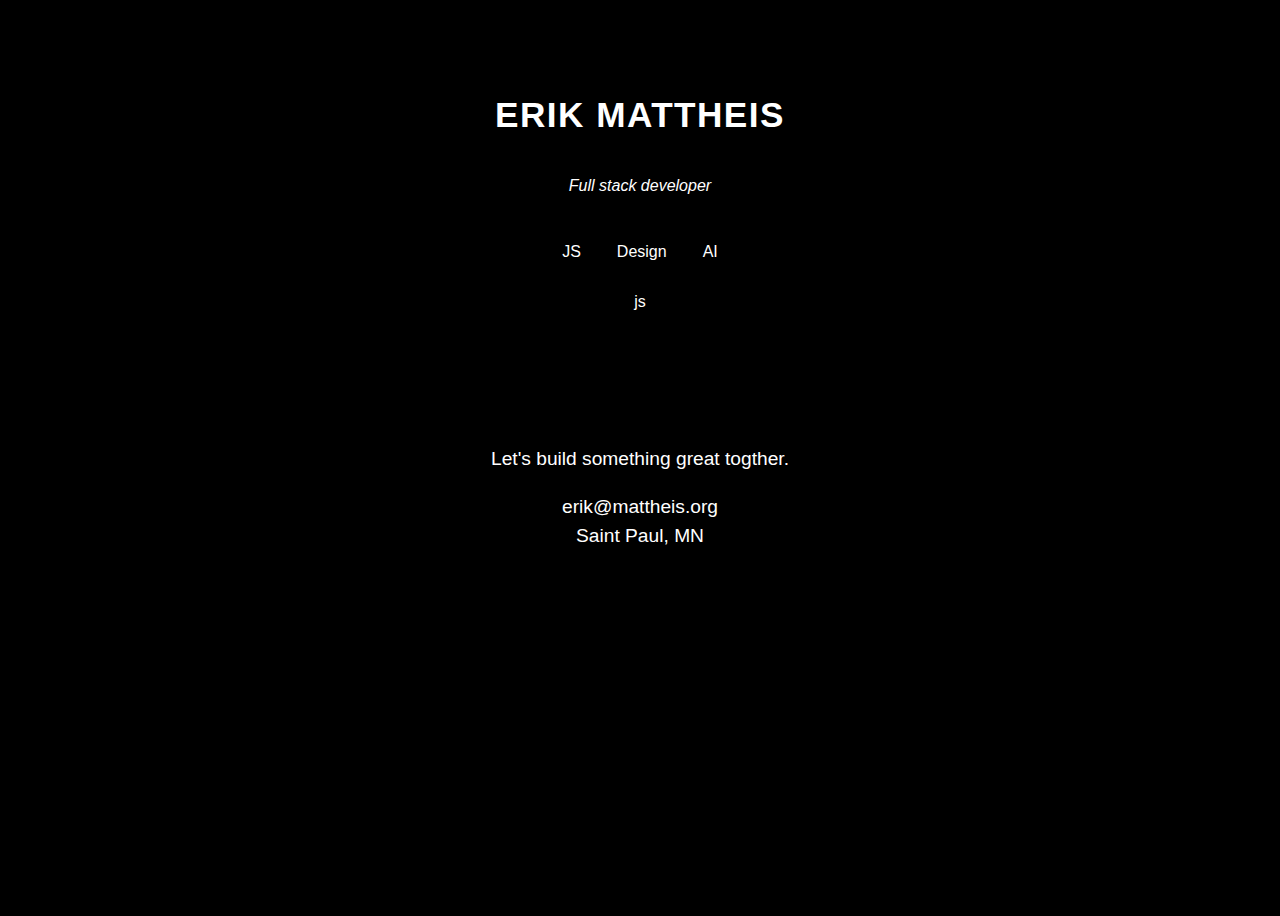
==== app/index2.html @ 21489ff0 "layout" ====
<!doctype html>
<html lang="en">

<head>
  <meta charset="UTF-8" />
  <link rel="icon" type="image/svg+xml" href="/vite.svg" />
  <meta name="viewport" content="width=device-width, initial-scale=1.0" />
  <link rel="preconnect" href="https://fonts.googleapis.com">
  <link rel="preconnect" href="https://fonts.gstatic.com" crossorigin>

  <title>Erik Mattheis</title>
  <style>
    :root {
      font-family: 'Rubik', 'Arial', serif;
      font-weight: 400;
      line-height: 1.5;
      color-scheme: light dark;
      font-synthesis: none;
      text-rendering: optimizeLegibility;
      -webkit-font-smoothing: antialiased;
      -moz-osx-font-smoothing: grayscale;
    }

    .black {
      font-weight: 900;
    }

    body {
      color: rgba(255, 255, 255);
      background-color: #000;
      min-width: 320px;
      min-height: 100vh;
      background-image: linear-gradient(to top, #000000, transparent);
    }

    .modal-loader {
      display: flex;
      flex-direction: column;
      align-items: center;
      justify-content: center;
      text-align: center;
      position: absolute;
      z-index: 31;
      left: 0;
      top: 0;
      width: 100%;
      height: 100%;
      background-color: rgba(0, 0, 0);
      transition: all 0.8s ease-in-out;
      margin-top: 2rem;
      padding: 2rem;
    }

    .image {
      width: 100%;
    }

    .page {
      display: flex;
      flex-direction: column;
      align-items: center;
      justify-content: center;
    }

    .card {
      display: flex;
      flex-direction: column;
      justify-content: center;
      align-items: center;
      width: 320px;
      margin-top: 2rem;
      padding: 2rem;
      border-radius: 0;
      background: linear-gradient(180deg, #000000ff, #00000033, transparent) no-repeat;
    }

    h1 {
      font-weight: 700;
      font-size: 2.2rem;
      letter-spacing: 0.09rem;
      line-height: 1.1;
      margin-top: 1rem 0;
    }

    .graphic {
      width: 6rem;
      margin: 3rem 2rem;
      display: flex;
      flex-direction: column;
      align-items: center;
      justify-content: start;
      position: relative;
      transition: all 0.3s ease-in-out;
    }

    .graphic:hover,
    .graphic:active {
      opacity: 1;
      cursor: pointer;
    }

    .title {
      transition: all 0.3s ease-in-out;
      text-align: center;
    }

    .graphic:hover .title,
    .graphic:active .title {
      transform: scale(1.2)
    }

    .message {
      margin-top: 2em;
      font-size: 1.2em;
    }

    footer {
      display: flex;
      flex-direction: column;
      align-items: center;
      justify-content: center;
      margin-top: 2rem;
      font-size: 1.2rem;
    }

    .animated {
      transition-property: all;
      transition-timing-function: ease-in-out;
    }

    .dur02 {
      transition-duration: 0.2s;
    }

    .dur04 {
      transition-duration: 0.4s;
    }

    .dur06 {
      transition-duration: 0.6s;
    }

    .dur08 {
      transition-duration: 0.8s;
    }

    .blurred {
      filter: blur(60px);
      opacity: 0.8;
    }

    .left {
      transform: translateX(-4rem);
    }

    .right {
      transform: translateX(4rem);
    }

    .transparent {
      opacity: 0;
    }

    /* tabs */

    ul.tabs {
      display: flex;
      flex-direction: row;
      list-style: none;
      padding: 0;
    }

    ul.tabs li {
      margin: 0 0.5rem;
    }

    .button a {
      text-decoration: none;
      position: relative;
      padding: 10px;
      display: inline-block;
    }

    .button a::after {
      content: '';
      position: absolute;
      bottom: 0;
      left: 0;
      right: 0;
      margin: auto;
      width: 0;
      height: 2px;
      background: #000;
      transition: all 0.3s ease-in-out;
    }

    @media (prefers-color-scheme: dark) {
      .button a::after {
        background: #fff;
        /* color for dark theme */
      }
    }

    .active.button a::after,
    .button a:hover::after {
      width: 100%;
    }

    a {
      color: inherit;
      text-decoration: none;
    }

    .subject {
      opacity: 0;
      visibility: hidden;
      transition: opacity 1s ease-out, visibility 1s ease-out;
    }

    .subject.subject-active {
      opacity: 1;
      visibility: visible;
    }

    .topics {
      display: block;
      justify-content: center;
      margin-bottom: 4rem;
    }

    .topic {
      display: flex;
      flex-direction: column;
      align-items: center;
      justify-content: center;
      position: relative;
      margin: 2rem 0;
      padding: 2rem;
      width: 320px;
      transition: all 0.3s ease-in-out;
    }

    .fade {
      transition: opacity 1s ease-out, visibility 1s ease-out;
      opacity: 0;
      visibility: hidden;
    }
  </style>

  <script>
    let loaderTimeout;

    function removeLoading() {
      const loader = document.getElementsByClassName("loader-container");
      if (loader[0]) {
        loader[0].remove();
      }
    }

    function hideLoading() {
      clearTimeout(loaderTimeout);

      const loader = document.getElementsByClassName("loader-container");

      if (loader[0]) {
        loader[0].classList.add("transparent");
      }

      document.removeEventListener("mousemove", hideLoading);
      document.removeEventListener("touchstart", hideLoading);

      animateContent();

      setTimeout(removeLoading, 1000);
    }

    function animateLoader() {
      const allElements = document.getElementsByClassName("loader");
      for (let i = 0; i < allElements.length; i++) {
        allElements[i].classList.remove("left", "right", "blurred");
      }
    }

    function animateContent() {

      const allElements = document.getElementsByClassName("header");
      for (let i = 0; i < allElements.length; i++) {
        allElements[i].classList.remove("left", "right", "blurred");
      }
    }
    function handleClick(event, subjectId) {
      console.log("handleClick", subjectId);
      event.preventDefault();


      const currentActiveButton = document.querySelector(".button.active");
      currentActiveButton.classList.remove("active");

      const newActiveButton = document.getElementById("button-" + subjectId);
      newActiveButton.classList.add("active");

      const currentActiveSubject = document.querySelector(".subject-active");
      currentActiveSubject.classList.remove("subject-active");

      const newActiveSubject = document.getElementById(subjectId);
      newActiveSubject.classList.add("subject-active");
    }


    function attachListeners() {

      const buttonAi = document.getElementById("button-ai");
      const buttonJs = document.getElementById("button-js");
      const buttonDesign = document.getElementById("button-design");

      buttonAi.addEventListener("click", function (event) {
        handleClick(event, "ai");
      });

      buttonJs.addEventListener("click", function (event) {
        handleClick(event, "js");
      });

      buttonDesign.addEventListener("click", function (event) {
        handleClick(event, "design");
      });
    }

    window.onload = function () {
      attachListeners();
      animateContent();
    };

    window.addEventListener("scroll", function () {
      const topics = document.querySelectorAll(".topic .graphic");

      const noElement = {
        getPropertyValue: function () {
          return 0;
        },
      };

      const contentPadding = 16;

      const animationHeight = window.innerHeight * 0.2;

      topics.forEach(function (topic) {
        const rect = topic.getBoundingClientRect();

        const distanceFromTop = rect.bottom - contentPadding;
        const distanceFromBottom = window.innerHeight - rect.top;

        if (distanceFromTop > 0 && distanceFromTop < animationHeight) {
          const translateX = distanceFromTop - animationHeight;

          topic.style.transform = "translateX(" + translateX + "px)";
          topic.style.opacity = distanceFromTop / animationHeight;
        } else if (distanceFromBottom > 0 && distanceFromBottom < animationHeight) {
          const translateX = animationHeight - distanceFromBottom;

          topic.style.transform = "translateX(" + translateX + "px)";
          topic.style.opacity = distanceFromBottom / animationHeight;
        }
      });

      const copies = document.querySelectorAll(".copy");

      copies.forEach(function (copy) {
        let copyStyle;

        if (copy) {
          copyStyle = window.getComputedStyle(copy);
        } else {
          copyStyle = noElement;
        }

        const rect2 = copy.getBoundingClientRect();

        const distanceFromTop2 = rect2.bottom - contentPadding;
        const distanceFromBottom2 = window.innerHeight - rect2.top;

        if (distanceFromTop2 > 0 && distanceFromTop2 < animationHeight) {
          const translateX = distanceFromTop2 - animationHeight;

          copy.style.transform = "translateX(" + translateX + "px)";
          copy.style.opacity = distanceFromTop2 / animationHeight;
        } else if (
          distanceFromBottom2 > 0 &&
          distanceFromBottom2 < animationHeight
        ) {
          const translateX = animationHeight - distanceFromBottom2;

          copy.style.transform = "translateX(" + translateX + "px)";
          copy.style.opacity = distanceFromBottom2 / animationHeight;
          return;
        }
      });
    });

  </script>
</head>

<body>

  <div class="page">
    <div class="card">
      <h1 class="header black animated dur08 blurred">ERIK MATTHEIS</h1>
      <p class="header animated dur04 blurred left">
        <em>Full stack developer</em>
      </p>

      <ul class="tabs header animated dur06 right">
        <li id="button-js" class="button button-js"><a href>JS</a></li>
        <li id="button-design" class="button button-design active"><a href>Design</a></li>
        <li id="button-ai" class="button button-ai"><a href>AI</a></li>
      </ul>

      <div id="js" class="subject js subject-active">
        <!-- JS content goes here -->
        js
      </div>

      <div id="design" class="subject design">
        <!-- Design content goes here -->
        design
      </div>

      <div id="ai" class="subject ai">
        ai
      </div>

    </div>
  </div>

  <footer>
    <p>Let's build something great togther.</p>
    <a href="mailto:erik@mattheis.org">erik@mattheis.org</a>
    Saint Paul, MN
  </footer>
  </div>
  <!--
  <script type="module" src="/main.js">
  </script>
-->
  <script async src="https://www.googletagmanager.com/gtag/js?id=G-ZEP8V7LPC9"></script>
  <script>
    window.dataLayer = window.dataLayer || [];
    function gtag() { dataLayer.push(arguments); }
    gtag('js', new Date());

    gtag('config', 'G-ZEP8V7LPC9');
  </script>

</body>

</html>
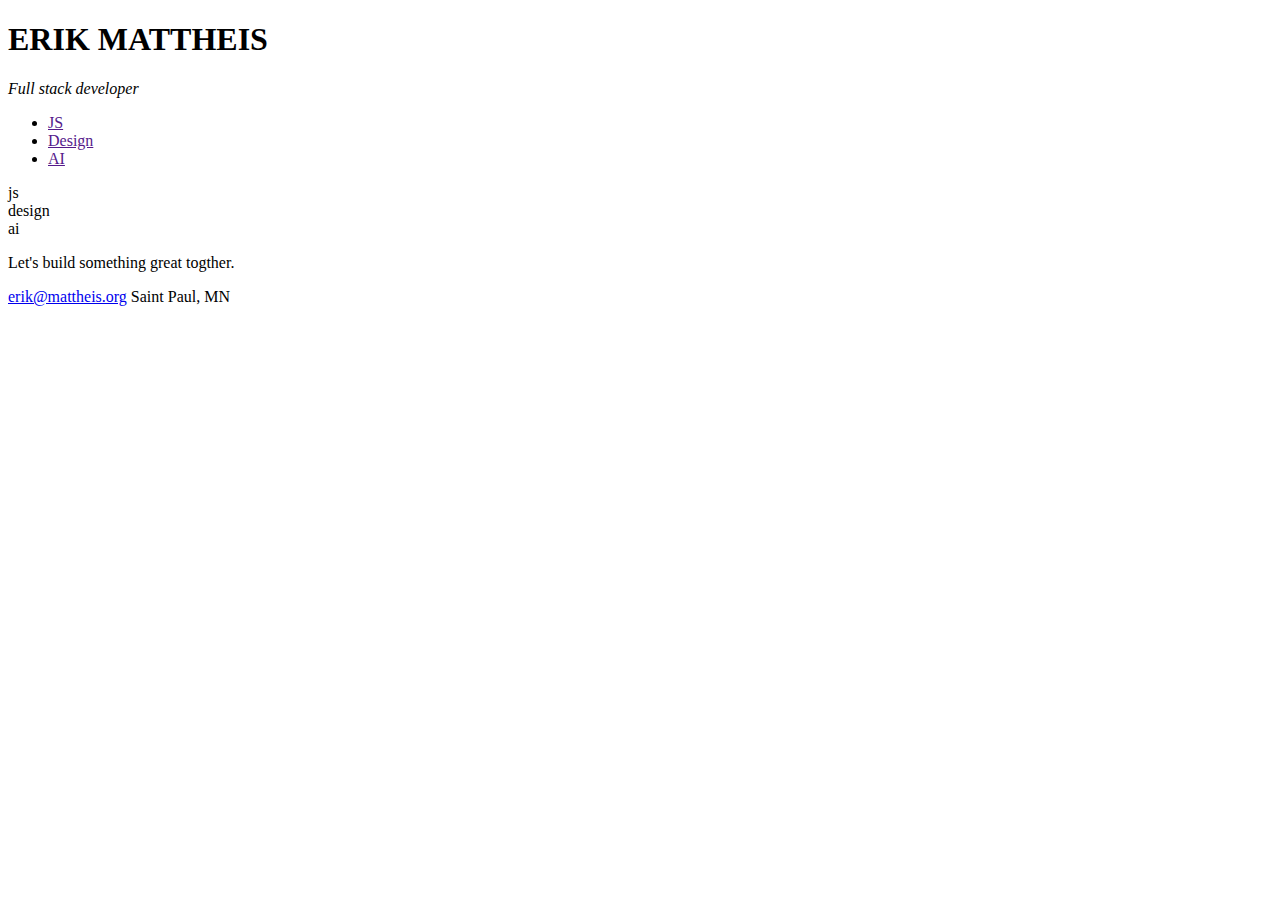
==== commit d443abfc: "Fade-in and tabs working" ====
--- a/app/index2.html
+++ b/app/index2.html
@@ -8,396 +8,10 @@
   <link rel="preconnect" href="https://fonts.googleapis.com">
   <link rel="preconnect" href="https://fonts.gstatic.com" crossorigin>
 
+  <link rel="stylesheet" href="/style.css" />
+
   <title>Erik Mattheis</title>
-  <style>
-    :root {
-      font-family: 'Rubik', 'Arial', serif;
-      font-weight: 400;
-      line-height: 1.5;
-      color-scheme: light dark;
-      font-synthesis: none;
-      text-rendering: optimizeLegibility;
-      -webkit-font-smoothing: antialiased;
-      -moz-osx-font-smoothing: grayscale;
-    }
 
-    .black {
-      font-weight: 900;
-    }
-
-    body {
-      color: rgba(255, 255, 255);
-      background-color: #000;
-      min-width: 320px;
-      min-height: 100vh;
-      background-image: linear-gradient(to top, #000000, transparent);
-    }
-
-    .modal-loader {
-      display: flex;
-      flex-direction: column;
-      align-items: center;
-      justify-content: center;
-      text-align: center;
-      position: absolute;
-      z-index: 31;
-      left: 0;
-      top: 0;
-      width: 100%;
-      height: 100%;
-      background-color: rgba(0, 0, 0);
-      transition: all 0.8s ease-in-out;
-      margin-top: 2rem;
-      padding: 2rem;
-    }
-
-    .image {
-      width: 100%;
-    }
-
-    .page {
-      display: flex;
-      flex-direction: column;
-      align-items: center;
-      justify-content: center;
-    }
-
-    .card {
-      display: flex;
-      flex-direction: column;
-      justify-content: center;
-      align-items: center;
-      width: 320px;
-      margin-top: 2rem;
-      padding: 2rem;
-      border-radius: 0;
-      background: linear-gradient(180deg, #000000ff, #00000033, transparent) no-repeat;
-    }
-
-    h1 {
-      font-weight: 700;
-      font-size: 2.2rem;
-      letter-spacing: 0.09rem;
-      line-height: 1.1;
-      margin-top: 1rem 0;
-    }
-
-    .graphic {
-      width: 6rem;
-      margin: 3rem 2rem;
-      display: flex;
-      flex-direction: column;
-      align-items: center;
-      justify-content: start;
-      position: relative;
-      transition: all 0.3s ease-in-out;
-    }
-
-    .graphic:hover,
-    .graphic:active {
-      opacity: 1;
-      cursor: pointer;
-    }
-
-    .title {
-      transition: all 0.3s ease-in-out;
-      text-align: center;
-    }
-
-    .graphic:hover .title,
-    .graphic:active .title {
-      transform: scale(1.2)
-    }
-
-    .message {
-      margin-top: 2em;
-      font-size: 1.2em;
-    }
-
-    footer {
-      display: flex;
-      flex-direction: column;
-      align-items: center;
-      justify-content: center;
-      margin-top: 2rem;
-      font-size: 1.2rem;
-    }
-
-    .animated {
-      transition-property: all;
-      transition-timing-function: ease-in-out;
-    }
-
-    .dur02 {
-      transition-duration: 0.2s;
-    }
-
-    .dur04 {
-      transition-duration: 0.4s;
-    }
-
-    .dur06 {
-      transition-duration: 0.6s;
-    }
-
-    .dur08 {
-      transition-duration: 0.8s;
-    }
-
-    .blurred {
-      filter: blur(60px);
-      opacity: 0.8;
-    }
-
-    .left {
-      transform: translateX(-4rem);
-    }
-
-    .right {
-      transform: translateX(4rem);
-    }
-
-    .transparent {
-      opacity: 0;
-    }
-
-    /* tabs */
-
-    ul.tabs {
-      display: flex;
-      flex-direction: row;
-      list-style: none;
-      padding: 0;
-    }
-
-    ul.tabs li {
-      margin: 0 0.5rem;
-    }
-
-    .button a {
-      text-decoration: none;
-      position: relative;
-      padding: 10px;
-      display: inline-block;
-    }
-
-    .button a::after {
-      content: '';
-      position: absolute;
-      bottom: 0;
-      left: 0;
-      right: 0;
-      margin: auto;
-      width: 0;
-      height: 2px;
-      background: #000;
-      transition: all 0.3s ease-in-out;
-    }
-
-    @media (prefers-color-scheme: dark) {
-      .button a::after {
-        background: #fff;
-        /* color for dark theme */
-      }
-    }
-
-    .active.button a::after,
-    .button a:hover::after {
-      width: 100%;
-    }
-
-    a {
-      color: inherit;
-      text-decoration: none;
-    }
-
-    .subject {
-      opacity: 0;
-      visibility: hidden;
-      transition: opacity 1s ease-out, visibility 1s ease-out;
-    }
-
-    .subject.subject-active {
-      opacity: 1;
-      visibility: visible;
-    }
-
-    .topics {
-      display: block;
-      justify-content: center;
-      margin-bottom: 4rem;
-    }
-
-    .topic {
-      display: flex;
-      flex-direction: column;
-      align-items: center;
-      justify-content: center;
-      position: relative;
-      margin: 2rem 0;
-      padding: 2rem;
-      width: 320px;
-      transition: all 0.3s ease-in-out;
-    }
-
-    .fade {
-      transition: opacity 1s ease-out, visibility 1s ease-out;
-      opacity: 0;
-      visibility: hidden;
-    }
-  </style>
-
-  <script>
-    let loaderTimeout;
-
-    function removeLoading() {
-      const loader = document.getElementsByClassName("loader-container");
-      if (loader[0]) {
-        loader[0].remove();
-      }
-    }
-
-    function hideLoading() {
-      clearTimeout(loaderTimeout);
-
-      const loader = document.getElementsByClassName("loader-container");
-
-      if (loader[0]) {
-        loader[0].classList.add("transparent");
-      }
-
-      document.removeEventListener("mousemove", hideLoading);
-      document.removeEventListener("touchstart", hideLoading);
-
-      animateContent();
-
-      setTimeout(removeLoading, 1000);
-    }
-
-    function animateLoader() {
-      const allElements = document.getElementsByClassName("loader");
-      for (let i = 0; i < allElements.length; i++) {
-        allElements[i].classList.remove("left", "right", "blurred");
-      }
-    }
-
-    function animateContent() {
-
-      const allElements = document.getElementsByClassName("header");
-      for (let i = 0; i < allElements.length; i++) {
-        allElements[i].classList.remove("left", "right", "blurred");
-      }
-    }
-    function handleClick(event, subjectId) {
-      console.log("handleClick", subjectId);
-      event.preventDefault();
-
-
-      const currentActiveButton = document.querySelector(".button.active");
-      currentActiveButton.classList.remove("active");
-
-      const newActiveButton = document.getElementById("button-" + subjectId);
-      newActiveButton.classList.add("active");
-
-      const currentActiveSubject = document.querySelector(".subject-active");
-      currentActiveSubject.classList.remove("subject-active");
-
-      const newActiveSubject = document.getElementById(subjectId);
-      newActiveSubject.classList.add("subject-active");
-    }
-
-
-    function attachListeners() {
-
-      const buttonAi = document.getElementById("button-ai");
-      const buttonJs = document.getElementById("button-js");
-      const buttonDesign = document.getElementById("button-design");
-
-      buttonAi.addEventListener("click", function (event) {
-        handleClick(event, "ai");
-      });
-
-      buttonJs.addEventListener("click", function (event) {
-        handleClick(event, "js");
-      });
-
-      buttonDesign.addEventListener("click", function (event) {
-        handleClick(event, "design");
-      });
-    }
-
-    window.onload = function () {
-      attachListeners();
-      animateContent();
-    };
-
-    window.addEventListener("scroll", function () {
-      const topics = document.querySelectorAll(".topic .graphic");
-
-      const noElement = {
-        getPropertyValue: function () {
-          return 0;
-        },
-      };
-
-      const contentPadding = 16;
-
-      const animationHeight = window.innerHeight * 0.2;
-
-      topics.forEach(function (topic) {
-        const rect = topic.getBoundingClientRect();
-
-        const distanceFromTop = rect.bottom - contentPadding;
-        const distanceFromBottom = window.innerHeight - rect.top;
-
-        if (distanceFromTop > 0 && distanceFromTop < animationHeight) {
-          const translateX = distanceFromTop - animationHeight;
-
-          topic.style.transform = "translateX(" + translateX + "px)";
-          topic.style.opacity = distanceFromTop / animationHeight;
-        } else if (distanceFromBottom > 0 && distanceFromBottom < animationHeight) {
-          const translateX = animationHeight - distanceFromBottom;
-
-          topic.style.transform = "translateX(" + translateX + "px)";
-          topic.style.opacity = distanceFromBottom / animationHeight;
-        }
-      });
-
-      const copies = document.querySelectorAll(".copy");
-
-      copies.forEach(function (copy) {
-        let copyStyle;
-
-        if (copy) {
-          copyStyle = window.getComputedStyle(copy);
-        } else {
-          copyStyle = noElement;
-        }
-
-        const rect2 = copy.getBoundingClientRect();
-
-        const distanceFromTop2 = rect2.bottom - contentPadding;
-        const distanceFromBottom2 = window.innerHeight - rect2.top;
-
-        if (distanceFromTop2 > 0 && distanceFromTop2 < animationHeight) {
-          const translateX = distanceFromTop2 - animationHeight;
-
-          copy.style.transform = "translateX(" + translateX + "px)";
-          copy.style.opacity = distanceFromTop2 / animationHeight;
-        } else if (
-          distanceFromBottom2 > 0 &&
-          distanceFromBottom2 < animationHeight
-        ) {
-          const translateX = animationHeight - distanceFromBottom2;
-
-          copy.style.transform = "translateX(" + translateX + "px)";
-          copy.style.opacity = distanceFromBottom2 / animationHeight;
-          return;
-        }
-      });
-    });
-
-  </script>
 </head>
 
 <body>
@@ -409,13 +23,13 @@
         <em>Full stack developer</em>
       </p>
 
-      <ul class="tabs header animated dur06 right">
-        <li id="button-js" class="button button-js"><a href>JS</a></li>
-        <li id="button-design" class="button button-design active"><a href>Design</a></li>
+      <ul class="tabs header animated dur06 blurred">
+        <li id="button-js" class="button button-js active"><a href>JS</a></li>
+        <li id="button-design" class="button button-design"><a href>Design</a></li>
         <li id="button-ai" class="button button-ai"><a href>AI</a></li>
       </ul>
 
-      <div id="js" class="subject js subject-active">
+      <div id="js" class="subject js subject-active header animated dur08 blurred">
         <!-- JS content goes here -->
         js
       </div>
@@ -432,16 +46,16 @@
     </div>
   </div>
 
-  <footer>
+  <footer class="header animated dur06 blurred">
     <p>Let's build something great togther.</p>
     <a href="mailto:erik@mattheis.org">erik@mattheis.org</a>
     Saint Paul, MN
   </footer>
   </div>
-  <!--
+
   <script type="module" src="/main.js">
   </script>
--->
+
   <script async src="https://www.googletagmanager.com/gtag/js?id=G-ZEP8V7LPC9"></script>
   <script>
     window.dataLayer = window.dataLayer || [];
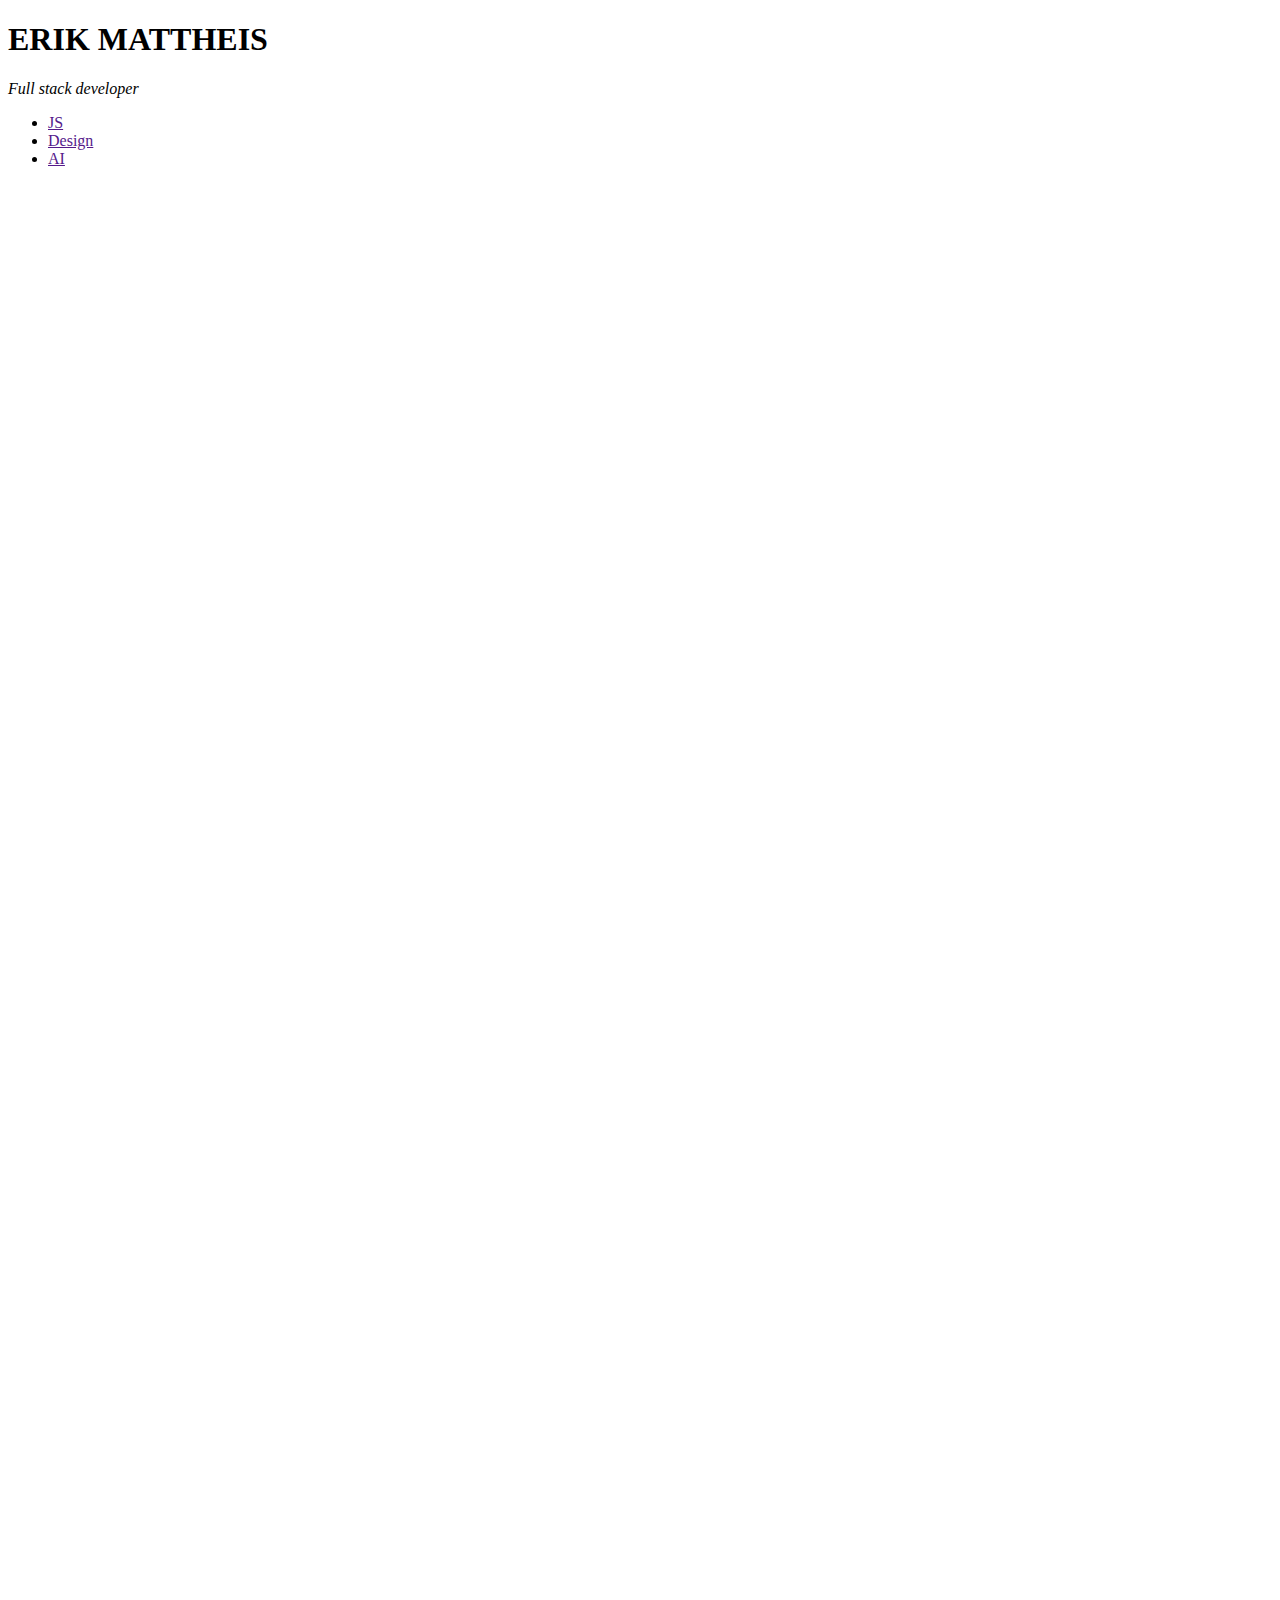
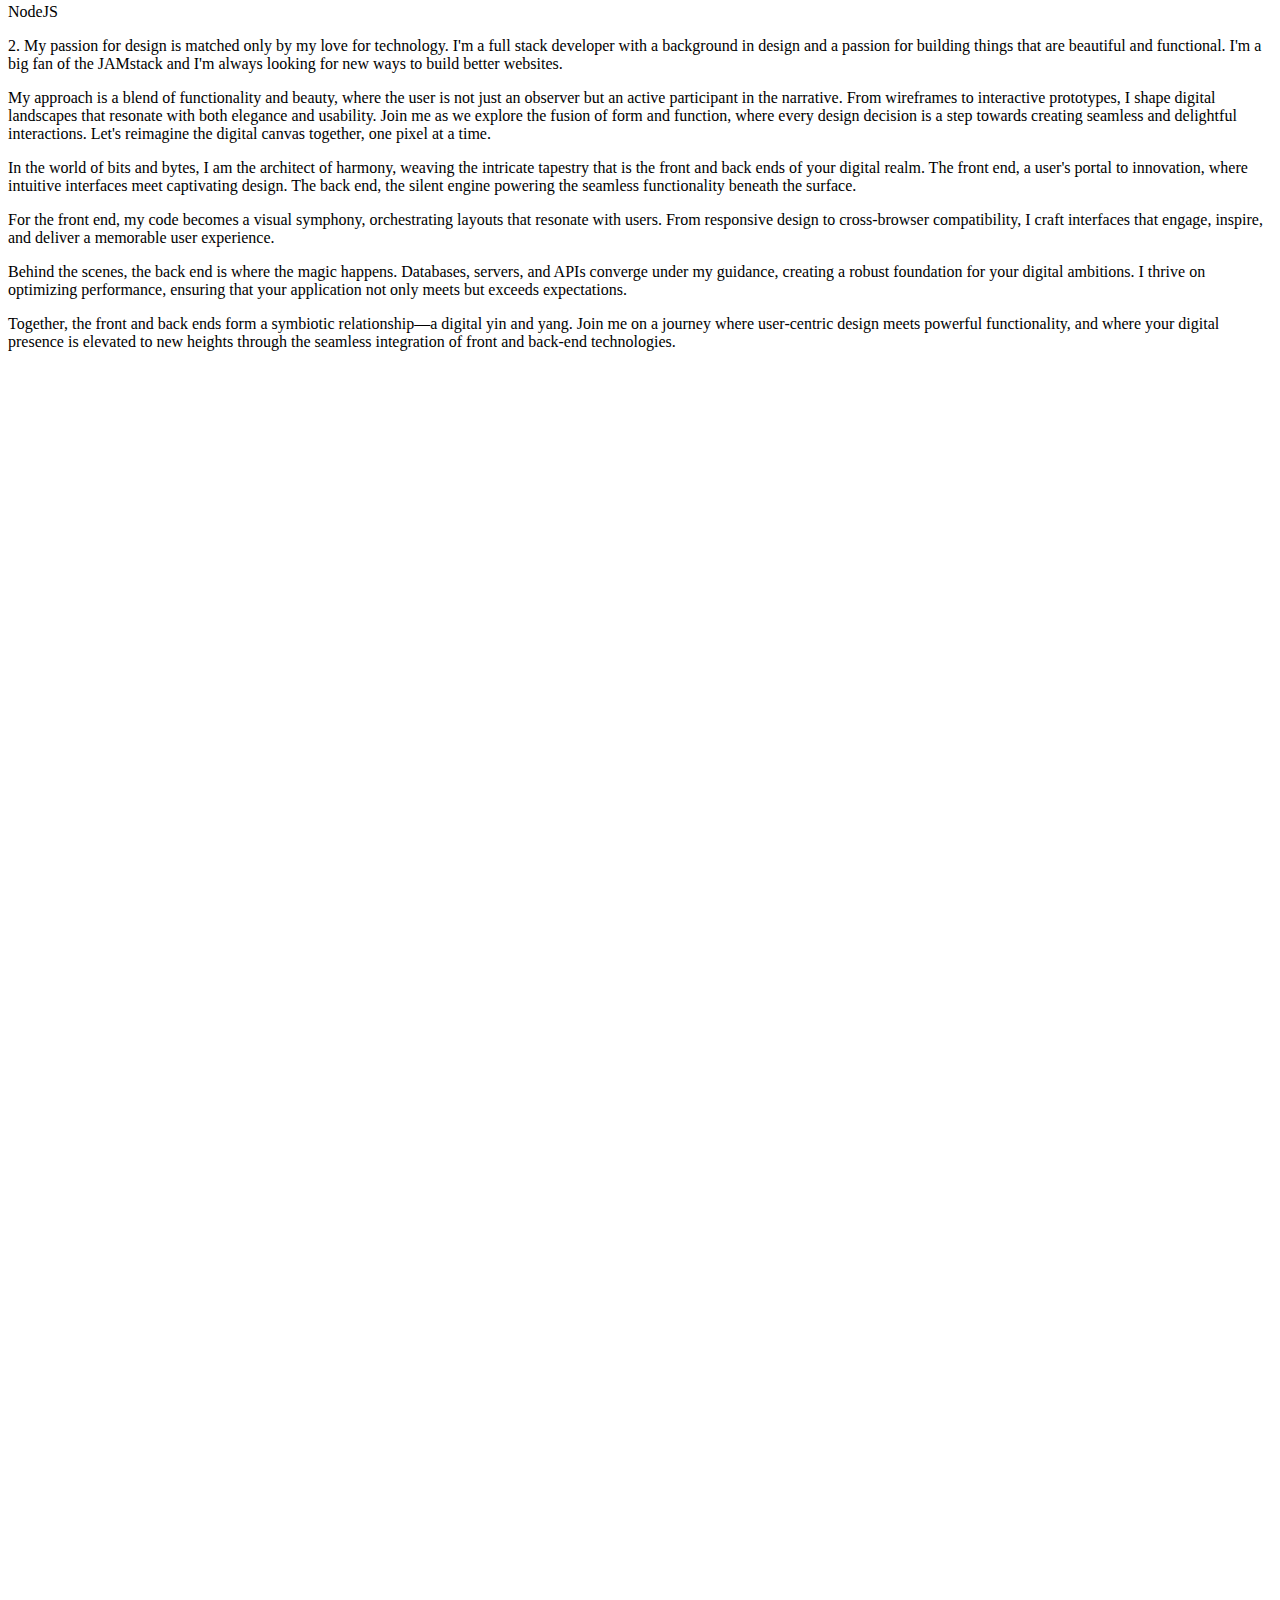
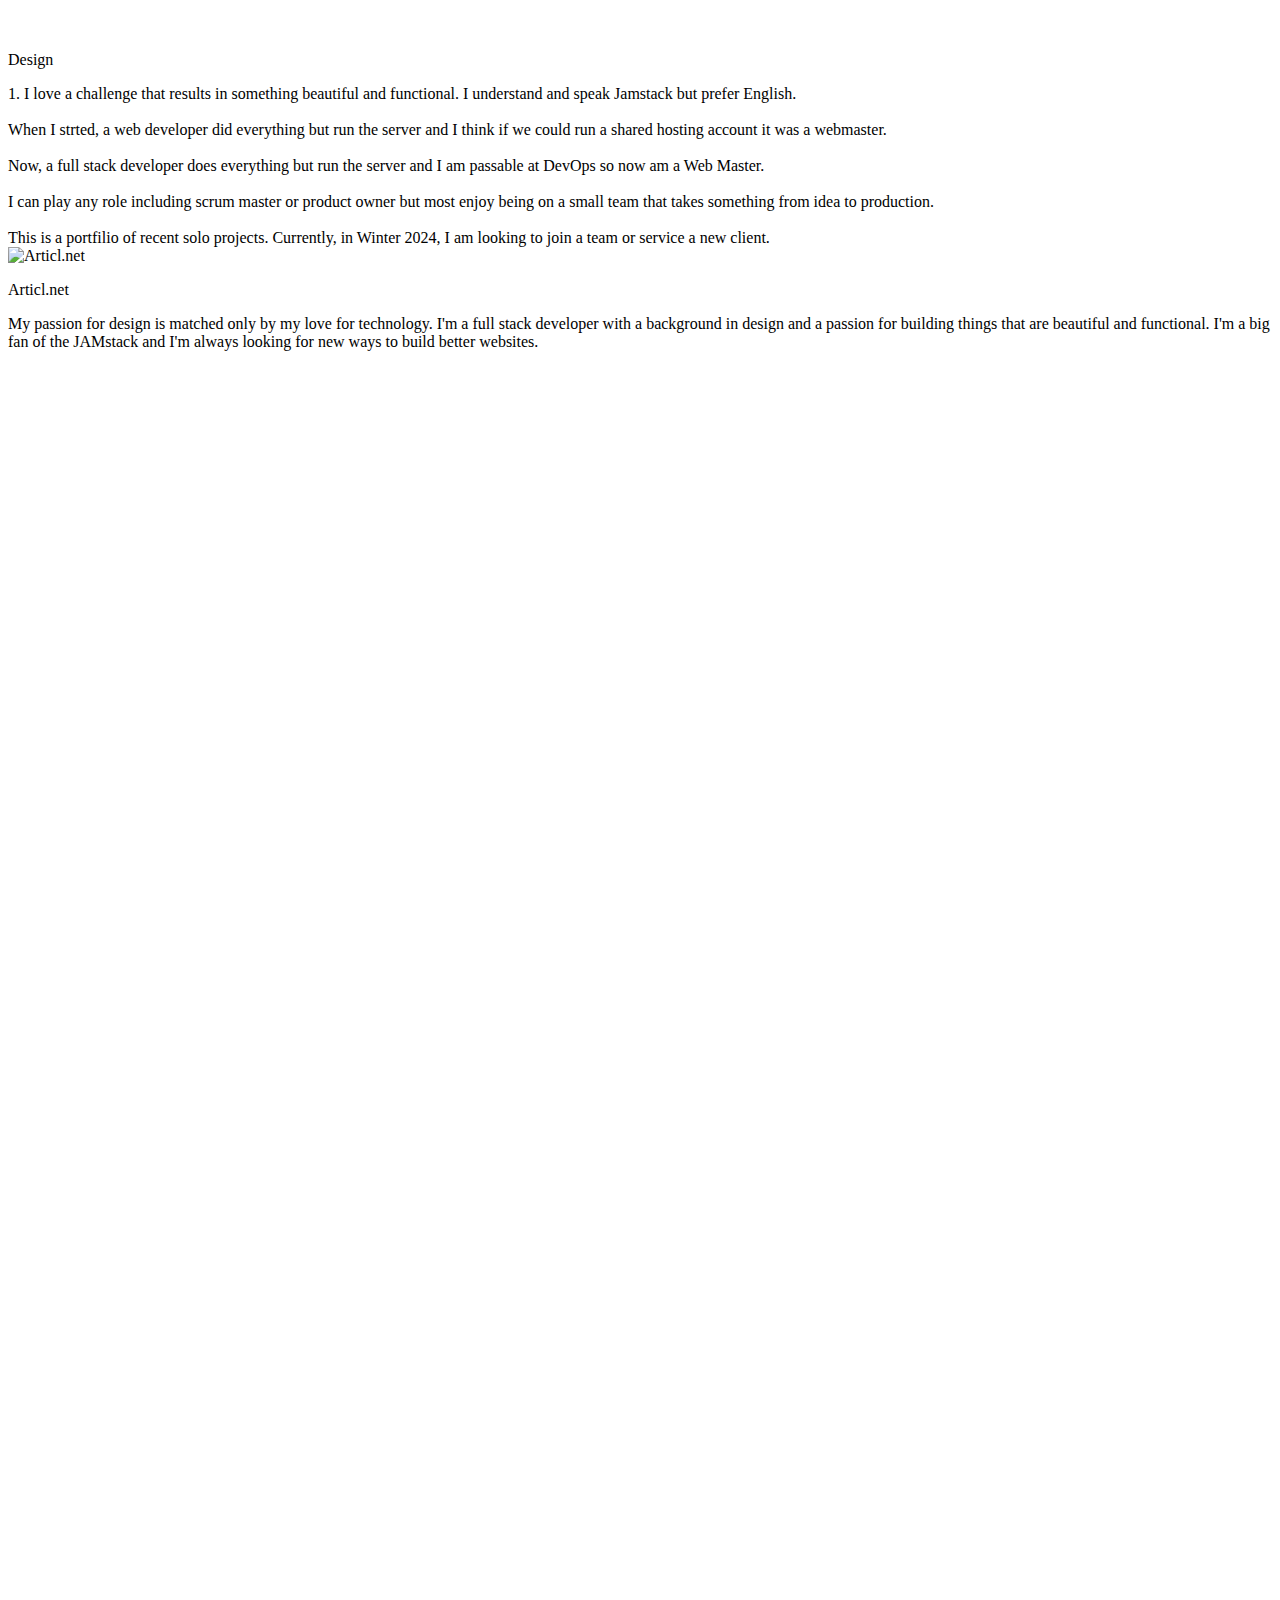
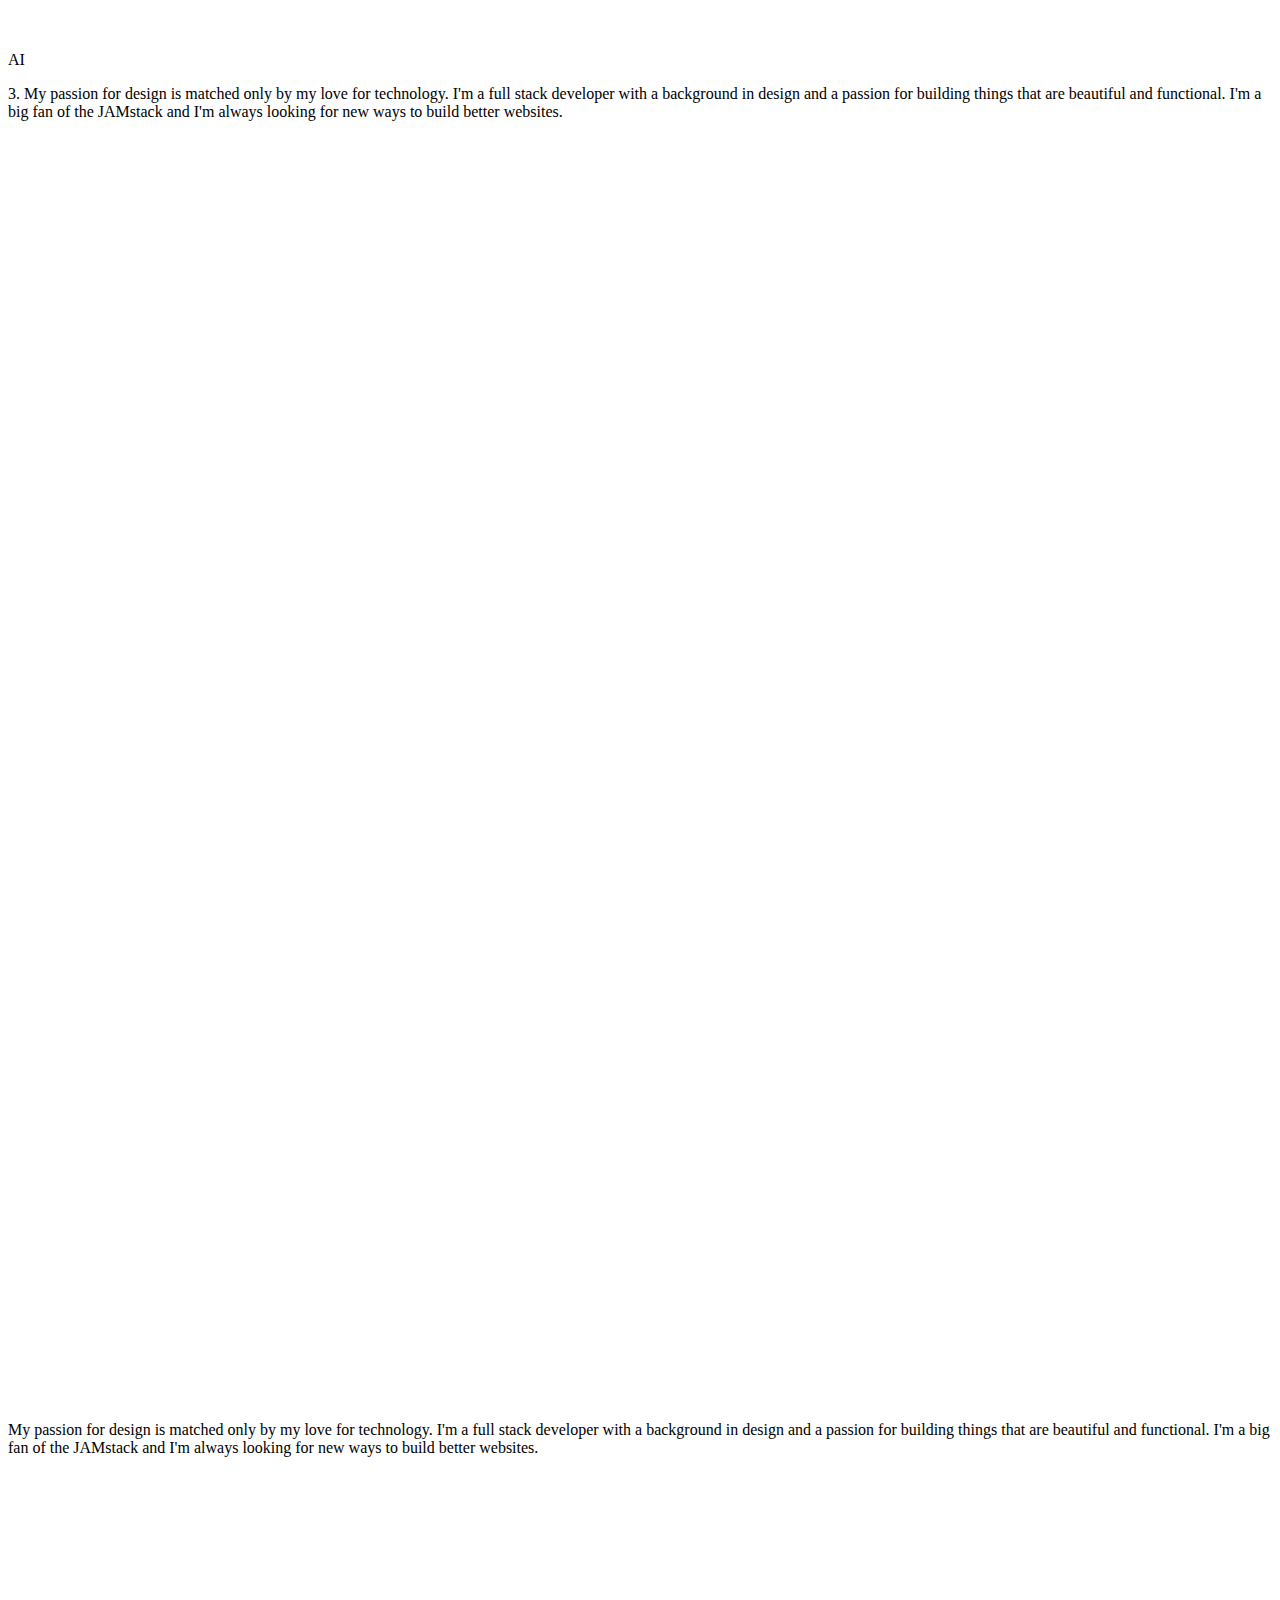
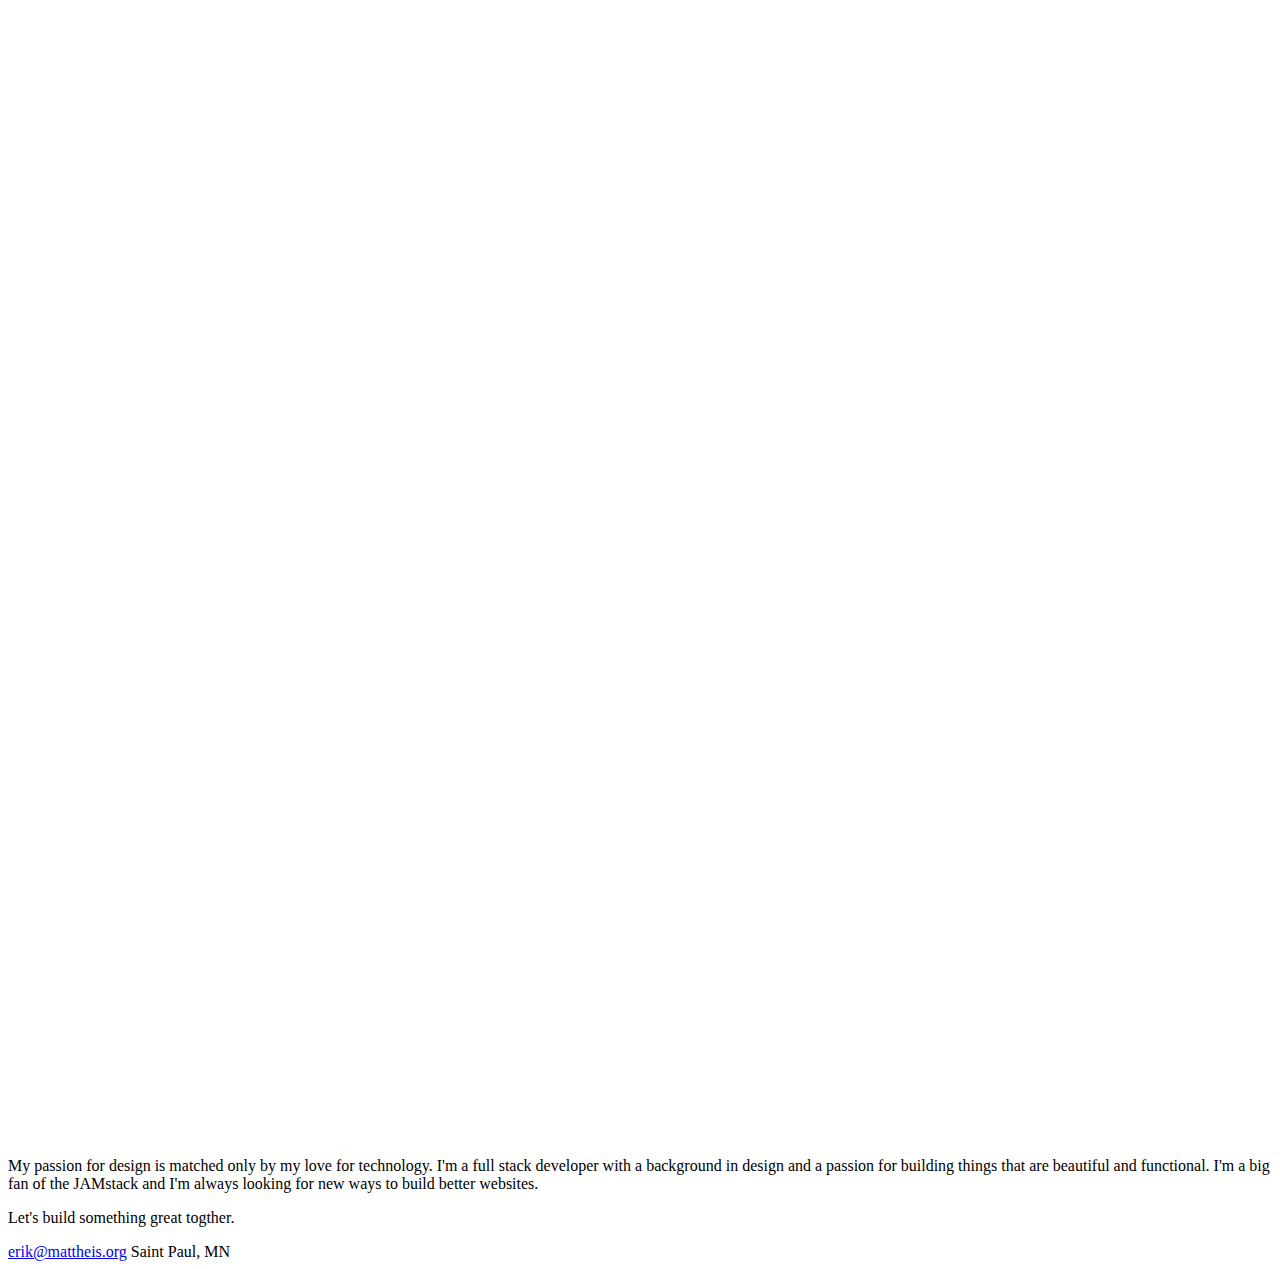
==== commit 5e99ad99: "styling" ====
--- a/app/index2.html
+++ b/app/index2.html
@@ -30,17 +30,166 @@
       </ul>
 
       <div id="js" class="subject js subject-active header animated dur08 blurred">
-        <!-- JS content goes here -->
-        js
+        <div class="topic">
+          <div class="graphic">
+            <svg class="image" viewBox="2 1 28 31" version="1.1" xmlns="http://www.w3.org/2000/svg">
+              <g>
+                <title>NodeJS</title>
+                <path fill="#ffffff"
+                  d="M24.871 18.491c0-2.374-1.605-3.007-4.982-3.453-3.413-0.451-3.76-0.685-3.76-1.483 0-0.66 0.294-1.541 2.822-1.541 2.258 0 3.090 0.486 3.433 2.008 0.032 0.143 0.158 0.248 0.309 0.249h1.426c0.092-0.001 0.174-0.040 0.232-0.101l0-0c0.053-0.057 0.085-0.133 0.085-0.217 0-0.010-0-0.019-0.001-0.029l0 0.001c-0.221-2.622-1.963-3.844-5.483-3.844-3.134 0-5.004 1.322-5.004 3.54 0 2.406 1.859 3.070 4.867 3.368 3.599 0.352 3.878 0.878 3.878 1.586 0 1.228-0.986 1.752-3.302 1.752-2.908 0-3.548-0.73-3.763-2.177-0.025-0.153-0.156-0.269-0.315-0.269-0 0-0.001 0-0.001 0h-1.421c-0.001 0-0.001 0-0.002 0-0.174 0-0.315 0.141-0.315 0.315 0 0 0 0.001 0 0.001v-0c0 1.852 1.007 4.059 5.817 4.059 3.484 0.001 5.481-1.369 5.481-3.765zM15.998 30.996c-0 0-0.001 0-0.001 0-0.424 0-0.821-0.115-1.162-0.315l0.011 0.006-3.669-2.171c-0.547-0.306-0.28-0.415-0.1-0.479 0.633-0.2 1.183-0.456 1.691-0.773l-0.031 0.018c0.034-0.016 0.075-0.026 0.117-0.026 0.058 0 0.111 0.018 0.156 0.048l-0.001-0.001 2.819 1.673c0.049 0.027 0.108 0.042 0.17 0.042s0.121-0.016 0.172-0.043l-0.002 0.001 10.991-6.343c0.101-0.062 0.167-0.171 0.167-0.296 0-0 0-0.001 0-0.001v0-12.684c-0-0.128-0.068-0.239-0.17-0.302l-0.002-0.001-10.986-6.338c-0.049-0.028-0.107-0.044-0.169-0.044s-0.121 0.016-0.171 0.045l0.002-0.001-10.983 6.34c-0.104 0.062-0.172 0.174-0.174 0.301v12.684c0 0.126 0.070 0.235 0.172 0.293l0.002 0.001 3.010 1.739c1.633 0.817 2.634-0.145 2.634-1.112v-12.523c0-0 0-0 0-0 0-0.174 0.141-0.316 0.316-0.316 0.001 0 0.003 0 0.004 0h1.393c0 0 0.001 0 0.001 0 0.175 0 0.317 0.141 0.318 0.316v12.523c0.016 0.118 0.026 0.255 0.026 0.394 0 1.682-1.363 3.045-3.045 3.045-0.082 0-0.164-0.003-0.245-0.010l0.011 0.001c-0.024 0-0.053 0.001-0.082 0.001-0.906 0-1.753-0.256-2.47-0.701l0.020 0.012-2.884-1.658c-0.694-0.409-1.152-1.153-1.152-2.004 0-0 0-0 0-0v0-12.684c0-0.851 0.458-1.594 1.141-1.997l0.011-0.006 10.991-6.351c0.333-0.186 0.731-0.295 1.155-0.295s0.821 0.109 1.167 0.301l-0.012-0.006 10.989 6.351c0.695 0.409 1.154 1.152 1.155 2.003v12.684c-0.002 0.851-0.46 1.595-1.144 1.998l-0.011 0.006-10.989 6.346c-0.33 0.194-0.726 0.309-1.149 0.309-0.002 0-0.005 0-0.007 0h0z">
+                </path>
+              </g>
+            </svg>
+            <p class="title">NodeJS</p>
+          </div>
+          <div class="copy">
+            <p>2. My passion for design is matched only by my love for technology. I'm a full stack developer with a
+              background in design and a passion for building things that are beautiful and functional. I'm a big fan of
+              the JAMstack and I'm always looking for new ways to build better websites.</p>
+
+            <p>My approach is a blend of functionality and beauty, where the user is not just an observer but an active
+              participant in the narrative. From wireframes to interactive prototypes, I shape digital landscapes that
+              resonate with both elegance and usability. Join me as we explore the fusion of form and function, where
+              every design decision is a step towards creating seamless and delightful interactions. Let's reimagine the
+              digital canvas together, one pixel at a time.</p>
+
+            <p>In the world of bits and bytes, I am the architect of harmony, weaving the intricate tapestry that is the
+              front and back ends of your digital realm. The front end, a user's portal to innovation, where intuitive
+              interfaces meet captivating design. The back end, the silent engine powering the seamless functionality
+              beneath the surface.</p>
+
+            <p>For the front end, my code becomes a visual symphony, orchestrating layouts that resonate with users.
+              From
+              responsive design to cross-browser compatibility, I craft interfaces that engage, inspire, and deliver a
+              memorable user experience.</p>
+
+            <p>Behind the scenes, the back end is where the magic happens. Databases, servers, and APIs converge under
+              my
+              guidance, creating a robust foundation for your digital ambitions. I thrive on optimizing performance,
+              ensuring that your application not only meets but exceeds expectations.</p>
+
+            <p>Together, the front and back ends form a symbiotic relationship—a digital yin and yang. Join me on a
+              journey where user-centric design meets powerful functionality, and where your digital presence is
+              elevated
+              to new heights through the seamless integration of front and back-end technologies.</p>
+          </div>
+        </div>
       </div>
 
       <div id="design" class="subject design">
-        <!-- Design content goes here -->
-        design
+        <div class="topic">
+          <div class="graphic">
+            <svg class="image" version="1.1" xmlns="http://www.w3.org/2000/svg" viewBox="0 0 1800 1800">
+              <g id="Layer">
+                <g>
+                  <path fill="#ffffff"
+                    d="M1541.606,1540.146l0.009-0.008c35.598-35.594,35.598-93.52,0-129.121 c-17.24-17.236-40.178-26.745-64.569-26.745c-24.378,0-47.314,9.509-64.564,26.763c-35.588,35.584-35.588,93.51,0.009,129.104 C1448.096,1575.73,1506.014,1575.73,1541.606,1540.146z M1440.885,1511.743c-9.656-9.655-14.975-22.498-14.975-36.165 c0-13.659,5.318-26.511,14.975-36.167c9.665-9.655,22.512-14.979,36.175-14.979c13.659,0,26.497,5.323,36.161,14.979 c19.938,19.945,19.938,52.387-0.008,72.332C1493.271,1531.689,1460.831,1531.681,1440.885,1511.743z" />
+                  <path fill="#ffffff"
+                    d="M1700.934,402.736c0.021-0.026,0.047-0.043,0.068-0.065c0.044-0.043,0.083-0.091,0.127-0.134l5.504-5.505 l-0.138-0.139c81.836-87.814,80.038-225.814-5.507-311.356c-42.353-42.357-98.664-65.685-158.565-65.685 c-57.228,0-111.154,21.339-152.792,60.18l-0.134-0.134l-5.511,5.507c-0.043,0.046-0.09,0.085-0.134,0.131 c-0.021,0.021-0.039,0.045-0.061,0.069L66.371,1403.02l0.513,0.513c-7.364,4.749-12.699,12.548-13.98,21.907L9.578,1741.903 c-1.319,9.647,1.95,19.347,8.831,26.232c5.875,5.87,13.807,9.108,22.004,9.108c1.402,0,2.813-0.095,4.224-0.286l316.451-43.338 c9.365-1.276,17.163-6.617,21.912-13.98l0.512,0.513L1700.934,402.736z M1542.423,82.094c43.272,0,83.954,16.852,114.551,47.452 c55.643,55.638,62.276,142.02,19.897,204.983L1451.973,109.64C1478.482,91.724,1509.717,82.094,1542.423,82.094z  M1389.497,167.919l229.113,229.112L383.512,1632.129l-86.195-86.19l991.423-991.409l-59.351-59.342l-991.41,991.418 l-83.585-83.586L1389.497,167.919z M76.804,1709.731l35.68-260.604l224.915,224.916L76.804,1709.731z" />
+                  <path fill="#ffffff"
+                    d="M506.941,804.479l56.789-56.789l-454.446-454.45l185.432-185.437l87.924,87.932l-63.792,63.783 l50.362,50.359l63.792-63.779l51.262,51.258l-63.792,63.788l50.363,50.354l63.797-63.779l51.257,51.267l-94.375,94.353 l50.376,50.363l94.362-94.362l62.502,62.498l-63.792,63.801l50.363,50.354l63.792-63.792l0.043,0.047l56.789-56.789 L323.106,22.622c-15.682-15.686-41.102-15.686-56.784,0L24.102,264.845c-15.687,15.683-15.687,41.107,0,56.789L506.941,804.479z" />
+                  <path fill="#ffffff"
+                    d="M1778.944,1478.287c-0.726-0.729-1.478-1.424-2.241-2.085l-505.282-505.273l-151.159,151.159l50.259,50.26 l94.371-94.37l428.79,428.782l-185.441,185.432l-479.045-479.041l-56.789,56.798l507.437,507.427 c15.682,15.69,41.102,15.69,56.788,0l242.234-242.213c0.021-0.034,0.048-0.052,0.079-0.086 C1794.63,1519.402,1794.63,1493.969,1778.944,1478.287z" />
+                </g>
+              </g>
+            </svg>
+            <p class="title">Design</p>
+          </div>
+
+
+          <div class="copy">
+
+            1. I love a challenge that results in something beautiful and functional. I understand and speak Jamstack
+            but
+            prefer English.<br><br>
+
+            When I strted, a web developer did everything but run the server and I think if we could run a shared
+            hosting account it was a webmaster.<br><br>
+
+            Now, a full stack developer does everything but run the server and I am passable at DevOps so now am a Web
+            Master.<br><br>
+
+            I can play any role including scrum master or product owner but most enjoy being on a small team that takes
+            something from idea to production.<br><br>
+
+            This is a portfilio of recent solo projects. Currently, in Winter 2024, I am looking to join a team or
+            service a new client.
+
+          </div>
+
+        </div>
+
+        <div class="topic">
+          <div class="graphic">
+            <img class="image" src="/images/screenshots/articl.net.jpg" alt="Articl.net" />
+            <p class="title">Articl.net</p>
+          </div>
+          <div class="copy">
+            <p>My passion for design is matched only by my love for technology. I'm a full stack developer with a
+              background in design and a passion for building things that are beautiful and functional. I'm a big fan of
+              the JAMstack and I'm always looking for new ways to build better websites.</p>
+          </div>
+        </div>
       </div>
 
       <div id="ai" class="subject ai">
-        ai
+        <div class="topic">
+          <div class="graphic">
+            <svg class="image" viewBox="0 0 24 24" version="1.1" rxmlns="http://www.w3.org/2000/svg">
+              <g>
+                <path fill="#ffffff"
+                  d="M22.2819 9.8211a5.9847 5.9847 0 0 0-.5157-4.9108 6.0462 6.0462 0 0 0-6.5098-2.9A6.0651 6.0651 0 0 0 4.9807 4.1818a5.9847 5.9847 0 0 0-3.9977 2.9 6.0462 6.0462 0 0 0 .7427 7.0966 5.98 5.98 0 0 0 .511 4.9107 6.051 6.051 0 0 0 6.5146 2.9001A5.9847 5.9847 0 0 0 13.2599 24a6.0557 6.0557 0 0 0 5.7718-4.2058 5.9894 5.9894 0 0 0 3.9977-2.9001 6.0557 6.0557 0 0 0-.7475-7.0729zm-9.022 12.6081a4.4755 4.4755 0 0 1-2.8764-1.0408l.1419-.0804 4.7783-2.7582a.7948.7948 0 0 0 .3927-.6813v-6.7369l2.02 1.1686a.071.071 0 0 1 .038.052v5.5826a4.504 4.504 0 0 1-4.4945 4.4944zm-9.6607-4.1254a4.4708 4.4708 0 0 1-.5346-3.0137l.142.0852 4.783 2.7582a.7712.7712 0 0 0 .7806 0l5.8428-3.3685v2.3324a.0804.0804 0 0 1-.0332.0615L9.74 19.9502a4.4992 4.4992 0 0 1-6.1408-1.6464zM2.3408 7.8956a4.485 4.485 0 0 1 2.3655-1.9728V11.6a.7664.7664 0 0 0 .3879.6765l5.8144 3.3543-2.0201 1.1685a.0757.0757 0 0 1-.071 0l-4.8303-2.7865A4.504 4.504 0 0 1 2.3408 7.872zm16.5963 3.8558L13.1038 8.364 15.1192 7.2a.0757.0757 0 0 1 .071 0l4.8303 2.7913a4.4944 4.4944 0 0 1-.6765 8.1042v-5.6772a.79.79 0 0 0-.407-.667zm2.0107-3.0231l-.142-.0852-4.7735-2.7818a.7759.7759 0 0 0-.7854 0L9.409 9.2297V6.8974a.0662.0662 0 0 1 .0284-.0615l4.8303-2.7866a4.4992 4.4992 0 0 1 6.6802 4.66zM8.3065 12.863l-2.02-1.1638a.0804.0804 0 0 1-.038-.0567V6.0742a4.4992 4.4992 0 0 1 7.3757-3.4537l-.142.0805L8.704 5.459a.7948.7948 0 0 0-.3927.6813zm1.0976-2.3654l2.602-1.4998 2.6069 1.4998v2.9994l-2.5974 1.4997-2.6067-1.4997Z">
+                </path>
+              </g>
+            </svg>
+            <p class="title">AI</p>
+          </div>
+          <div class="copy">
+            <p>3. My passion for design is matched only by my love for technology. I'm a full stack developer with a
+              background in design and a passion for building things that are beautiful and functional. I'm a big fan of
+              the JAMstack and I'm always looking for new ways to build better websites.</p>
+          </div>
+        </div>
+
+        <div class="topic">
+          <div class="graphic">
+            <a href="https://github.com/erikmattheis">
+              <svg class="image" viewBox="0 0 100 100" xmlns="http://www.w3.org/2000/svg">
+                <path fill="#ffffff" fill-rule="evenodd" clip-rule="evenodd"
+                  d="M48.854 0C21.839 0 0 22 0 49.217c0 21.756 13.993 40.172 33.405 46.69 2.427.49 3.316-1.059 3.316-2.362 0-1.141-.08-5.052-.08-9.127-13.59 2.934-16.42-5.867-16.42-5.867-2.184-5.704-5.42-7.17-5.42-7.17-4.448-3.015.324-3.015.324-3.015 4.934.326 7.523 5.052 7.523 5.052 4.367 7.496 11.404 5.378 14.235 4.074.404-3.178 1.699-5.378 3.074-6.6-10.839-1.141-22.243-5.378-22.243-24.283 0-5.378 1.94-9.778 5.014-13.2-.485-1.222-2.184-6.275.486-13.038 0 0 4.125-1.304 13.426 5.052a46.97 46.97 0 0 1 12.214-1.63c4.125 0 8.33.571 12.213 1.63 9.302-6.356 13.427-5.052 13.427-5.052 2.67 6.763.97 11.816.485 13.038 3.155 3.422 5.015 7.822 5.015 13.2 0 18.905-11.404 23.06-22.324 24.283 1.78 1.548 3.316 4.481 3.316 9.126 0 6.6-.08 11.897-.08 13.526 0 1.304.89 2.853 3.316 2.364 19.412-6.52 33.405-24.935 33.405-46.691C97.707 22 75.788 0 48.854 0z" />
+              </svg>
+            </a>
+          </div>
+          <div class="copy">
+            <p>My passion for design is matched only by my love for technology. I'm a full stack developer with a
+              background in design and a passion for building things that are beautiful and functional. I'm a big fan of
+              the JAMstack and I'm always looking for new ways to build better websites.</p>
+          </div>
+        </div>
+
+        <div class="topic">
+          <div class="graphic">
+            <a href="mailto:erik@mattheis.com">
+              <svg class="image" viewBox="0 -2.5 20 20" version="1.1" xmlns="http://www.w3.org/2000/svg"
+                xmlns:xlink="http://www.w3.org/1999/xlink">
+                <g stroke="none" stroke-width="1" fill="none" fill-rule="evenodd">
+                  <g id="Dribbble-Light-Preview" transform="translate(-340.000000, -922.000000)" fill="#fff">
+                    <g id="icons" transform="translate(56.000000, 160.000000)">
+                      <path
+                        d="M294,774.474 L284,765.649 L284,777 L304,777 L304,765.649 L294,774.474 Z M294.001,771.812 L284,762.981 L284,762 L304,762 L304,762.981 L294.001,771.812 Z">
+                      </path>
+                    </g>
+                  </g>
+                </g>
+              </svg>
+            </a>
+          </div>
+          <div class="copy">
+            <p>My passion for design is matched only by my love for technology. I'm a full stack developer with a
+              background in design and a passion for building things that are beautiful and functional. I'm a big fan of
+              the JAMstack and I'm always looking for new ways to build better websites.</p>
+          </div>
+        </div>
       </div>
 
     </div>
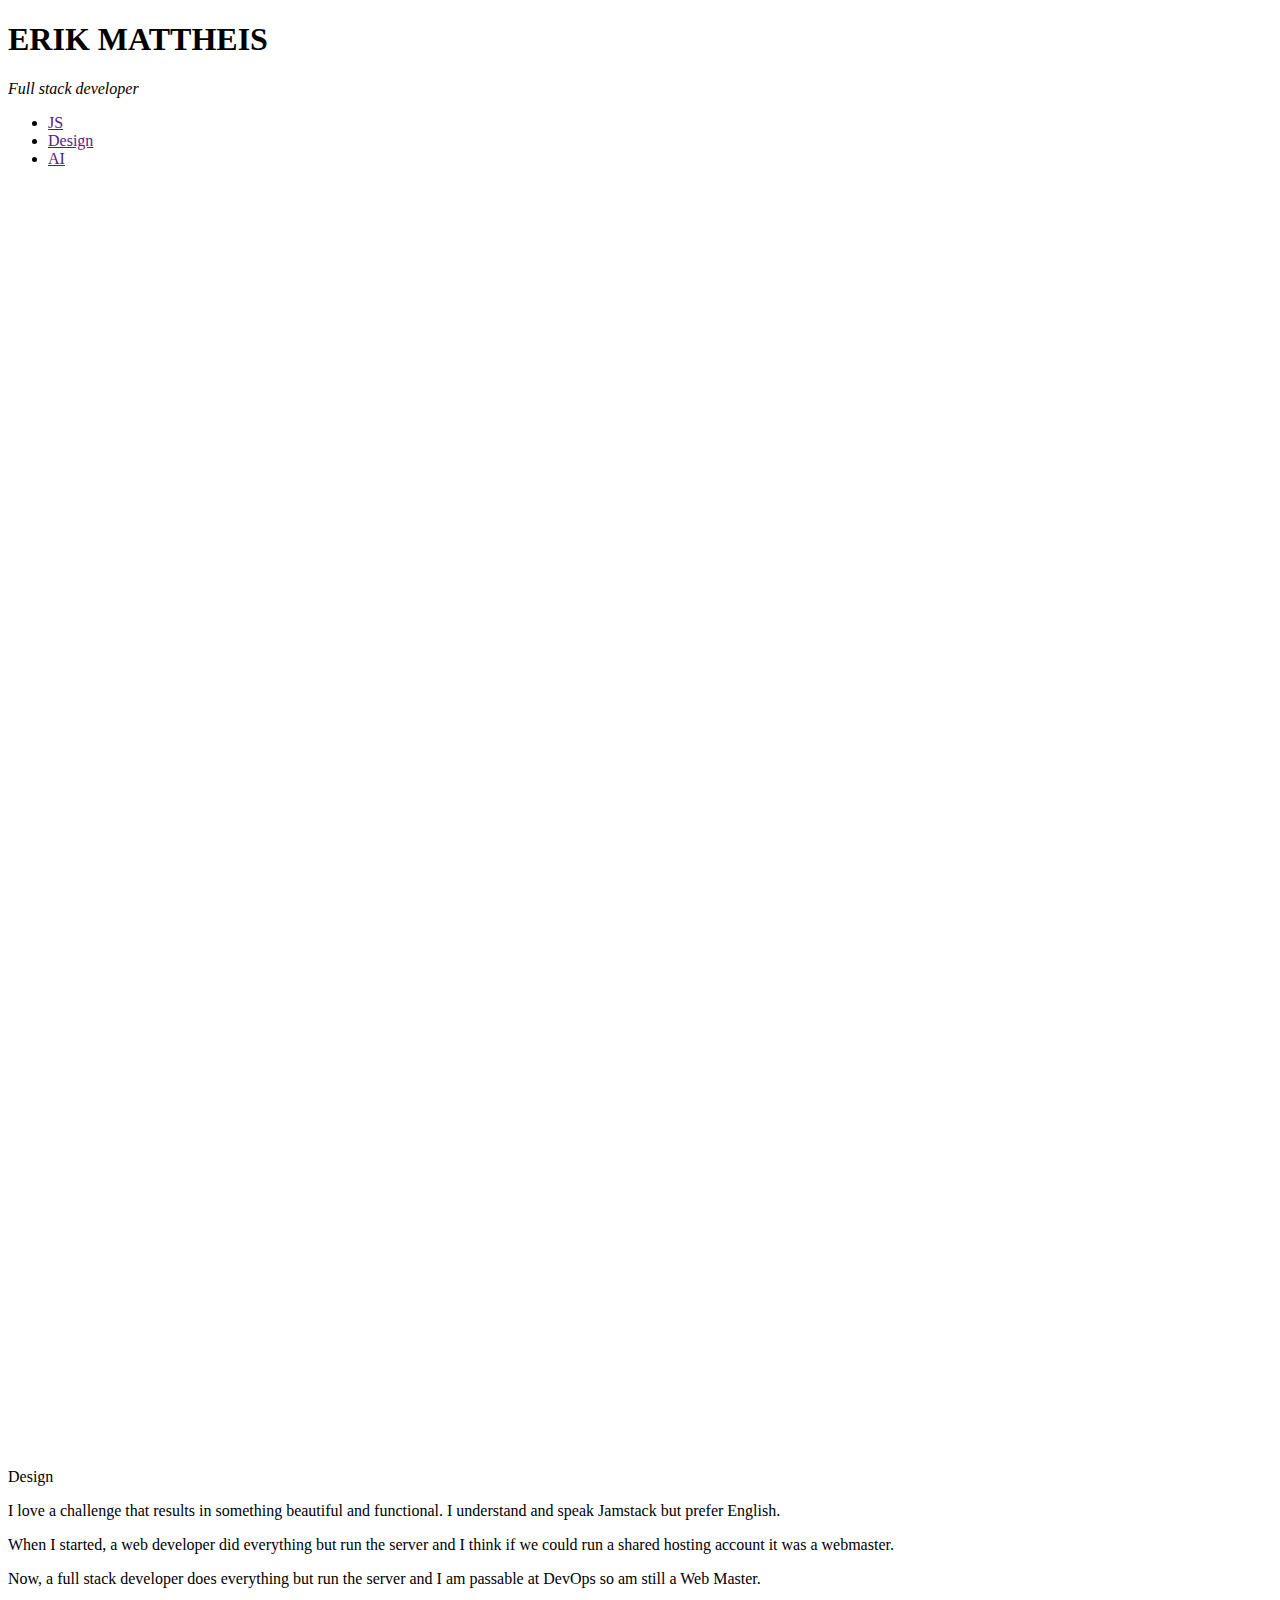
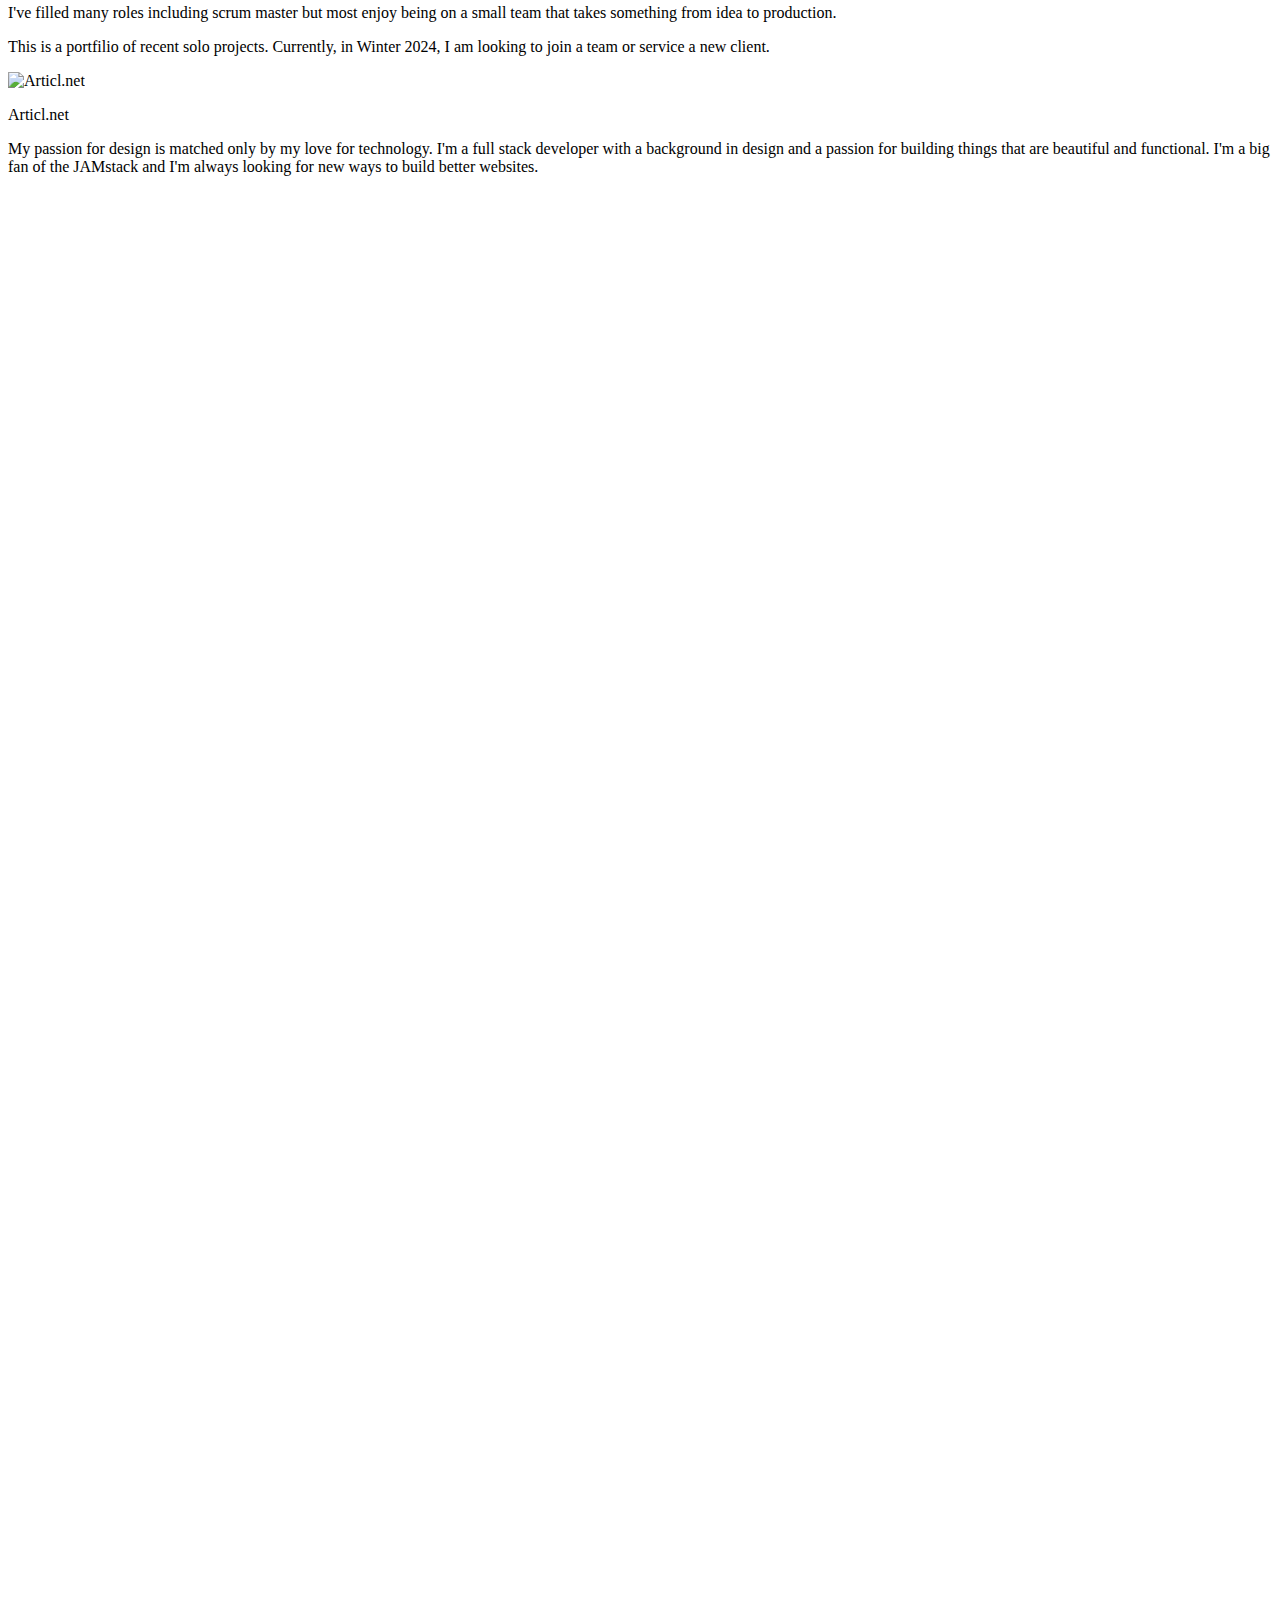
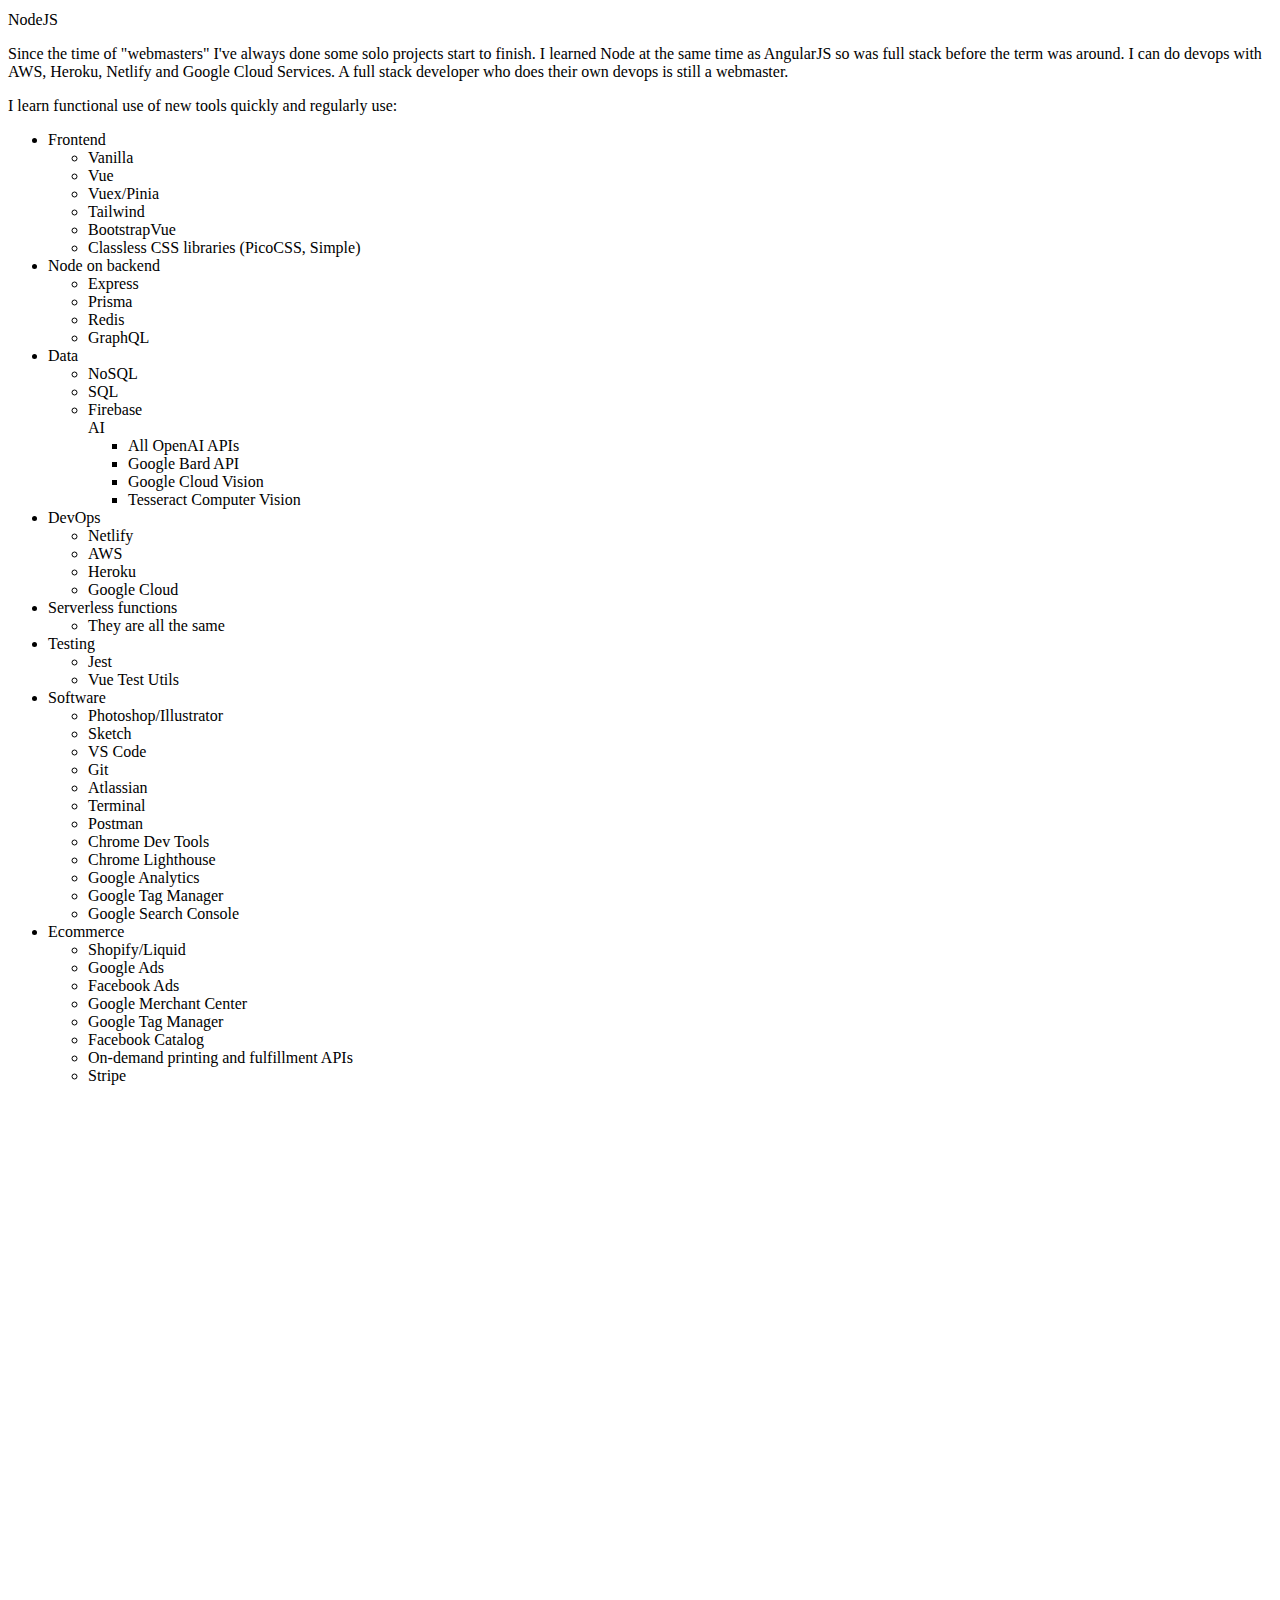
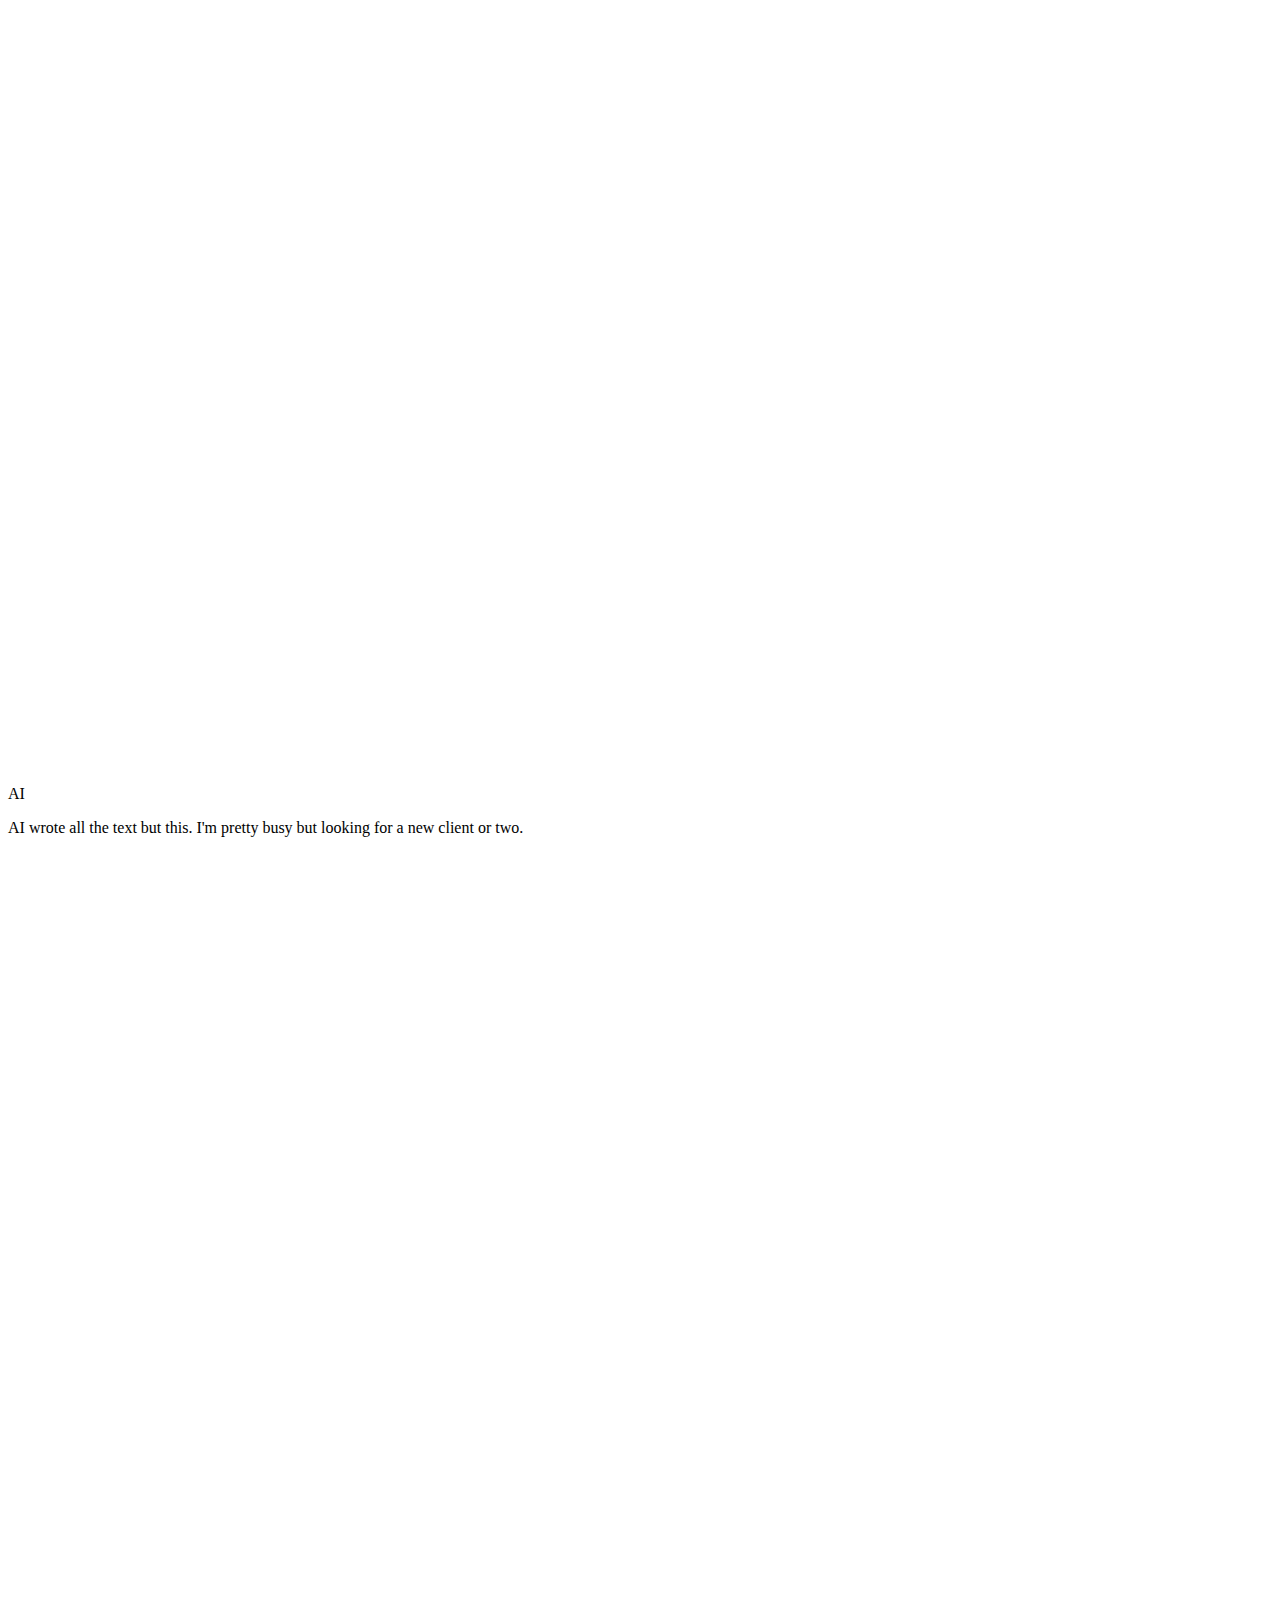
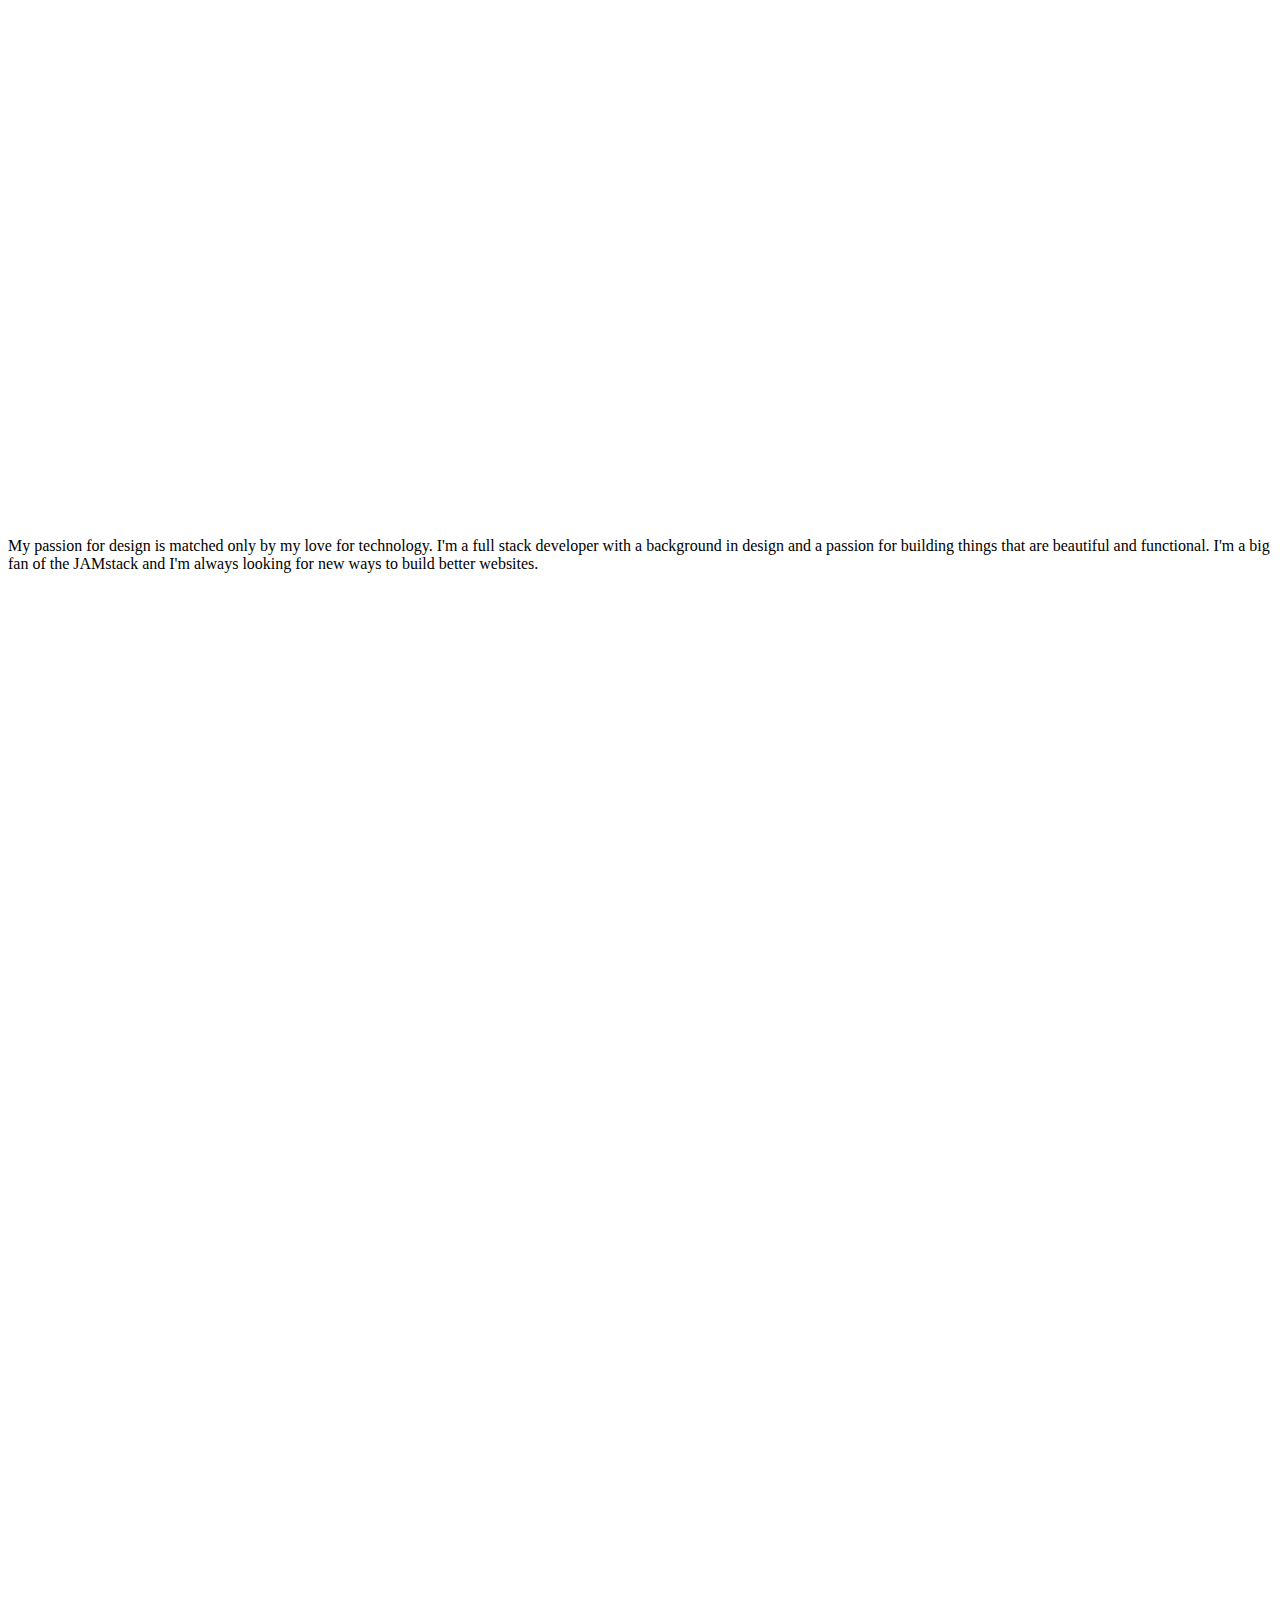
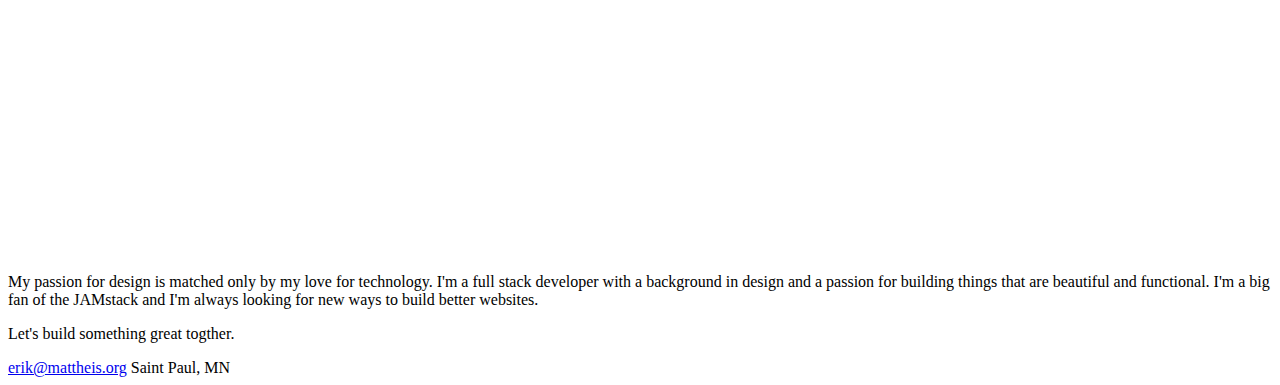
==== commit 77a258ed: "add copy" ====
--- a/app/index2.html
+++ b/app/index2.html
@@ -28,6 +28,61 @@
         <li id="button-design" class="button button-design"><a href>Design</a></li>
         <li id="button-ai" class="button button-ai"><a href>AI</a></li>
       </ul>
+
+      <div id="design" class="subject design">
+        <div class="topic">
+          <div class="graphic">
+            <svg class="image" version="1.1" xmlns="http://www.w3.org/2000/svg" viewBox="0 0 1800 1800">
+              <g id="Layer">
+                <g>
+                  <path fill="#ffffff"
+                    d="M1541.606,1540.146l0.009-0.008c35.598-35.594,35.598-93.52,0-129.121 c-17.24-17.236-40.178-26.745-64.569-26.745c-24.378,0-47.314,9.509-64.564,26.763c-35.588,35.584-35.588,93.51,0.009,129.104 C1448.096,1575.73,1506.014,1575.73,1541.606,1540.146z M1440.885,1511.743c-9.656-9.655-14.975-22.498-14.975-36.165 c0-13.659,5.318-26.511,14.975-36.167c9.665-9.655,22.512-14.979,36.175-14.979c13.659,0,26.497,5.323,36.161,14.979 c19.938,19.945,19.938,52.387-0.008,72.332C1493.271,1531.689,1460.831,1531.681,1440.885,1511.743z" />
+                  <path fill="#ffffff"
+                    d="M1700.934,402.736c0.021-0.026,0.047-0.043,0.068-0.065c0.044-0.043,0.083-0.091,0.127-0.134l5.504-5.505 l-0.138-0.139c81.836-87.814,80.038-225.814-5.507-311.356c-42.353-42.357-98.664-65.685-158.565-65.685 c-57.228,0-111.154,21.339-152.792,60.18l-0.134-0.134l-5.511,5.507c-0.043,0.046-0.09,0.085-0.134,0.131 c-0.021,0.021-0.039,0.045-0.061,0.069L66.371,1403.02l0.513,0.513c-7.364,4.749-12.699,12.548-13.98,21.907L9.578,1741.903 c-1.319,9.647,1.95,19.347,8.831,26.232c5.875,5.87,13.807,9.108,22.004,9.108c1.402,0,2.813-0.095,4.224-0.286l316.451-43.338 c9.365-1.276,17.163-6.617,21.912-13.98l0.512,0.513L1700.934,402.736z M1542.423,82.094c43.272,0,83.954,16.852,114.551,47.452 c55.643,55.638,62.276,142.02,19.897,204.983L1451.973,109.64C1478.482,91.724,1509.717,82.094,1542.423,82.094z  M1389.497,167.919l229.113,229.112L383.512,1632.129l-86.195-86.19l991.423-991.409l-59.351-59.342l-991.41,991.418 l-83.585-83.586L1389.497,167.919z M76.804,1709.731l35.68-260.604l224.915,224.916L76.804,1709.731z" />
+                  <path fill="#ffffff"
+                    d="M506.941,804.479l56.789-56.789l-454.446-454.45l185.432-185.437l87.924,87.932l-63.792,63.783 l50.362,50.359l63.792-63.779l51.262,51.258l-63.792,63.788l50.363,50.354l63.797-63.779l51.257,51.267l-94.375,94.353 l50.376,50.363l94.362-94.362l62.502,62.498l-63.792,63.801l50.363,50.354l63.792-63.792l0.043,0.047l56.789-56.789 L323.106,22.622c-15.682-15.686-41.102-15.686-56.784,0L24.102,264.845c-15.687,15.683-15.687,41.107,0,56.789L506.941,804.479z" />
+                  <path fill="#ffffff"
+                    d="M1778.944,1478.287c-0.726-0.729-1.478-1.424-2.241-2.085l-505.282-505.273l-151.159,151.159l50.259,50.26 l94.371-94.37l428.79,428.782l-185.441,185.432l-479.045-479.041l-56.789,56.798l507.437,507.427 c15.682,15.69,41.102,15.69,56.788,0l242.234-242.213c0.021-0.034,0.048-0.052,0.079-0.086 C1794.63,1519.402,1794.63,1493.969,1778.944,1478.287z" />
+                </g>
+              </g>
+            </svg>
+            <p class="title">Design</p>
+          </div>
+
+          <div class="copy">
+
+            <p>I love a challenge that results in something beautiful and functional. I understand and speak Jamstack
+              but prefer English.</p>
+
+            <p> When I started, a web developer did everything but run the server and I think if we could run a shared
+              hosting account it was a webmaster.</p>
+
+            <p> Now, a full stack developer does everything but run the server and I am passable at DevOps so am still a
+              Web
+              Master.</p>
+
+            <p>I've filled many roles including scrum master but most enjoy being on a small team that takes
+              something from idea to production.</p>
+
+            <p>This is a portfilio of recent solo projects. Currently, in Winter 2024, I am looking to join a team or
+              service a new client.</p>
+
+          </div>
+
+        </div>
+
+        <div class="topic">
+          <div class="graphic">
+            <img class="image" src="/images/screenshots/articl.net.jpg" alt="Articl.net" />
+            <p class="title">Articl.net</p>
+          </div>
+          <div class="copy">
+            <p>My passion for design is matched only by my love for technology. I'm a full stack developer with a
+              background in design and a passion for building things that are beautiful and functional. I'm a big fan of
+              the JAMstack and I'm always looking for new ways to build better websites.</p>
+          </div>
+        </div>
+      </div>
 
       <div id="js" class="subject js subject-active header animated dur08 blurred">
         <div class="topic">
@@ -43,163 +98,169 @@
             <p class="title">NodeJS</p>
           </div>
           <div class="copy">
-            <p>2. My passion for design is matched only by my love for technology. I'm a full stack developer with a
-              background in design and a passion for building things that are beautiful and functional. I'm a big fan of
-              the JAMstack and I'm always looking for new ways to build better websites.</p>
-
-            <p>My approach is a blend of functionality and beauty, where the user is not just an observer but an active
-              participant in the narrative. From wireframes to interactive prototypes, I shape digital landscapes that
-              resonate with both elegance and usability. Join me as we explore the fusion of form and function, where
-              every design decision is a step towards creating seamless and delightful interactions. Let's reimagine the
-              digital canvas together, one pixel at a time.</p>
-
-            <p>In the world of bits and bytes, I am the architect of harmony, weaving the intricate tapestry that is the
-              front and back ends of your digital realm. The front end, a user's portal to innovation, where intuitive
-              interfaces meet captivating design. The back end, the silent engine powering the seamless functionality
-              beneath the surface.</p>
-
-            <p>For the front end, my code becomes a visual symphony, orchestrating layouts that resonate with users.
-              From
-              responsive design to cross-browser compatibility, I craft interfaces that engage, inspire, and deliver a
-              memorable user experience.</p>
-
-            <p>Behind the scenes, the back end is where the magic happens. Databases, servers, and APIs converge under
-              my
-              guidance, creating a robust foundation for your digital ambitions. I thrive on optimizing performance,
-              ensuring that your application not only meets but exceeds expectations.</p>
-
-            <p>Together, the front and back ends form a symbiotic relationship—a digital yin and yang. Join me on a
-              journey where user-centric design meets powerful functionality, and where your digital presence is
-              elevated
-              to new heights through the seamless integration of front and back-end technologies.</p>
-          </div>
-        </div>
-      </div>
-
-      <div id="design" class="subject design">
-        <div class="topic">
-          <div class="graphic">
-            <svg class="image" version="1.1" xmlns="http://www.w3.org/2000/svg" viewBox="0 0 1800 1800">
-              <g id="Layer">
+            <p>Since the time of "webmasters" I've always done some solo projects start to finish. I learned Node at the
+              same time as AngularJS so was full stack before the term was around. I can do
+              devops with AWS, Heroku, Netlify and Google Cloud Services. A full stack developer who does
+              their own devops is still a webmaster.</p>
+
+            <p>I learn functional use of new tools quickly and regularly use:</p>
+
+            <ul>
+              <li>Frontend
+                <ul>
+                  <li>Vanilla</li>
+                  <li>Vue</li>
+                  <li>Vuex/Pinia</li>
+                  <li>Tailwind</li>
+                  <li>BootstrapVue</li>
+                  <li>Classless CSS libraries (PicoCSS, Simple)</li>
+                </ul>
+              </li>
+              <li>Node on backend<ul>
+                  <li>Express</li>
+                  <li>Prisma</li>
+                  <li>Redis</li>
+                  <li>GraphQL</li>
+                </ul>
+              </li>
+              <li>Data <ul>
+                  <li>NoSQL</li>
+                  <li>SQL</li>
+                  <li>Firebase</li>
+                </ul>
+              </li>
+              <ul>AI
+                <ul>
+                  <li>All OpenAI APIs</li>
+                  <li>Google Bard API</li>
+                  <li>Google Cloud Vision</li>
+                  <li>Tesseract Computer Vision</li>
+                </ul>
+              </ul>
+              <li>DevOps<ul>
+                  <li>Netlify</li>
+                  <li>AWS</li>
+                  <li>Heroku</li>
+                  <li>Google Cloud</li>
+                </ul>
+              </li>
+              <li>Serverless functions<ul>
+                  <li>They are all the same</li>
+                </ul>
+              </li>
+              <li>Testing<ul>
+                  <li>Jest</li>
+                  <li>Vue Test Utils</li>
+                </ul>
+              </li>
+              <li>Software<ul>
+                  <li>Photoshop/Illustrator</li>
+                  <li>Sketch</li>
+                  <li>VS Code</li>
+                  <li>Git</li>
+                  <li>Atlassian</li>
+                  <li>Terminal</li>
+                  <li>Postman</li>
+                  <li>Chrome Dev Tools</li>
+                  <li>Chrome Lighthouse</li>
+                  <li>Google Analytics</li>
+                  <li>Google Tag Manager</li>
+                  <li>Google Search Console</li>
+                </ul>
+              </li>
+              <li>Ecommerce<ul>
+                  <li>Shopify/Liquid</li>
+                  <li>Google Ads</li>
+                  <li>Facebook Ads</li>
+                  <li>Google Merchant Center</li>
+                  <li>Google Tag Manager</li>
+                  <li>Facebook Catalog</li>
+                  <li>On-demand printing and fulfillment APIs</li>
+                  <li>Stripe</li>
+                </ul>
+              </li>
+
+            </ul>
+            </li>
+
+
+
+
+
+
+            </ul>
+            </li>
+          </div>
+        </div>
+
+        <div id="ai" class="subject ai">
+          <div class="topic">
+            <div class="graphic">
+              <svg class="image" viewBox="0 0 24 24" version="1.1" rxmlns="http://www.w3.org/2000/svg">
                 <g>
                   <path fill="#ffffff"
-                    d="M1541.606,1540.146l0.009-0.008c35.598-35.594,35.598-93.52,0-129.121 c-17.24-17.236-40.178-26.745-64.569-26.745c-24.378,0-47.314,9.509-64.564,26.763c-35.588,35.584-35.588,93.51,0.009,129.104 C1448.096,1575.73,1506.014,1575.73,1541.606,1540.146z M1440.885,1511.743c-9.656-9.655-14.975-22.498-14.975-36.165 c0-13.659,5.318-26.511,14.975-36.167c9.665-9.655,22.512-14.979,36.175-14.979c13.659,0,26.497,5.323,36.161,14.979 c19.938,19.945,19.938,52.387-0.008,72.332C1493.271,1531.689,1460.831,1531.681,1440.885,1511.743z" />
-                  <path fill="#ffffff"
-                    d="M1700.934,402.736c0.021-0.026,0.047-0.043,0.068-0.065c0.044-0.043,0.083-0.091,0.127-0.134l5.504-5.505 l-0.138-0.139c81.836-87.814,80.038-225.814-5.507-311.356c-42.353-42.357-98.664-65.685-158.565-65.685 c-57.228,0-111.154,21.339-152.792,60.18l-0.134-0.134l-5.511,5.507c-0.043,0.046-0.09,0.085-0.134,0.131 c-0.021,0.021-0.039,0.045-0.061,0.069L66.371,1403.02l0.513,0.513c-7.364,4.749-12.699,12.548-13.98,21.907L9.578,1741.903 c-1.319,9.647,1.95,19.347,8.831,26.232c5.875,5.87,13.807,9.108,22.004,9.108c1.402,0,2.813-0.095,4.224-0.286l316.451-43.338 c9.365-1.276,17.163-6.617,21.912-13.98l0.512,0.513L1700.934,402.736z M1542.423,82.094c43.272,0,83.954,16.852,114.551,47.452 c55.643,55.638,62.276,142.02,19.897,204.983L1451.973,109.64C1478.482,91.724,1509.717,82.094,1542.423,82.094z  M1389.497,167.919l229.113,229.112L383.512,1632.129l-86.195-86.19l991.423-991.409l-59.351-59.342l-991.41,991.418 l-83.585-83.586L1389.497,167.919z M76.804,1709.731l35.68-260.604l224.915,224.916L76.804,1709.731z" />
-                  <path fill="#ffffff"
-                    d="M506.941,804.479l56.789-56.789l-454.446-454.45l185.432-185.437l87.924,87.932l-63.792,63.783 l50.362,50.359l63.792-63.779l51.262,51.258l-63.792,63.788l50.363,50.354l63.797-63.779l51.257,51.267l-94.375,94.353 l50.376,50.363l94.362-94.362l62.502,62.498l-63.792,63.801l50.363,50.354l63.792-63.792l0.043,0.047l56.789-56.789 L323.106,22.622c-15.682-15.686-41.102-15.686-56.784,0L24.102,264.845c-15.687,15.683-15.687,41.107,0,56.789L506.941,804.479z" />
-                  <path fill="#ffffff"
-                    d="M1778.944,1478.287c-0.726-0.729-1.478-1.424-2.241-2.085l-505.282-505.273l-151.159,151.159l50.259,50.26 l94.371-94.37l428.79,428.782l-185.441,185.432l-479.045-479.041l-56.789,56.798l507.437,507.427 c15.682,15.69,41.102,15.69,56.788,0l242.234-242.213c0.021-0.034,0.048-0.052,0.079-0.086 C1794.63,1519.402,1794.63,1493.969,1778.944,1478.287z" />
+                    d="M22.2819 9.8211a5.9847 5.9847 0 0 0-.5157-4.9108 6.0462 6.0462 0 0 0-6.5098-2.9A6.0651 6.0651 0 0 0 4.9807 4.1818a5.9847 5.9847 0 0 0-3.9977 2.9 6.0462 6.0462 0 0 0 .7427 7.0966 5.98 5.98 0 0 0 .511 4.9107 6.051 6.051 0 0 0 6.5146 2.9001A5.9847 5.9847 0 0 0 13.2599 24a6.0557 6.0557 0 0 0 5.7718-4.2058 5.9894 5.9894 0 0 0 3.9977-2.9001 6.0557 6.0557 0 0 0-.7475-7.0729zm-9.022 12.6081a4.4755 4.4755 0 0 1-2.8764-1.0408l.1419-.0804 4.7783-2.7582a.7948.7948 0 0 0 .3927-.6813v-6.7369l2.02 1.1686a.071.071 0 0 1 .038.052v5.5826a4.504 4.504 0 0 1-4.4945 4.4944zm-9.6607-4.1254a4.4708 4.4708 0 0 1-.5346-3.0137l.142.0852 4.783 2.7582a.7712.7712 0 0 0 .7806 0l5.8428-3.3685v2.3324a.0804.0804 0 0 1-.0332.0615L9.74 19.9502a4.4992 4.4992 0 0 1-6.1408-1.6464zM2.3408 7.8956a4.485 4.485 0 0 1 2.3655-1.9728V11.6a.7664.7664 0 0 0 .3879.6765l5.8144 3.3543-2.0201 1.1685a.0757.0757 0 0 1-.071 0l-4.8303-2.7865A4.504 4.504 0 0 1 2.3408 7.872zm16.5963 3.8558L13.1038 8.364 15.1192 7.2a.0757.0757 0 0 1 .071 0l4.8303 2.7913a4.4944 4.4944 0 0 1-.6765 8.1042v-5.6772a.79.79 0 0 0-.407-.667zm2.0107-3.0231l-.142-.0852-4.7735-2.7818a.7759.7759 0 0 0-.7854 0L9.409 9.2297V6.8974a.0662.0662 0 0 1 .0284-.0615l4.8303-2.7866a4.4992 4.4992 0 0 1 6.6802 4.66zM8.3065 12.863l-2.02-1.1638a.0804.0804 0 0 1-.038-.0567V6.0742a4.4992 4.4992 0 0 1 7.3757-3.4537l-.142.0805L8.704 5.459a.7948.7948 0 0 0-.3927.6813zm1.0976-2.3654l2.602-1.4998 2.6069 1.4998v2.9994l-2.5974 1.4997-2.6067-1.4997Z">
+                  </path>
                 </g>
-              </g>
-            </svg>
-            <p class="title">Design</p>
-          </div>
-
-
-          <div class="copy">
-
-            1. I love a challenge that results in something beautiful and functional. I understand and speak Jamstack
-            but
-            prefer English.<br><br>
-
-            When I strted, a web developer did everything but run the server and I think if we could run a shared
-            hosting account it was a webmaster.<br><br>
-
-            Now, a full stack developer does everything but run the server and I am passable at DevOps so now am a Web
-            Master.<br><br>
-
-            I can play any role including scrum master or product owner but most enjoy being on a small team that takes
-            something from idea to production.<br><br>
-
-            This is a portfilio of recent solo projects. Currently, in Winter 2024, I am looking to join a team or
-            service a new client.
-
-          </div>
-
-        </div>
-
-        <div class="topic">
-          <div class="graphic">
-            <img class="image" src="/images/screenshots/articl.net.jpg" alt="Articl.net" />
-            <p class="title">Articl.net</p>
-          </div>
-          <div class="copy">
-            <p>My passion for design is matched only by my love for technology. I'm a full stack developer with a
-              background in design and a passion for building things that are beautiful and functional. I'm a big fan of
-              the JAMstack and I'm always looking for new ways to build better websites.</p>
-          </div>
-        </div>
-      </div>
-
-      <div id="ai" class="subject ai">
-        <div class="topic">
-          <div class="graphic">
-            <svg class="image" viewBox="0 0 24 24" version="1.1" rxmlns="http://www.w3.org/2000/svg">
-              <g>
-                <path fill="#ffffff"
-                  d="M22.2819 9.8211a5.9847 5.9847 0 0 0-.5157-4.9108 6.0462 6.0462 0 0 0-6.5098-2.9A6.0651 6.0651 0 0 0 4.9807 4.1818a5.9847 5.9847 0 0 0-3.9977 2.9 6.0462 6.0462 0 0 0 .7427 7.0966 5.98 5.98 0 0 0 .511 4.9107 6.051 6.051 0 0 0 6.5146 2.9001A5.9847 5.9847 0 0 0 13.2599 24a6.0557 6.0557 0 0 0 5.7718-4.2058 5.9894 5.9894 0 0 0 3.9977-2.9001 6.0557 6.0557 0 0 0-.7475-7.0729zm-9.022 12.6081a4.4755 4.4755 0 0 1-2.8764-1.0408l.1419-.0804 4.7783-2.7582a.7948.7948 0 0 0 .3927-.6813v-6.7369l2.02 1.1686a.071.071 0 0 1 .038.052v5.5826a4.504 4.504 0 0 1-4.4945 4.4944zm-9.6607-4.1254a4.4708 4.4708 0 0 1-.5346-3.0137l.142.0852 4.783 2.7582a.7712.7712 0 0 0 .7806 0l5.8428-3.3685v2.3324a.0804.0804 0 0 1-.0332.0615L9.74 19.9502a4.4992 4.4992 0 0 1-6.1408-1.6464zM2.3408 7.8956a4.485 4.485 0 0 1 2.3655-1.9728V11.6a.7664.7664 0 0 0 .3879.6765l5.8144 3.3543-2.0201 1.1685a.0757.0757 0 0 1-.071 0l-4.8303-2.7865A4.504 4.504 0 0 1 2.3408 7.872zm16.5963 3.8558L13.1038 8.364 15.1192 7.2a.0757.0757 0 0 1 .071 0l4.8303 2.7913a4.4944 4.4944 0 0 1-.6765 8.1042v-5.6772a.79.79 0 0 0-.407-.667zm2.0107-3.0231l-.142-.0852-4.7735-2.7818a.7759.7759 0 0 0-.7854 0L9.409 9.2297V6.8974a.0662.0662 0 0 1 .0284-.0615l4.8303-2.7866a4.4992 4.4992 0 0 1 6.6802 4.66zM8.3065 12.863l-2.02-1.1638a.0804.0804 0 0 1-.038-.0567V6.0742a4.4992 4.4992 0 0 1 7.3757-3.4537l-.142.0805L8.704 5.459a.7948.7948 0 0 0-.3927.6813zm1.0976-2.3654l2.602-1.4998 2.6069 1.4998v2.9994l-2.5974 1.4997-2.6067-1.4997Z">
-                </path>
-              </g>
-            </svg>
-            <p class="title">AI</p>
-          </div>
-          <div class="copy">
-            <p>3. My passion for design is matched only by my love for technology. I'm a full stack developer with a
-              background in design and a passion for building things that are beautiful and functional. I'm a big fan of
-              the JAMstack and I'm always looking for new ways to build better websites.</p>
-          </div>
-        </div>
-
-        <div class="topic">
-          <div class="graphic">
-            <a href="https://github.com/erikmattheis">
-              <svg class="image" viewBox="0 0 100 100" xmlns="http://www.w3.org/2000/svg">
-                <path fill="#ffffff" fill-rule="evenodd" clip-rule="evenodd"
-                  d="M48.854 0C21.839 0 0 22 0 49.217c0 21.756 13.993 40.172 33.405 46.69 2.427.49 3.316-1.059 3.316-2.362 0-1.141-.08-5.052-.08-9.127-13.59 2.934-16.42-5.867-16.42-5.867-2.184-5.704-5.42-7.17-5.42-7.17-4.448-3.015.324-3.015.324-3.015 4.934.326 7.523 5.052 7.523 5.052 4.367 7.496 11.404 5.378 14.235 4.074.404-3.178 1.699-5.378 3.074-6.6-10.839-1.141-22.243-5.378-22.243-24.283 0-5.378 1.94-9.778 5.014-13.2-.485-1.222-2.184-6.275.486-13.038 0 0 4.125-1.304 13.426 5.052a46.97 46.97 0 0 1 12.214-1.63c4.125 0 8.33.571 12.213 1.63 9.302-6.356 13.427-5.052 13.427-5.052 2.67 6.763.97 11.816.485 13.038 3.155 3.422 5.015 7.822 5.015 13.2 0 18.905-11.404 23.06-22.324 24.283 1.78 1.548 3.316 4.481 3.316 9.126 0 6.6-.08 11.897-.08 13.526 0 1.304.89 2.853 3.316 2.364 19.412-6.52 33.405-24.935 33.405-46.691C97.707 22 75.788 0 48.854 0z" />
               </svg>
-            </a>
-          </div>
-          <div class="copy">
-            <p>My passion for design is matched only by my love for technology. I'm a full stack developer with a
-              background in design and a passion for building things that are beautiful and functional. I'm a big fan of
-              the JAMstack and I'm always looking for new ways to build better websites.</p>
-          </div>
-        </div>
-
-        <div class="topic">
-          <div class="graphic">
-            <a href="mailto:erik@mattheis.com">
-              <svg class="image" viewBox="0 -2.5 20 20" version="1.1" xmlns="http://www.w3.org/2000/svg"
-                xmlns:xlink="http://www.w3.org/1999/xlink">
-                <g stroke="none" stroke-width="1" fill="none" fill-rule="evenodd">
-                  <g id="Dribbble-Light-Preview" transform="translate(-340.000000, -922.000000)" fill="#fff">
-                    <g id="icons" transform="translate(56.000000, 160.000000)">
-                      <path
-                        d="M294,774.474 L284,765.649 L284,777 L304,777 L304,765.649 L294,774.474 Z M294.001,771.812 L284,762.981 L284,762 L304,762 L304,762.981 L294.001,771.812 Z">
-                      </path>
+              <p class="title">AI</p>
+            </div>
+            <div class="copy">
+              <p>AI wrote all the text but this. I'm pretty busy but looking for a new client or two.</p>
+            </div>
+          </div>
+
+          <div class="topic">
+            <div class="graphic">
+              <a href="https://github.com/erikmattheis">
+                <svg class="image" viewBox="0 0 100 100" xmlns="http://www.w3.org/2000/svg">
+                  <path fill="#ffffff" fill-rule="evenodd" clip-rule="evenodd"
+                    d="M48.854 0C21.839 0 0 22 0 49.217c0 21.756 13.993 40.172 33.405 46.69 2.427.49 3.316-1.059 3.316-2.362 0-1.141-.08-5.052-.08-9.127-13.59 2.934-16.42-5.867-16.42-5.867-2.184-5.704-5.42-7.17-5.42-7.17-4.448-3.015.324-3.015.324-3.015 4.934.326 7.523 5.052 7.523 5.052 4.367 7.496 11.404 5.378 14.235 4.074.404-3.178 1.699-5.378 3.074-6.6-10.839-1.141-22.243-5.378-22.243-24.283 0-5.378 1.94-9.778 5.014-13.2-.485-1.222-2.184-6.275.486-13.038 0 0 4.125-1.304 13.426 5.052a46.97 46.97 0 0 1 12.214-1.63c4.125 0 8.33.571 12.213 1.63 9.302-6.356 13.427-5.052 13.427-5.052 2.67 6.763.97 11.816.485 13.038 3.155 3.422 5.015 7.822 5.015 13.2 0 18.905-11.404 23.06-22.324 24.283 1.78 1.548 3.316 4.481 3.316 9.126 0 6.6-.08 11.897-.08 13.526 0 1.304.89 2.853 3.316 2.364 19.412-6.52 33.405-24.935 33.405-46.691C97.707 22 75.788 0 48.854 0z" />
+                </svg>
+              </a>
+            </div>
+            <div class="copy">
+              <p>My passion for design is matched only by my love for technology. I'm a full stack developer with a
+                background in design and a passion for building things that are beautiful and functional. I'm a big fan
+                of
+                the JAMstack and I'm always looking for new ways to build better websites.</p>
+            </div>
+          </div>
+
+          <div class="topic">
+            <div class="graphic">
+              <a href="mailto:erik@mattheis.com">
+                <svg class="image" viewBox="0 -2.5 20 20" version="1.1" xmlns="http://www.w3.org/2000/svg"
+                  xmlns:xlink="http://www.w3.org/1999/xlink">
+                  <g stroke="none" stroke-width="1" fill="none" fill-rule="evenodd">
+                    <g id="Dribbble-Light-Preview" transform="translate(-340.000000, -922.000000)" fill="#fff">
+                      <g id="icons" transform="translate(56.000000, 160.000000)">
+                        <path
+                          d="M294,774.474 L284,765.649 L284,777 L304,777 L304,765.649 L294,774.474 Z M294.001,771.812 L284,762.981 L284,762 L304,762 L304,762.981 L294.001,771.812 Z">
+                        </path>
+                      </g>
                     </g>
                   </g>
-                </g>
-              </svg>
-            </a>
-          </div>
-          <div class="copy">
-            <p>My passion for design is matched only by my love for technology. I'm a full stack developer with a
-              background in design and a passion for building things that are beautiful and functional. I'm a big fan of
-              the JAMstack and I'm always looking for new ways to build better websites.</p>
-          </div>
-        </div>
+                </svg>
+              </a>
+            </div>
+            <div class="copy">
+              <p>My passion for design is matched only by my love for technology. I'm a full stack developer with a
+                background in design and a passion for building things that are beautiful and functional. I'm a big fan
+                of
+                the JAMstack and I'm always looking for new ways to build better websites.</p>
+            </div>
+          </div>
+        </div>
+
       </div>
-
     </div>
-  </div>
-
-  <footer class="header animated dur06 blurred">
-    <p>Let's build something great togther.</p>
-    <a href="mailto:erik@mattheis.org">erik@mattheis.org</a>
-    Saint Paul, MN
-  </footer>
+
+    <footer class="header animated dur06 blurred">
+      <p>Let's build something great togther.</p>
+      <a href="mailto:erik@mattheis.org">erik@mattheis.org</a>
+      Saint Paul, MN
+    </footer>
   </div>
 
   <script type="module" src="/main.js">
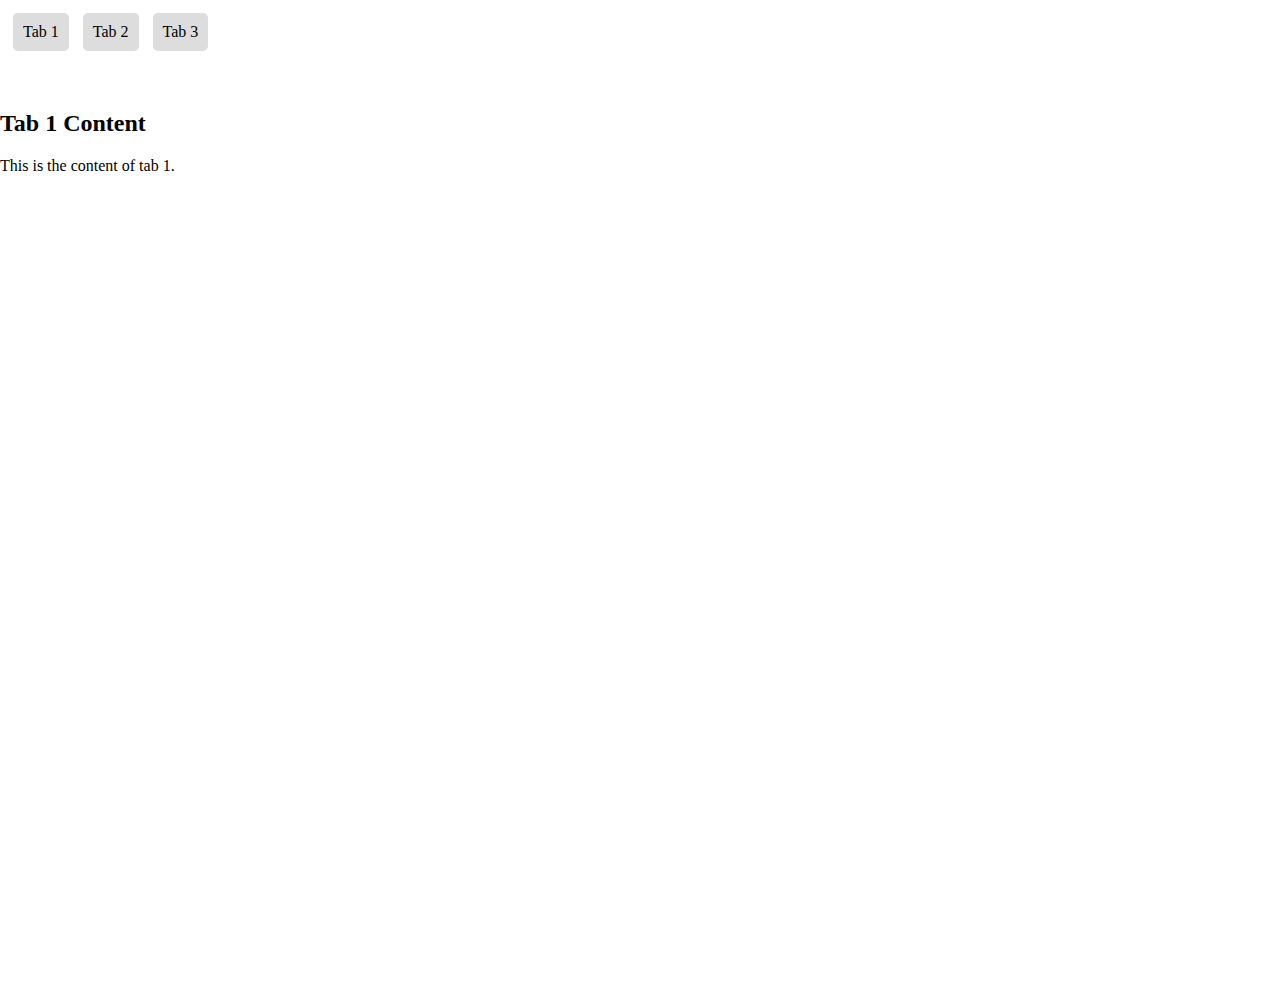
==== commit 6f1dc102: "stop" ====
--- a/app/index2.html
+++ b/app/index2.html
@@ -1,278 +1,74 @@
-<!doctype html>
+<!DOCTYPE html>
 <html lang="en">
 
 <head>
-  <meta charset="UTF-8" />
-  <link rel="icon" type="image/svg+xml" href="/vite.svg" />
-  <meta name="viewport" content="width=device-width, initial-scale=1.0" />
-  <link rel="preconnect" href="https://fonts.googleapis.com">
-  <link rel="preconnect" href="https://fonts.gstatic.com" crossorigin>
+  <meta charset="UTF-8">
+  <meta name="viewport" content="width=device-width, initial-scale=1.0">
+  <style>
+    .tab-content {
+      position: absolute;
+      top: 90px;
+      left: 0;
+      width: 100%;
+      height: 100%;
+      opacity: 0;
+      transition: opacity 0.5s;
+      z-index: 2;
+    }
 
-  <link rel="stylesheet" href="/style.css" />
+    .tab-content.visible {
+      opacity: 1;
+      z-index: 2;
+    }
 
-  <title>Erik Mattheis</title>
-
+    .tab {
+      cursor: pointer;
+      padding: 10px;
+      background-color: #ddd;
+      display: inline-block;
+      margin: 5px;
+      border-radius: 5px;
+    }
+  </style>
+  <title>Tabbed Navigation</title>
 </head>
 
 <body>
 
-  <div class="page">
-    <div class="card">
-      <h1 class="header black animated dur08 blurred">ERIK MATTHEIS</h1>
-      <p class="header animated dur04 blurred left">
-        <em>Full stack developer</em>
-      </p>
+  <div class="tab" onclick="showTab('tab1')">Tab 1</div>
+  <div class="tab" onclick="showTab('tab2')">Tab 2</div>
+  <div class="tab" onclick="showTab('tab3')">Tab 3</div>
 
-      <ul class="tabs header animated dur06 blurred">
-        <li id="button-js" class="button button-js active"><a href>JS</a></li>
-        <li id="button-design" class="button button-design"><a href>Design</a></li>
-        <li id="button-ai" class="button button-ai"><a href>AI</a></li>
-      </ul>
-
-      <div id="design" class="subject design">
-        <div class="topic">
-          <div class="graphic">
-            <svg class="image" version="1.1" xmlns="http://www.w3.org/2000/svg" viewBox="0 0 1800 1800">
-              <g id="Layer">
-                <g>
-                  <path fill="#ffffff"
-                    d="M1541.606,1540.146l0.009-0.008c35.598-35.594,35.598-93.52,0-129.121 c-17.24-17.236-40.178-26.745-64.569-26.745c-24.378,0-47.314,9.509-64.564,26.763c-35.588,35.584-35.588,93.51,0.009,129.104 C1448.096,1575.73,1506.014,1575.73,1541.606,1540.146z M1440.885,1511.743c-9.656-9.655-14.975-22.498-14.975-36.165 c0-13.659,5.318-26.511,14.975-36.167c9.665-9.655,22.512-14.979,36.175-14.979c13.659,0,26.497,5.323,36.161,14.979 c19.938,19.945,19.938,52.387-0.008,72.332C1493.271,1531.689,1460.831,1531.681,1440.885,1511.743z" />
-                  <path fill="#ffffff"
-                    d="M1700.934,402.736c0.021-0.026,0.047-0.043,0.068-0.065c0.044-0.043,0.083-0.091,0.127-0.134l5.504-5.505 l-0.138-0.139c81.836-87.814,80.038-225.814-5.507-311.356c-42.353-42.357-98.664-65.685-158.565-65.685 c-57.228,0-111.154,21.339-152.792,60.18l-0.134-0.134l-5.511,5.507c-0.043,0.046-0.09,0.085-0.134,0.131 c-0.021,0.021-0.039,0.045-0.061,0.069L66.371,1403.02l0.513,0.513c-7.364,4.749-12.699,12.548-13.98,21.907L9.578,1741.903 c-1.319,9.647,1.95,19.347,8.831,26.232c5.875,5.87,13.807,9.108,22.004,9.108c1.402,0,2.813-0.095,4.224-0.286l316.451-43.338 c9.365-1.276,17.163-6.617,21.912-13.98l0.512,0.513L1700.934,402.736z M1542.423,82.094c43.272,0,83.954,16.852,114.551,47.452 c55.643,55.638,62.276,142.02,19.897,204.983L1451.973,109.64C1478.482,91.724,1509.717,82.094,1542.423,82.094z  M1389.497,167.919l229.113,229.112L383.512,1632.129l-86.195-86.19l991.423-991.409l-59.351-59.342l-991.41,991.418 l-83.585-83.586L1389.497,167.919z M76.804,1709.731l35.68-260.604l224.915,224.916L76.804,1709.731z" />
-                  <path fill="#ffffff"
-                    d="M506.941,804.479l56.789-56.789l-454.446-454.45l185.432-185.437l87.924,87.932l-63.792,63.783 l50.362,50.359l63.792-63.779l51.262,51.258l-63.792,63.788l50.363,50.354l63.797-63.779l51.257,51.267l-94.375,94.353 l50.376,50.363l94.362-94.362l62.502,62.498l-63.792,63.801l50.363,50.354l63.792-63.792l0.043,0.047l56.789-56.789 L323.106,22.622c-15.682-15.686-41.102-15.686-56.784,0L24.102,264.845c-15.687,15.683-15.687,41.107,0,56.789L506.941,804.479z" />
-                  <path fill="#ffffff"
-                    d="M1778.944,1478.287c-0.726-0.729-1.478-1.424-2.241-2.085l-505.282-505.273l-151.159,151.159l50.259,50.26 l94.371-94.37l428.79,428.782l-185.441,185.432l-479.045-479.041l-56.789,56.798l507.437,507.427 c15.682,15.69,41.102,15.69,56.788,0l242.234-242.213c0.021-0.034,0.048-0.052,0.079-0.086 C1794.63,1519.402,1794.63,1493.969,1778.944,1478.287z" />
-                </g>
-              </g>
-            </svg>
-            <p class="title">Design</p>
-          </div>
-
-          <div class="copy">
-
-            <p>I love a challenge that results in something beautiful and functional. I understand and speak Jamstack
-              but prefer English.</p>
-
-            <p> When I started, a web developer did everything but run the server and I think if we could run a shared
-              hosting account it was a webmaster.</p>
-
-            <p> Now, a full stack developer does everything but run the server and I am passable at DevOps so am still a
-              Web
-              Master.</p>
-
-            <p>I've filled many roles including scrum master but most enjoy being on a small team that takes
-              something from idea to production.</p>
-
-            <p>This is a portfilio of recent solo projects. Currently, in Winter 2024, I am looking to join a team or
-              service a new client.</p>
-
-          </div>
-
-        </div>
-
-        <div class="topic">
-          <div class="graphic">
-            <img class="image" src="/images/screenshots/articl.net.jpg" alt="Articl.net" />
-            <p class="title">Articl.net</p>
-          </div>
-          <div class="copy">
-            <p>My passion for design is matched only by my love for technology. I'm a full stack developer with a
-              background in design and a passion for building things that are beautiful and functional. I'm a big fan of
-              the JAMstack and I'm always looking for new ways to build better websites.</p>
-          </div>
-        </div>
-      </div>
-
-      <div id="js" class="subject js subject-active header animated dur08 blurred">
-        <div class="topic">
-          <div class="graphic">
-            <svg class="image" viewBox="2 1 28 31" version="1.1" xmlns="http://www.w3.org/2000/svg">
-              <g>
-                <title>NodeJS</title>
-                <path fill="#ffffff"
-                  d="M24.871 18.491c0-2.374-1.605-3.007-4.982-3.453-3.413-0.451-3.76-0.685-3.76-1.483 0-0.66 0.294-1.541 2.822-1.541 2.258 0 3.090 0.486 3.433 2.008 0.032 0.143 0.158 0.248 0.309 0.249h1.426c0.092-0.001 0.174-0.040 0.232-0.101l0-0c0.053-0.057 0.085-0.133 0.085-0.217 0-0.010-0-0.019-0.001-0.029l0 0.001c-0.221-2.622-1.963-3.844-5.483-3.844-3.134 0-5.004 1.322-5.004 3.54 0 2.406 1.859 3.070 4.867 3.368 3.599 0.352 3.878 0.878 3.878 1.586 0 1.228-0.986 1.752-3.302 1.752-2.908 0-3.548-0.73-3.763-2.177-0.025-0.153-0.156-0.269-0.315-0.269-0 0-0.001 0-0.001 0h-1.421c-0.001 0-0.001 0-0.002 0-0.174 0-0.315 0.141-0.315 0.315 0 0 0 0.001 0 0.001v-0c0 1.852 1.007 4.059 5.817 4.059 3.484 0.001 5.481-1.369 5.481-3.765zM15.998 30.996c-0 0-0.001 0-0.001 0-0.424 0-0.821-0.115-1.162-0.315l0.011 0.006-3.669-2.171c-0.547-0.306-0.28-0.415-0.1-0.479 0.633-0.2 1.183-0.456 1.691-0.773l-0.031 0.018c0.034-0.016 0.075-0.026 0.117-0.026 0.058 0 0.111 0.018 0.156 0.048l-0.001-0.001 2.819 1.673c0.049 0.027 0.108 0.042 0.17 0.042s0.121-0.016 0.172-0.043l-0.002 0.001 10.991-6.343c0.101-0.062 0.167-0.171 0.167-0.296 0-0 0-0.001 0-0.001v0-12.684c-0-0.128-0.068-0.239-0.17-0.302l-0.002-0.001-10.986-6.338c-0.049-0.028-0.107-0.044-0.169-0.044s-0.121 0.016-0.171 0.045l0.002-0.001-10.983 6.34c-0.104 0.062-0.172 0.174-0.174 0.301v12.684c0 0.126 0.070 0.235 0.172 0.293l0.002 0.001 3.010 1.739c1.633 0.817 2.634-0.145 2.634-1.112v-12.523c0-0 0-0 0-0 0-0.174 0.141-0.316 0.316-0.316 0.001 0 0.003 0 0.004 0h1.393c0 0 0.001 0 0.001 0 0.175 0 0.317 0.141 0.318 0.316v12.523c0.016 0.118 0.026 0.255 0.026 0.394 0 1.682-1.363 3.045-3.045 3.045-0.082 0-0.164-0.003-0.245-0.010l0.011 0.001c-0.024 0-0.053 0.001-0.082 0.001-0.906 0-1.753-0.256-2.47-0.701l0.020 0.012-2.884-1.658c-0.694-0.409-1.152-1.153-1.152-2.004 0-0 0-0 0-0v0-12.684c0-0.851 0.458-1.594 1.141-1.997l0.011-0.006 10.991-6.351c0.333-0.186 0.731-0.295 1.155-0.295s0.821 0.109 1.167 0.301l-0.012-0.006 10.989 6.351c0.695 0.409 1.154 1.152 1.155 2.003v12.684c-0.002 0.851-0.46 1.595-1.144 1.998l-0.011 0.006-10.989 6.346c-0.33 0.194-0.726 0.309-1.149 0.309-0.002 0-0.005 0-0.007 0h0z">
-                </path>
-              </g>
-            </svg>
-            <p class="title">NodeJS</p>
-          </div>
-          <div class="copy">
-            <p>Since the time of "webmasters" I've always done some solo projects start to finish. I learned Node at the
-              same time as AngularJS so was full stack before the term was around. I can do
-              devops with AWS, Heroku, Netlify and Google Cloud Services. A full stack developer who does
-              their own devops is still a webmaster.</p>
-
-            <p>I learn functional use of new tools quickly and regularly use:</p>
-
-            <ul>
-              <li>Frontend
-                <ul>
-                  <li>Vanilla</li>
-                  <li>Vue</li>
-                  <li>Vuex/Pinia</li>
-                  <li>Tailwind</li>
-                  <li>BootstrapVue</li>
-                  <li>Classless CSS libraries (PicoCSS, Simple)</li>
-                </ul>
-              </li>
-              <li>Node on backend<ul>
-                  <li>Express</li>
-                  <li>Prisma</li>
-                  <li>Redis</li>
-                  <li>GraphQL</li>
-                </ul>
-              </li>
-              <li>Data <ul>
-                  <li>NoSQL</li>
-                  <li>SQL</li>
-                  <li>Firebase</li>
-                </ul>
-              </li>
-              <ul>AI
-                <ul>
-                  <li>All OpenAI APIs</li>
-                  <li>Google Bard API</li>
-                  <li>Google Cloud Vision</li>
-                  <li>Tesseract Computer Vision</li>
-                </ul>
-              </ul>
-              <li>DevOps<ul>
-                  <li>Netlify</li>
-                  <li>AWS</li>
-                  <li>Heroku</li>
-                  <li>Google Cloud</li>
-                </ul>
-              </li>
-              <li>Serverless functions<ul>
-                  <li>They are all the same</li>
-                </ul>
-              </li>
-              <li>Testing<ul>
-                  <li>Jest</li>
-                  <li>Vue Test Utils</li>
-                </ul>
-              </li>
-              <li>Software<ul>
-                  <li>Photoshop/Illustrator</li>
-                  <li>Sketch</li>
-                  <li>VS Code</li>
-                  <li>Git</li>
-                  <li>Atlassian</li>
-                  <li>Terminal</li>
-                  <li>Postman</li>
-                  <li>Chrome Dev Tools</li>
-                  <li>Chrome Lighthouse</li>
-                  <li>Google Analytics</li>
-                  <li>Google Tag Manager</li>
-                  <li>Google Search Console</li>
-                </ul>
-              </li>
-              <li>Ecommerce<ul>
-                  <li>Shopify/Liquid</li>
-                  <li>Google Ads</li>
-                  <li>Facebook Ads</li>
-                  <li>Google Merchant Center</li>
-                  <li>Google Tag Manager</li>
-                  <li>Facebook Catalog</li>
-                  <li>On-demand printing and fulfillment APIs</li>
-                  <li>Stripe</li>
-                </ul>
-              </li>
-
-            </ul>
-            </li>
-
-
-
-
-
-
-            </ul>
-            </li>
-          </div>
-        </div>
-
-        <div id="ai" class="subject ai">
-          <div class="topic">
-            <div class="graphic">
-              <svg class="image" viewBox="0 0 24 24" version="1.1" rxmlns="http://www.w3.org/2000/svg">
-                <g>
-                  <path fill="#ffffff"
-                    d="M22.2819 9.8211a5.9847 5.9847 0 0 0-.5157-4.9108 6.0462 6.0462 0 0 0-6.5098-2.9A6.0651 6.0651 0 0 0 4.9807 4.1818a5.9847 5.9847 0 0 0-3.9977 2.9 6.0462 6.0462 0 0 0 .7427 7.0966 5.98 5.98 0 0 0 .511 4.9107 6.051 6.051 0 0 0 6.5146 2.9001A5.9847 5.9847 0 0 0 13.2599 24a6.0557 6.0557 0 0 0 5.7718-4.2058 5.9894 5.9894 0 0 0 3.9977-2.9001 6.0557 6.0557 0 0 0-.7475-7.0729zm-9.022 12.6081a4.4755 4.4755 0 0 1-2.8764-1.0408l.1419-.0804 4.7783-2.7582a.7948.7948 0 0 0 .3927-.6813v-6.7369l2.02 1.1686a.071.071 0 0 1 .038.052v5.5826a4.504 4.504 0 0 1-4.4945 4.4944zm-9.6607-4.1254a4.4708 4.4708 0 0 1-.5346-3.0137l.142.0852 4.783 2.7582a.7712.7712 0 0 0 .7806 0l5.8428-3.3685v2.3324a.0804.0804 0 0 1-.0332.0615L9.74 19.9502a4.4992 4.4992 0 0 1-6.1408-1.6464zM2.3408 7.8956a4.485 4.485 0 0 1 2.3655-1.9728V11.6a.7664.7664 0 0 0 .3879.6765l5.8144 3.3543-2.0201 1.1685a.0757.0757 0 0 1-.071 0l-4.8303-2.7865A4.504 4.504 0 0 1 2.3408 7.872zm16.5963 3.8558L13.1038 8.364 15.1192 7.2a.0757.0757 0 0 1 .071 0l4.8303 2.7913a4.4944 4.4944 0 0 1-.6765 8.1042v-5.6772a.79.79 0 0 0-.407-.667zm2.0107-3.0231l-.142-.0852-4.7735-2.7818a.7759.7759 0 0 0-.7854 0L9.409 9.2297V6.8974a.0662.0662 0 0 1 .0284-.0615l4.8303-2.7866a4.4992 4.4992 0 0 1 6.6802 4.66zM8.3065 12.863l-2.02-1.1638a.0804.0804 0 0 1-.038-.0567V6.0742a4.4992 4.4992 0 0 1 7.3757-3.4537l-.142.0805L8.704 5.459a.7948.7948 0 0 0-.3927.6813zm1.0976-2.3654l2.602-1.4998 2.6069 1.4998v2.9994l-2.5974 1.4997-2.6067-1.4997Z">
-                  </path>
-                </g>
-              </svg>
-              <p class="title">AI</p>
-            </div>
-            <div class="copy">
-              <p>AI wrote all the text but this. I'm pretty busy but looking for a new client or two.</p>
-            </div>
-          </div>
-
-          <div class="topic">
-            <div class="graphic">
-              <a href="https://github.com/erikmattheis">
-                <svg class="image" viewBox="0 0 100 100" xmlns="http://www.w3.org/2000/svg">
-                  <path fill="#ffffff" fill-rule="evenodd" clip-rule="evenodd"
-                    d="M48.854 0C21.839 0 0 22 0 49.217c0 21.756 13.993 40.172 33.405 46.69 2.427.49 3.316-1.059 3.316-2.362 0-1.141-.08-5.052-.08-9.127-13.59 2.934-16.42-5.867-16.42-5.867-2.184-5.704-5.42-7.17-5.42-7.17-4.448-3.015.324-3.015.324-3.015 4.934.326 7.523 5.052 7.523 5.052 4.367 7.496 11.404 5.378 14.235 4.074.404-3.178 1.699-5.378 3.074-6.6-10.839-1.141-22.243-5.378-22.243-24.283 0-5.378 1.94-9.778 5.014-13.2-.485-1.222-2.184-6.275.486-13.038 0 0 4.125-1.304 13.426 5.052a46.97 46.97 0 0 1 12.214-1.63c4.125 0 8.33.571 12.213 1.63 9.302-6.356 13.427-5.052 13.427-5.052 2.67 6.763.97 11.816.485 13.038 3.155 3.422 5.015 7.822 5.015 13.2 0 18.905-11.404 23.06-22.324 24.283 1.78 1.548 3.316 4.481 3.316 9.126 0 6.6-.08 11.897-.08 13.526 0 1.304.89 2.853 3.316 2.364 19.412-6.52 33.405-24.935 33.405-46.691C97.707 22 75.788 0 48.854 0z" />
-                </svg>
-              </a>
-            </div>
-            <div class="copy">
-              <p>My passion for design is matched only by my love for technology. I'm a full stack developer with a
-                background in design and a passion for building things that are beautiful and functional. I'm a big fan
-                of
-                the JAMstack and I'm always looking for new ways to build better websites.</p>
-            </div>
-          </div>
-
-          <div class="topic">
-            <div class="graphic">
-              <a href="mailto:erik@mattheis.com">
-                <svg class="image" viewBox="0 -2.5 20 20" version="1.1" xmlns="http://www.w3.org/2000/svg"
-                  xmlns:xlink="http://www.w3.org/1999/xlink">
-                  <g stroke="none" stroke-width="1" fill="none" fill-rule="evenodd">
-                    <g id="Dribbble-Light-Preview" transform="translate(-340.000000, -922.000000)" fill="#fff">
-                      <g id="icons" transform="translate(56.000000, 160.000000)">
-                        <path
-                          d="M294,774.474 L284,765.649 L284,777 L304,777 L304,765.649 L294,774.474 Z M294.001,771.812 L284,762.981 L284,762 L304,762 L304,762.981 L294.001,771.812 Z">
-                        </path>
-                      </g>
-                    </g>
-                  </g>
-                </svg>
-              </a>
-            </div>
-            <div class="copy">
-              <p>My passion for design is matched only by my love for technology. I'm a full stack developer with a
-                background in design and a passion for building things that are beautiful and functional. I'm a big fan
-                of
-                the JAMstack and I'm always looking for new ways to build better websites.</p>
-            </div>
-          </div>
-        </div>
-
-      </div>
-    </div>
-
-    <footer class="header animated dur06 blurred">
-      <p>Let's build something great togther.</p>
-      <a href="mailto:erik@mattheis.org">erik@mattheis.org</a>
-      Saint Paul, MN
-    </footer>
+  <div class="tab-content visible" id="tab1">
+    <h2>Tab 1 Content</h2>
+    <p>This is the content of tab 1.</p>
   </div>
 
-  <script type="module" src="/main.js">
-  </script>
+  <div class="tab-content" id="tab2">
+    <h2>Tab 2 Content</h2>
+    <p>This is the content of tab 2.</p>
+  </div>
 
-  <script async src="https://www.googletagmanager.com/gtag/js?id=G-ZEP8V7LPC9"></script>
+  <div class="tab-content" id="tab3">
+    <h2>Tab 3 Content</h2>
+    <p>This is the content of tab 3.</p>
+  </div>
+
   <script>
-    window.dataLayer = window.dataLayer || [];
-    function gtag() { dataLayer.push(arguments); }
-    gtag('js', new Date());
+    console.log('hello');
+    function showTab(tabId) {
+      const tabs = document.querySelectorAll('.tab-content');
 
-    gtag('config', 'G-ZEP8V7LPC9');
+      tabs.forEach(tab => {
+        if (tab.id === tabId) {
+          tab.style.zIndex = '1';
+          tab.classList.add('visible');
+        } else {
+          tab.style.zIndex = '0';
+          tab.classList.remove('visible');
+        }
+      });
+    }
   </script>
 
 </body>
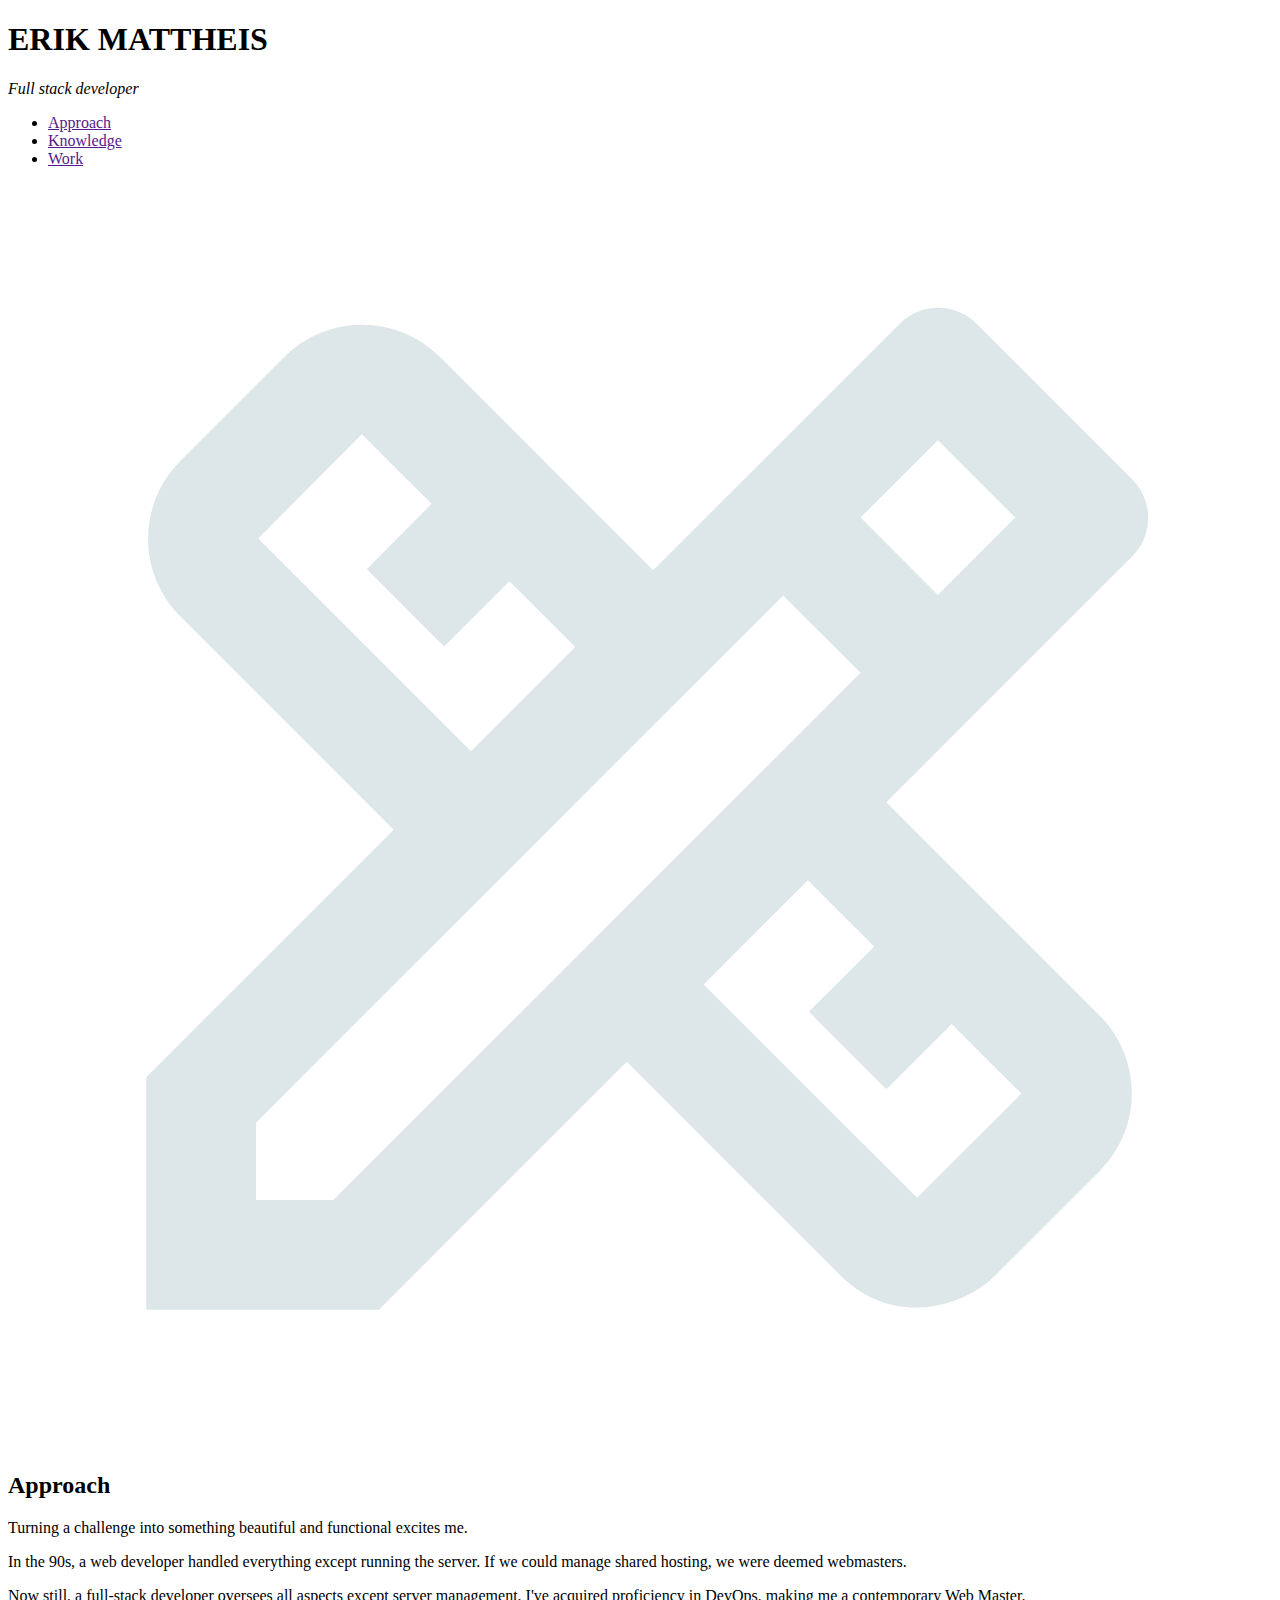
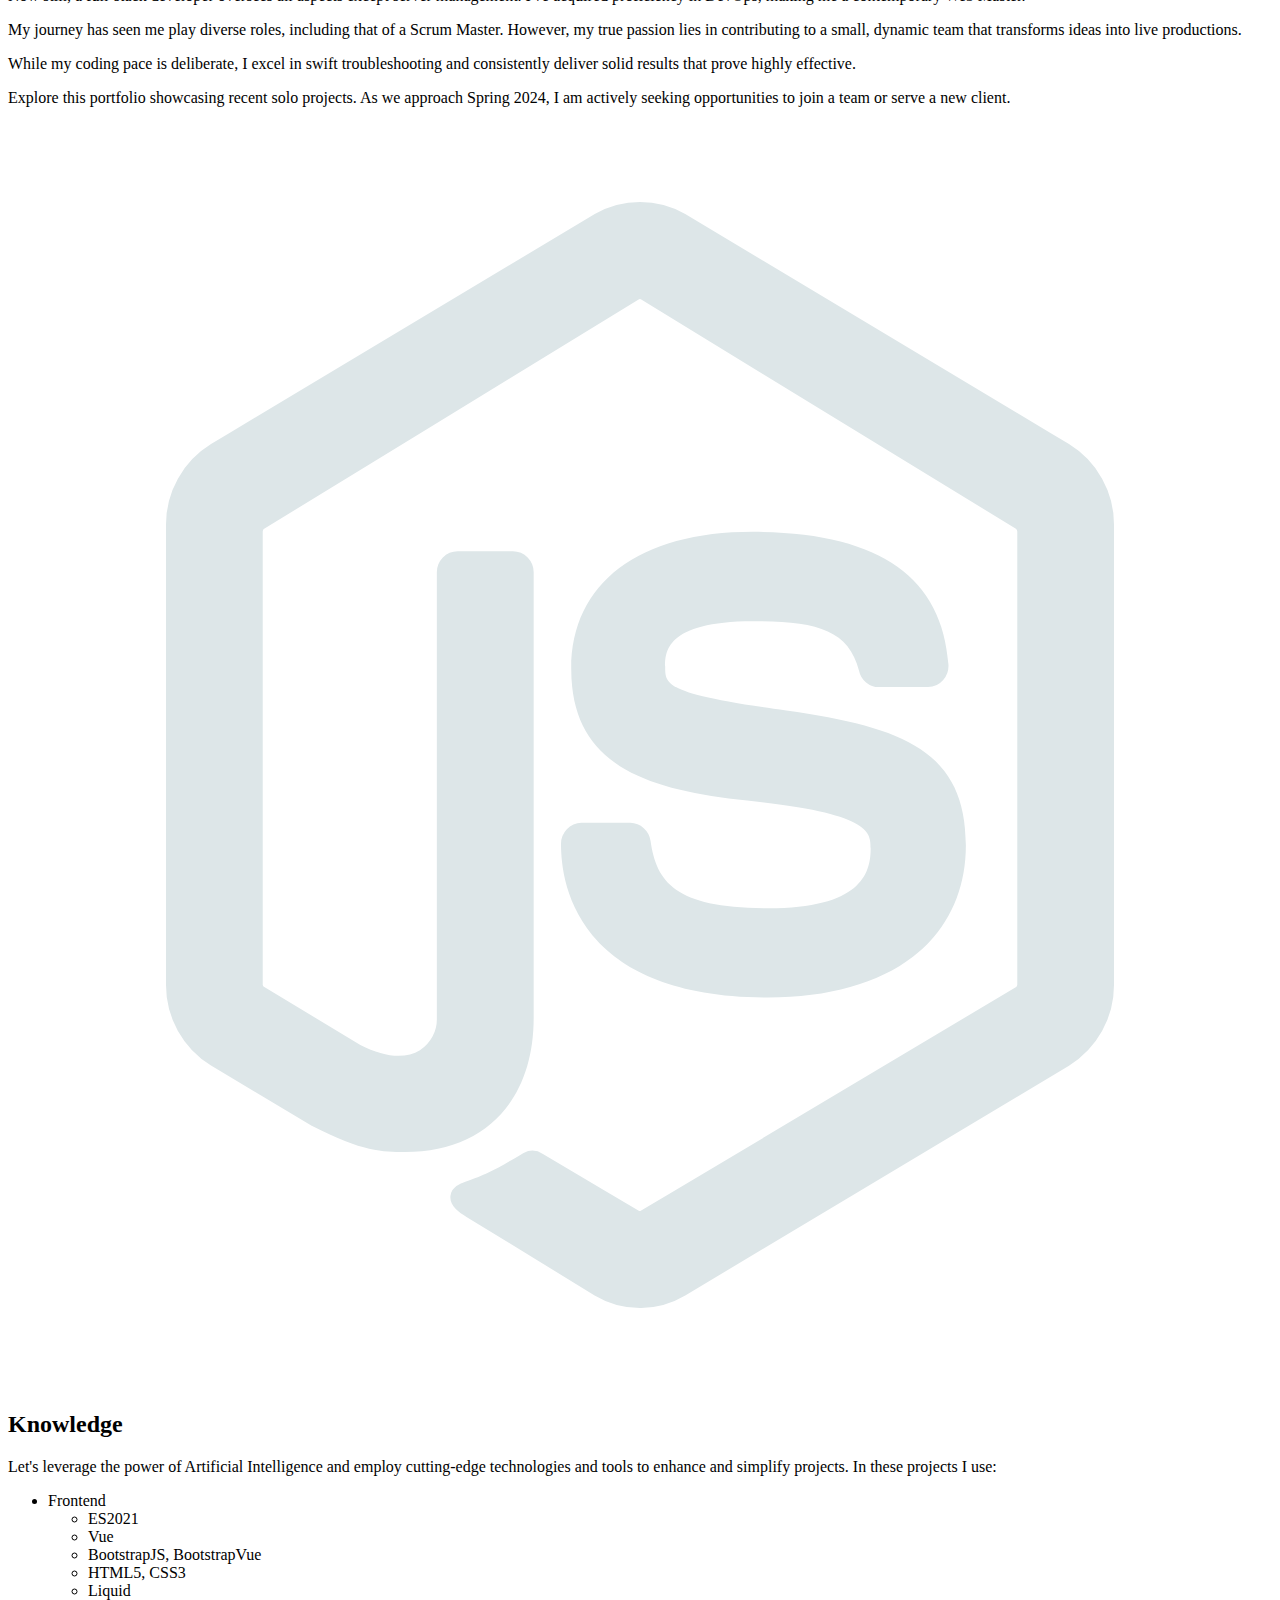
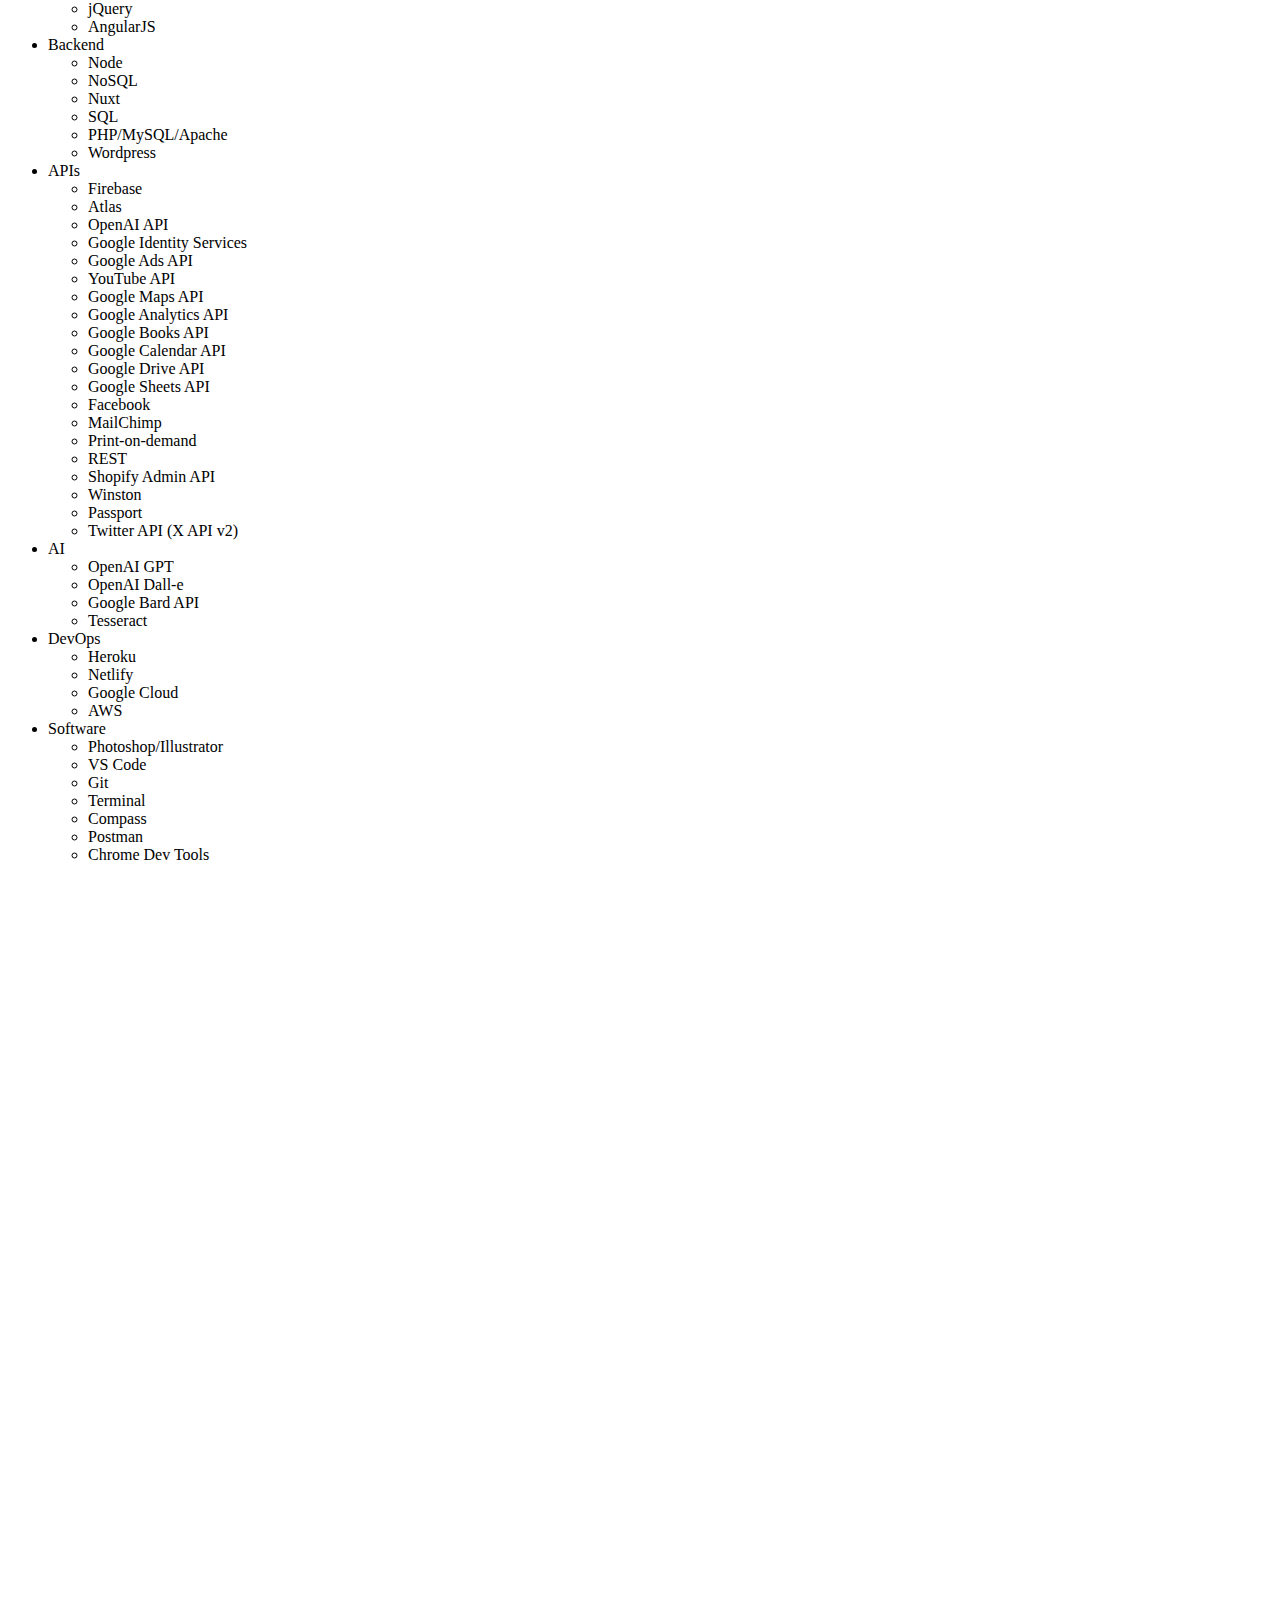
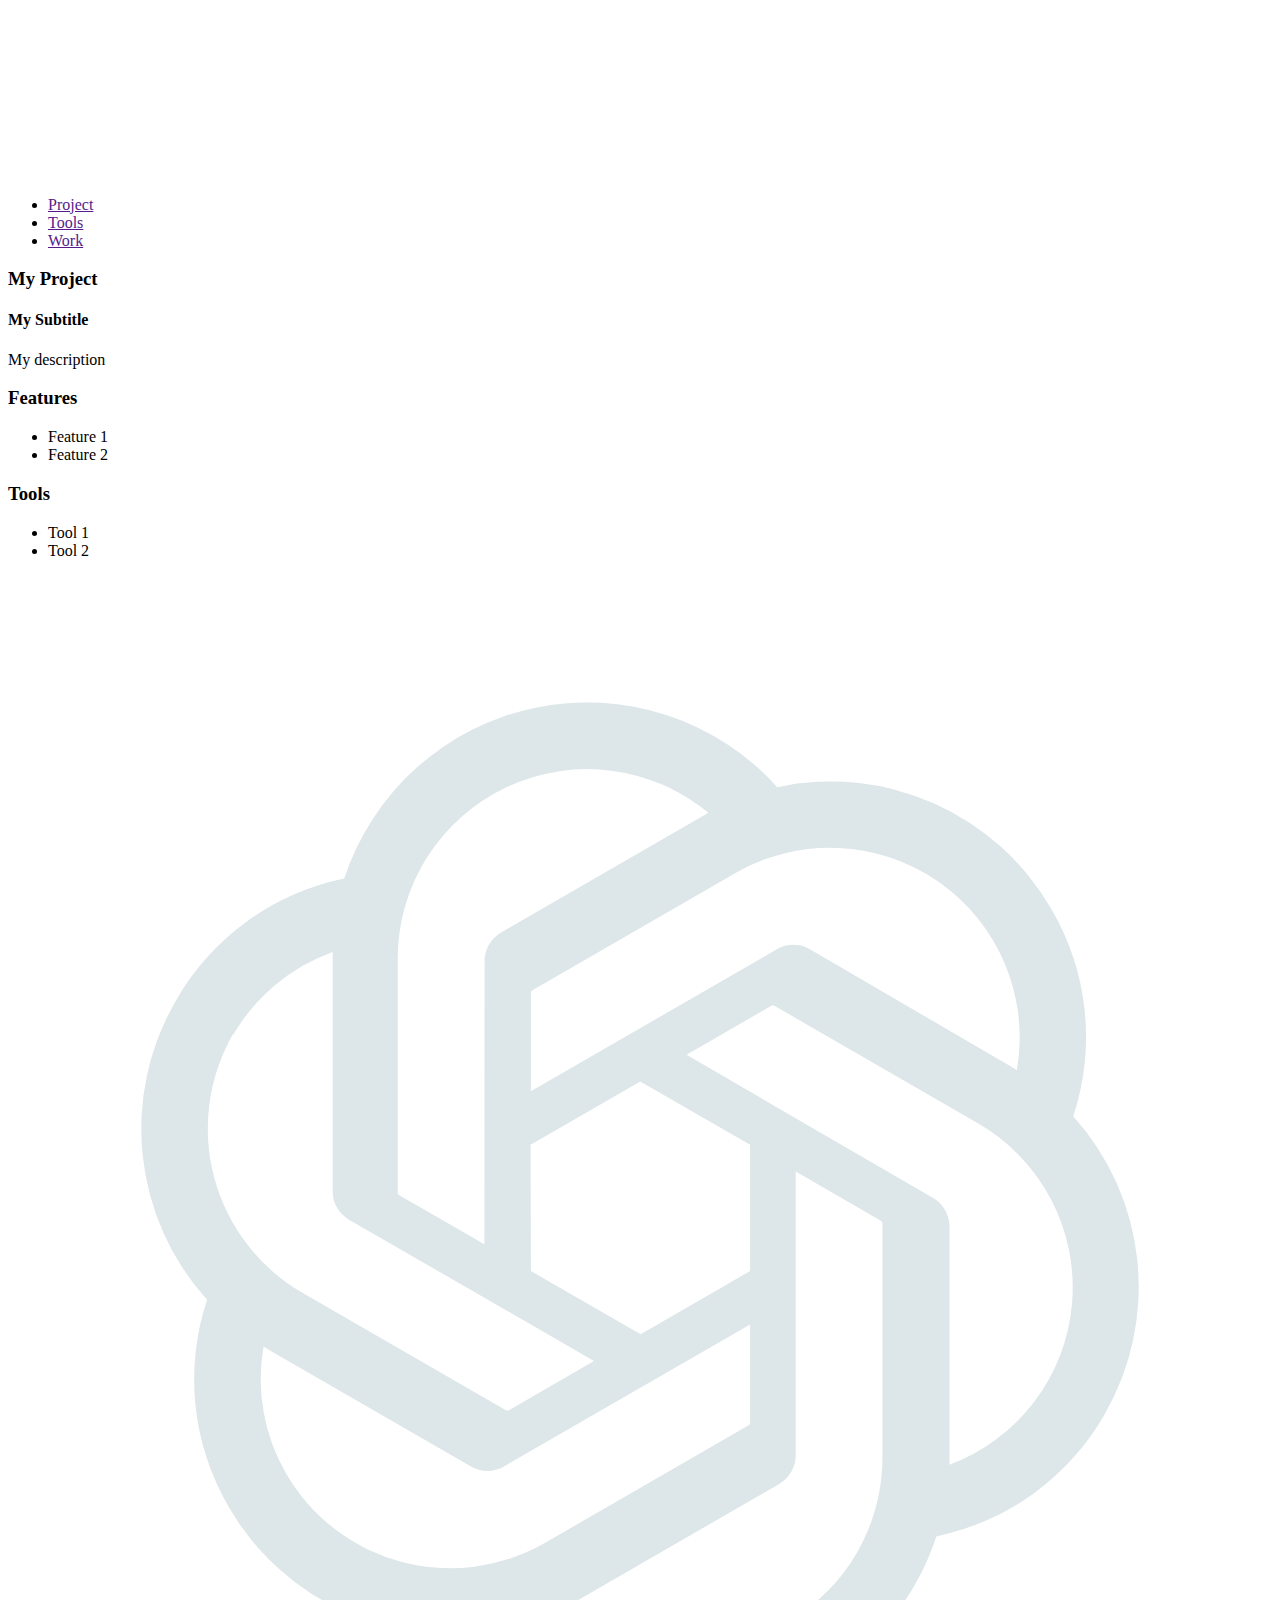
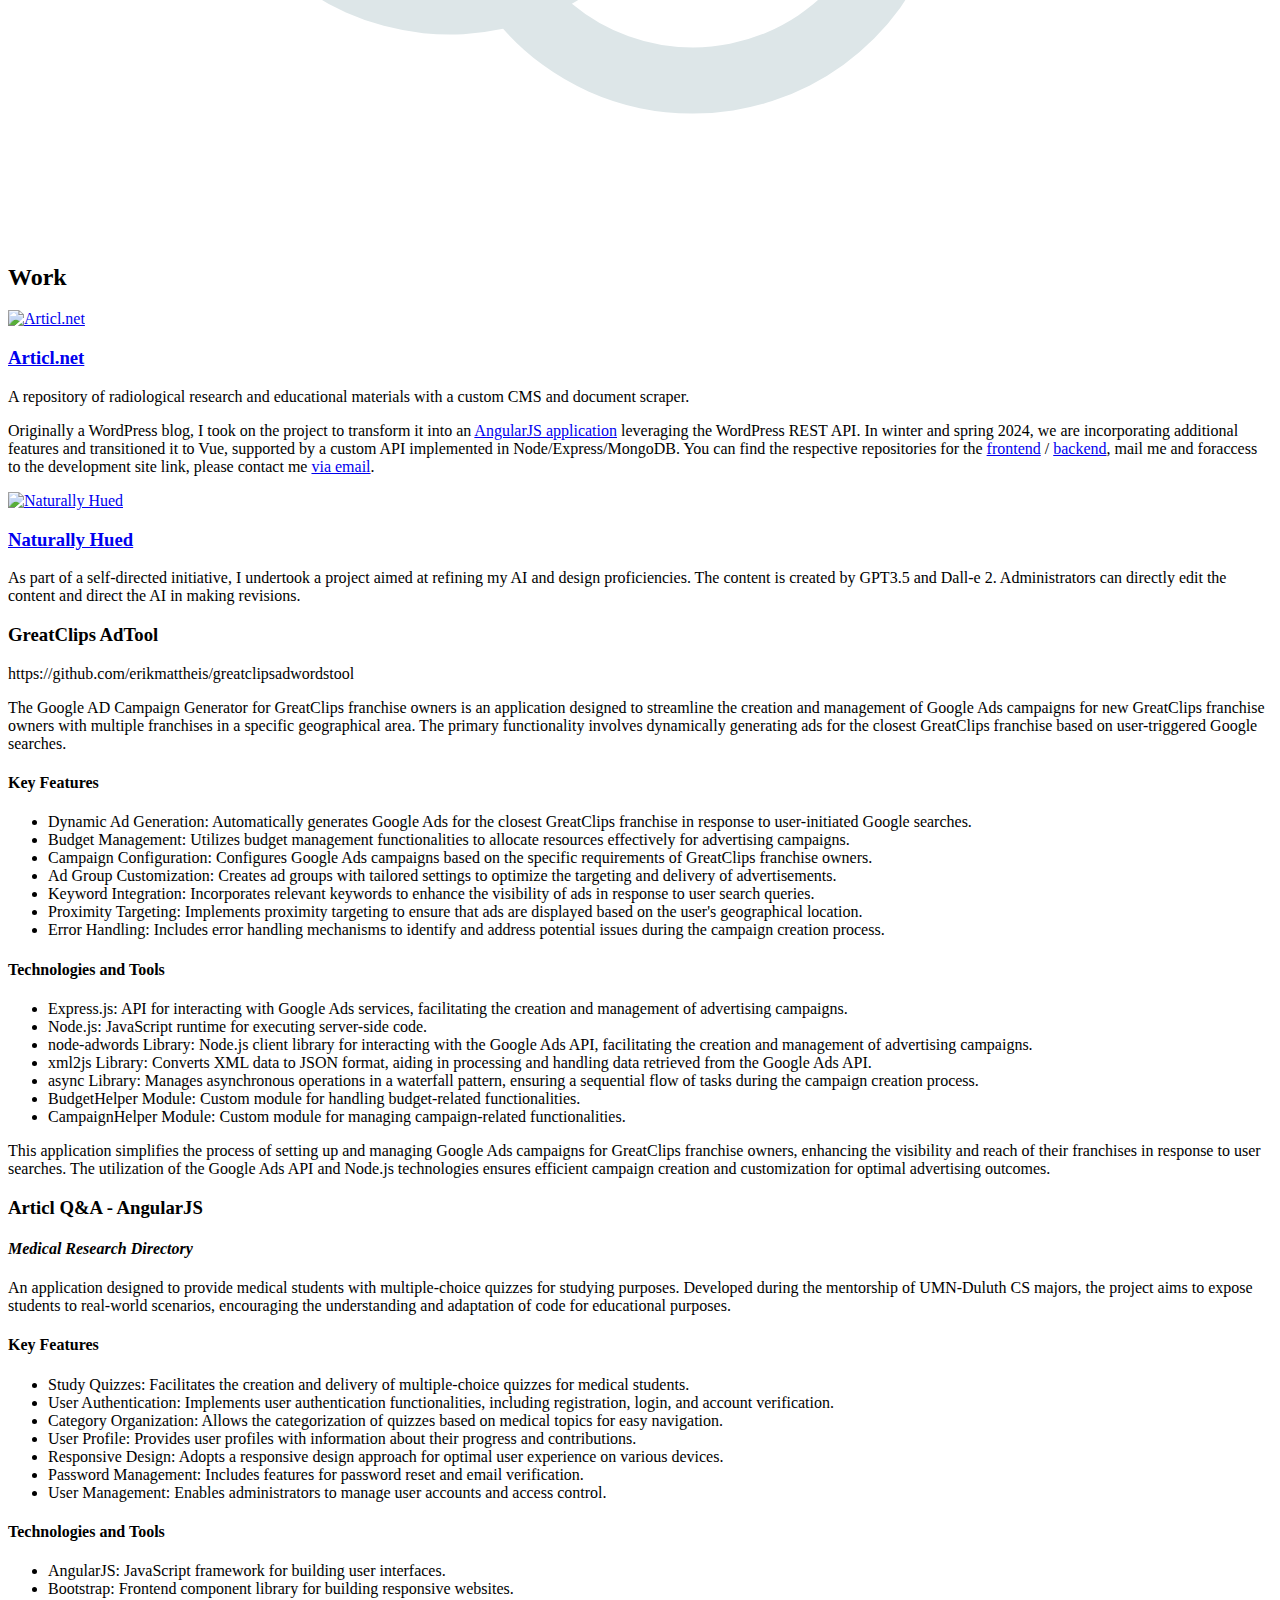
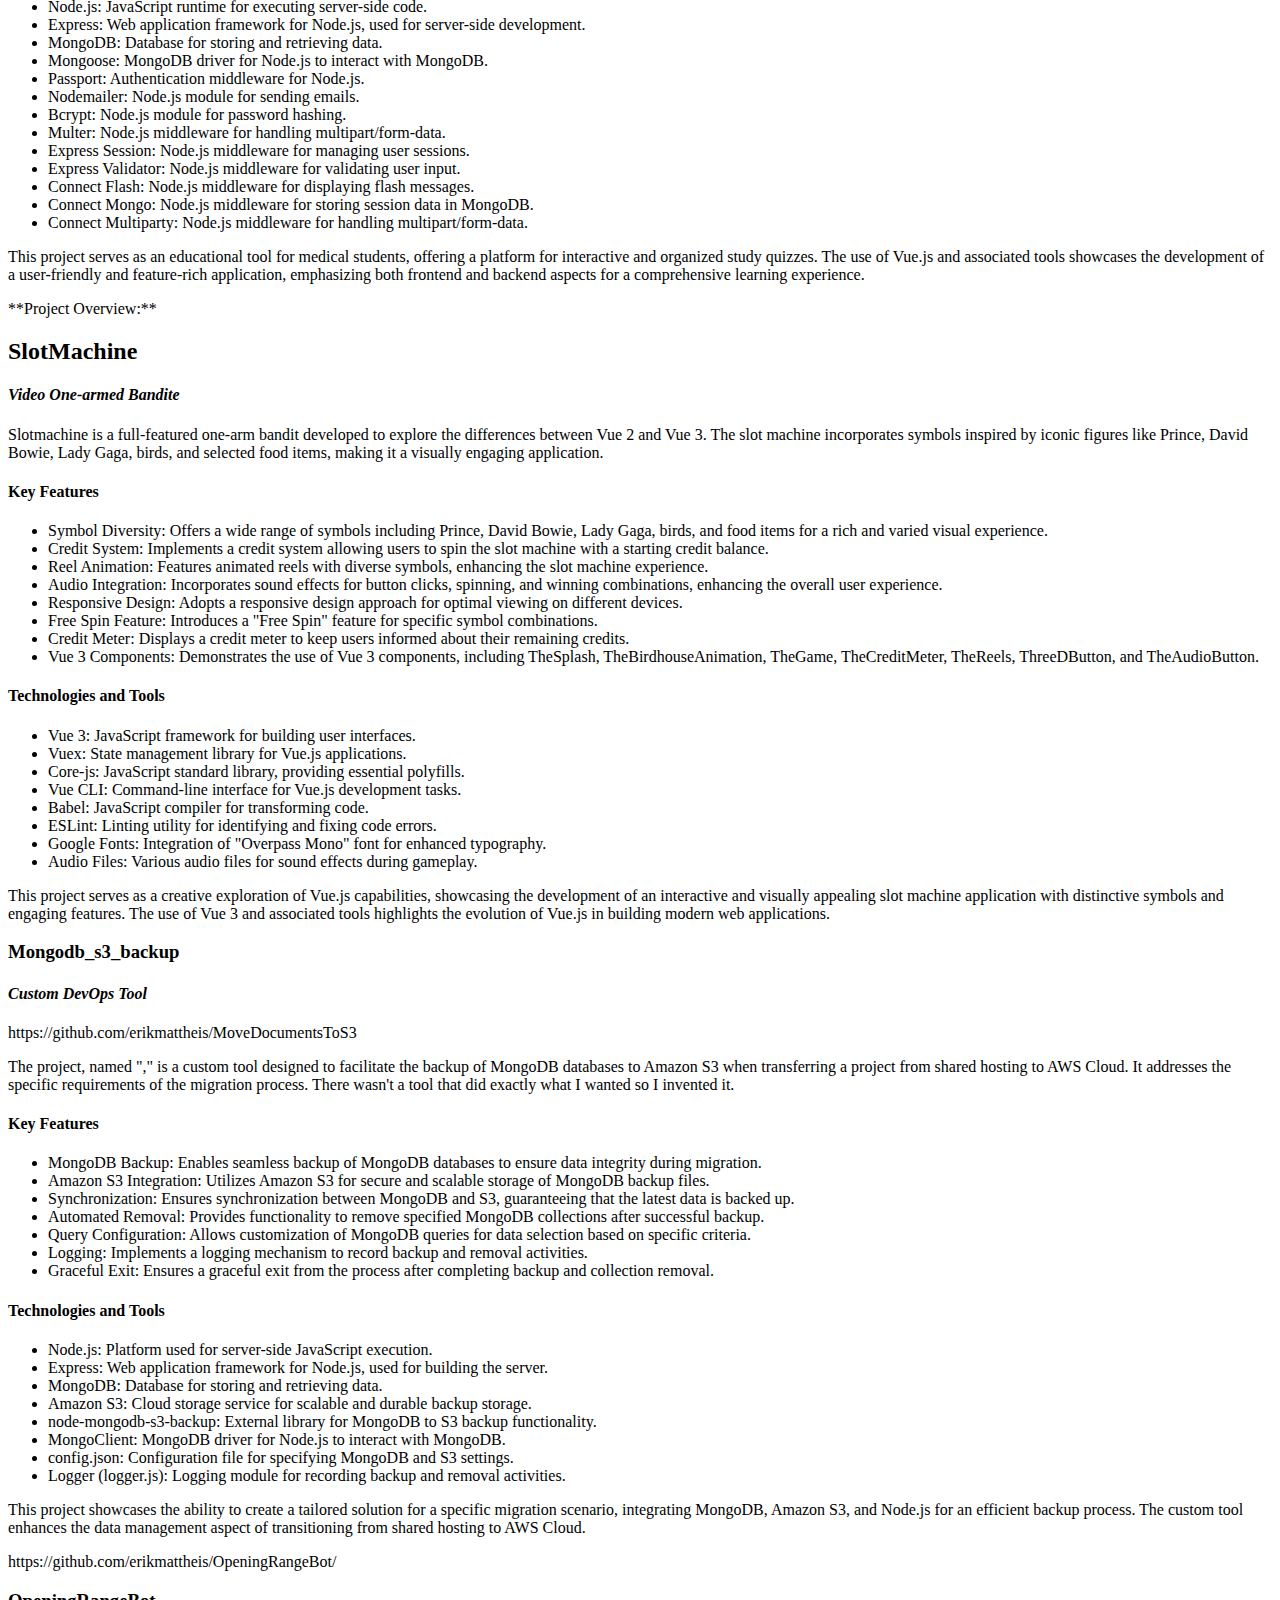
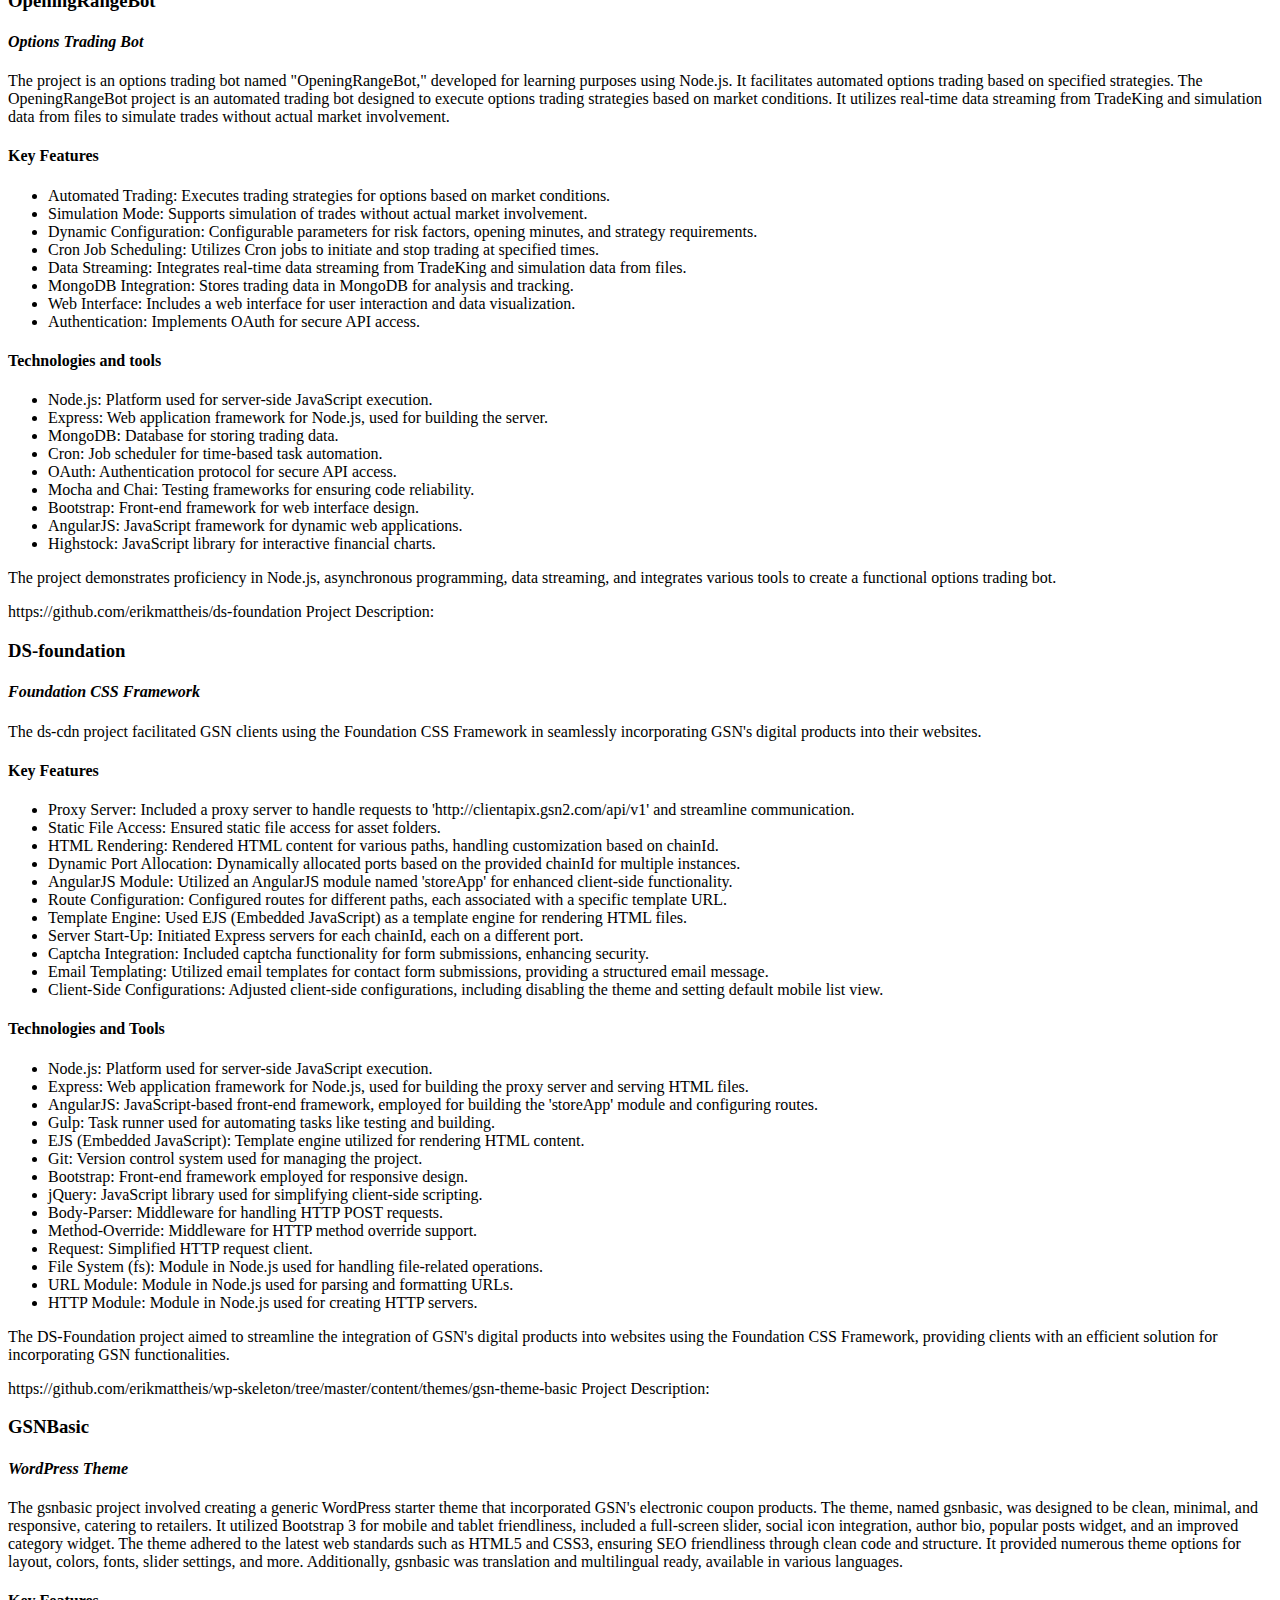
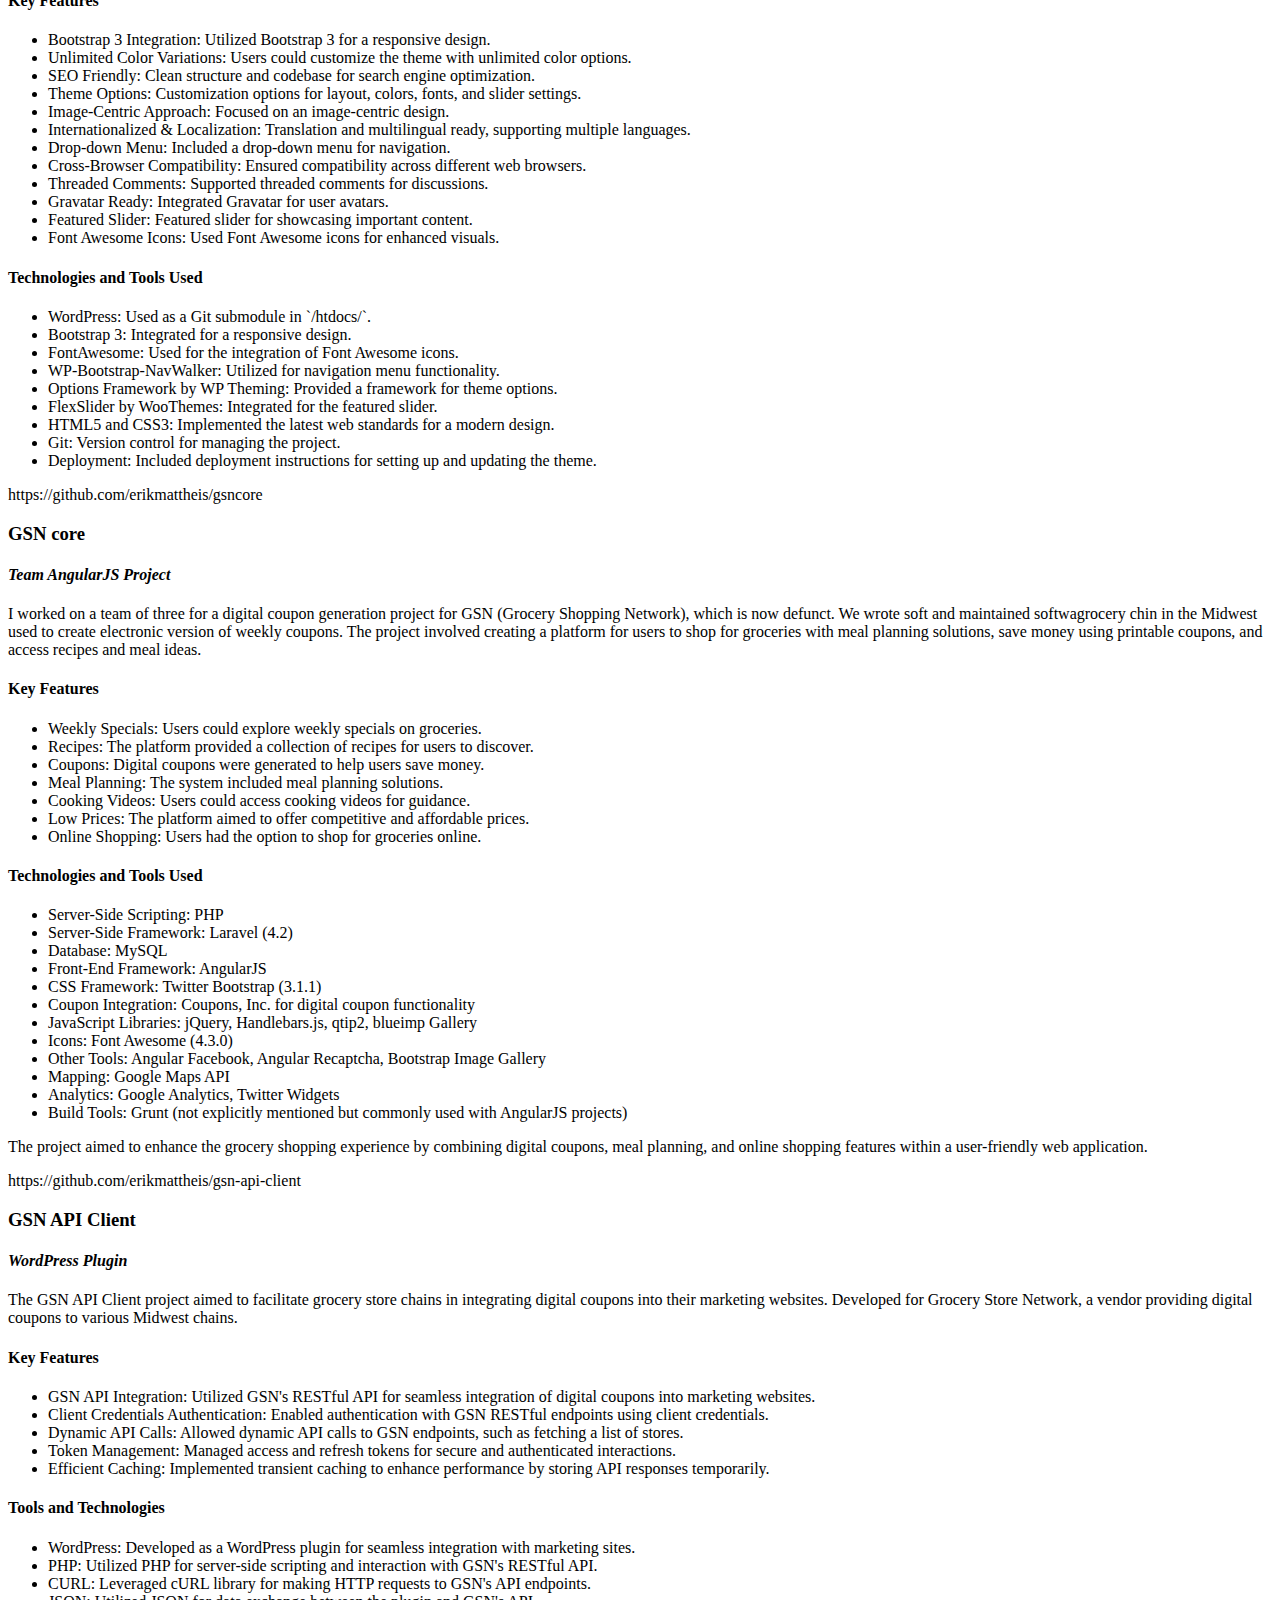
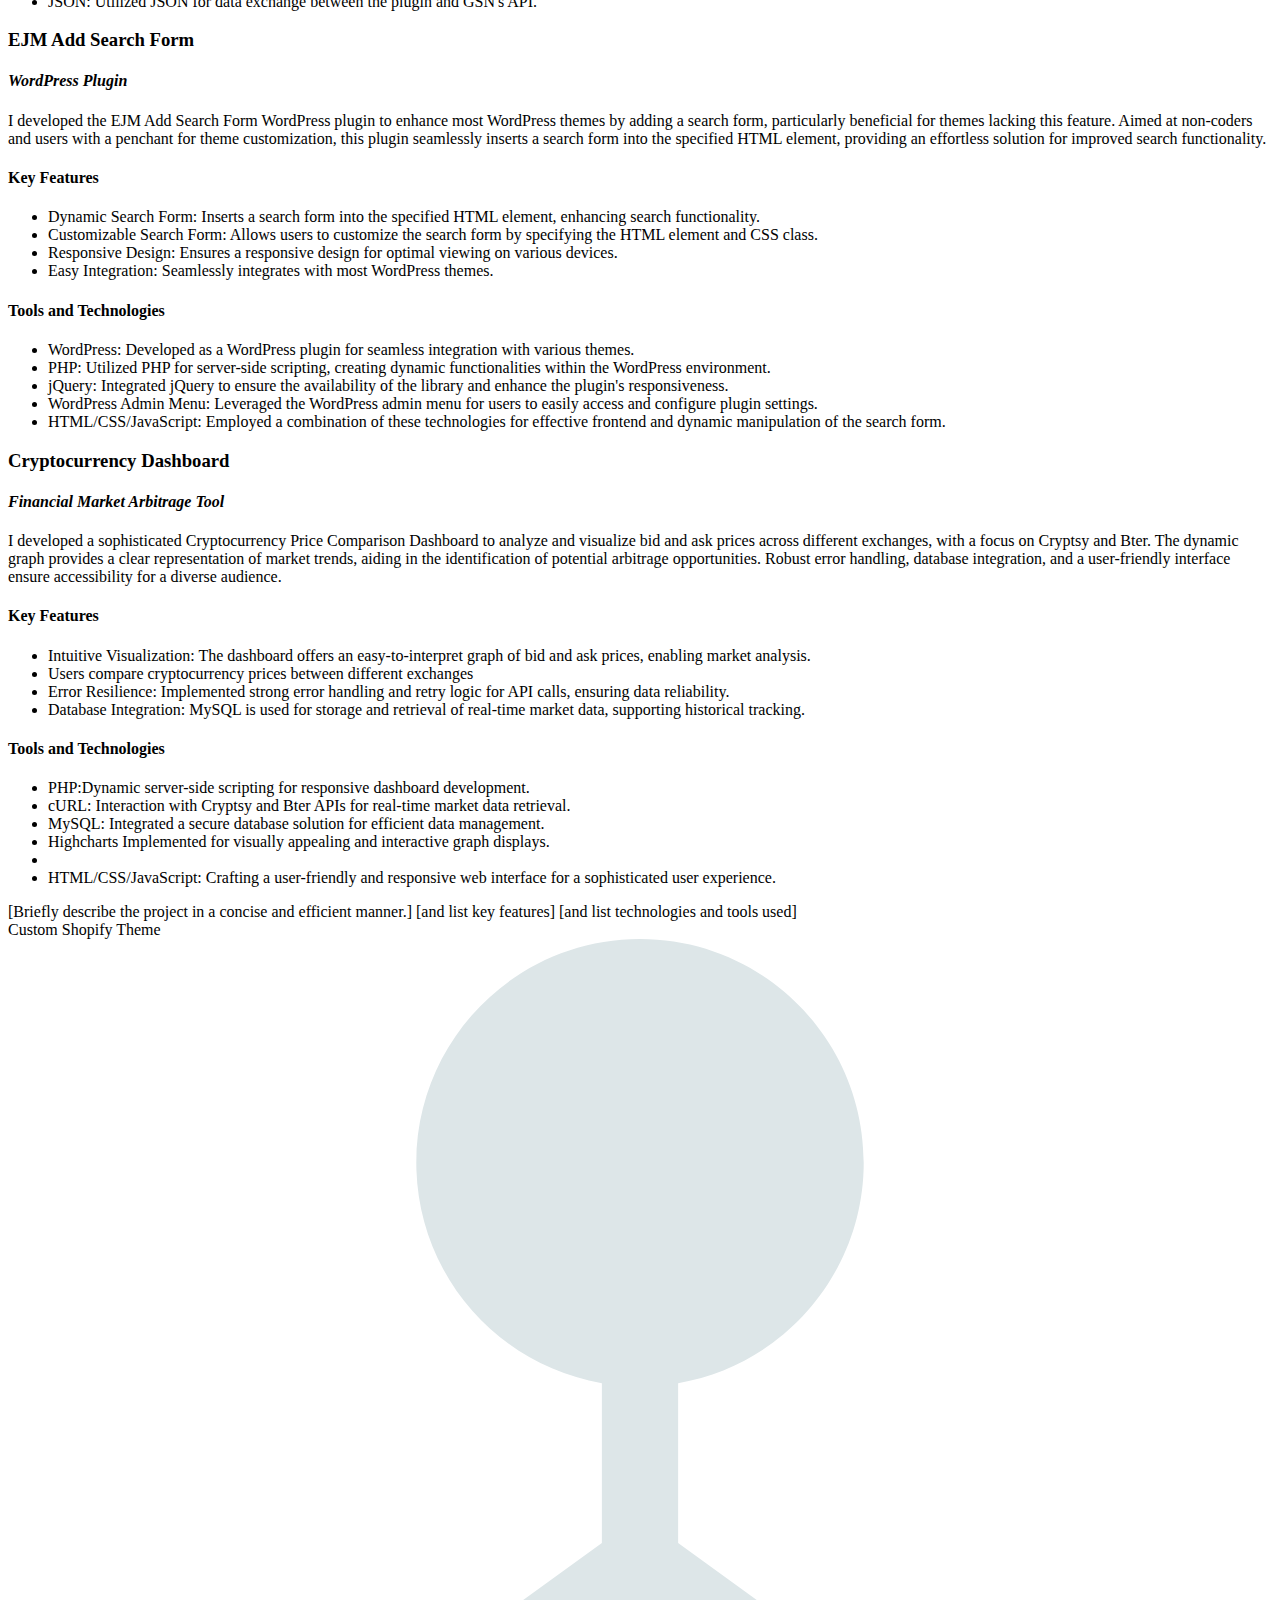
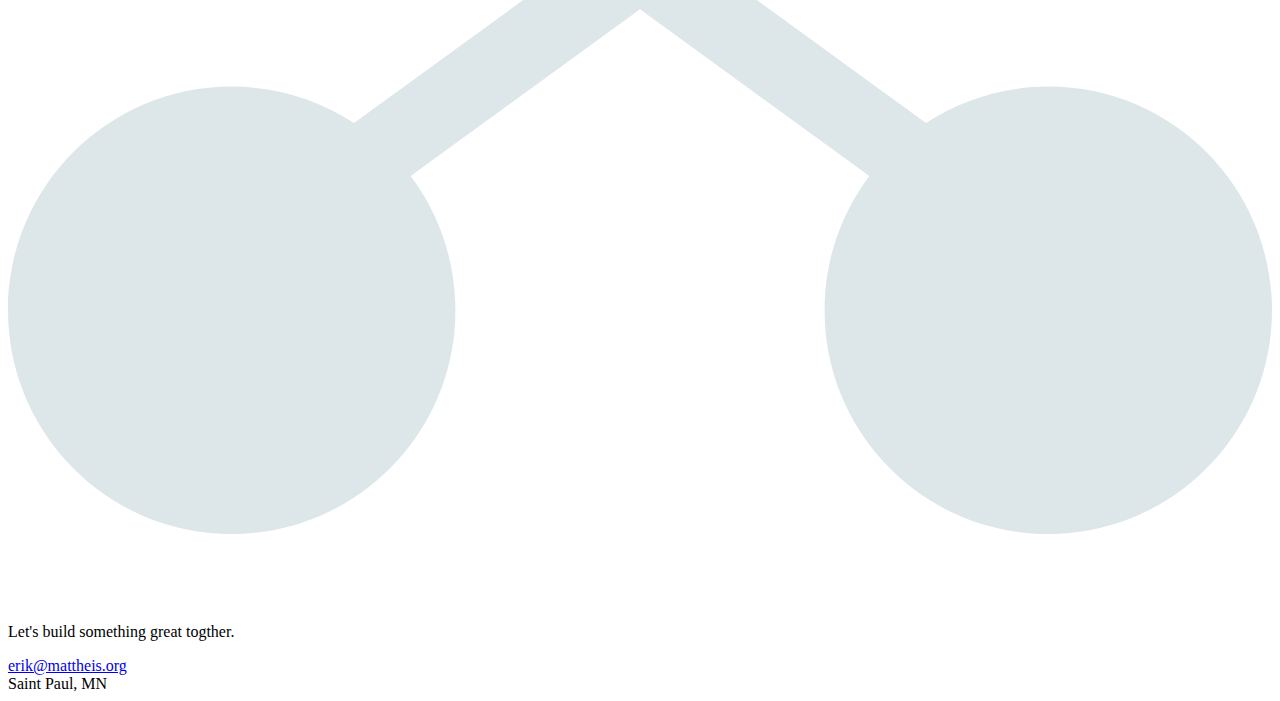
==== commit 38a7221f: "stop" ====
--- a/app/index2.html
+++ b/app/index2.html
@@ -1,74 +1,953 @@
-<!DOCTYPE html>
+<!doctype html>
 <html lang="en">
 
 <head>
-  <meta charset="UTF-8">
-  <meta name="viewport" content="width=device-width, initial-scale=1.0">
+  <meta charset="UTF-8" />
+  <meta name="viewport" content="width=device-width, initial-scale=1.0" />
+
+  <meta name="description"
+    content="Erik Mattheis is a full stack developer with a passion for creating beautiful, functional websites and applications." />
+
+  <link rel="apple-touch-icon" sizes="180x180" href="/apple-touch-icon.png">
+  <link rel="icon" type="image/png" sizes="32x32" href="/favicon-32x32.png">
+  <link rel="icon" type="image/png" sizes="16x16" href="/favicon-16x16.png">
+  <link rel="manifest" href="/site.webmanifest">
+  <link rel="mask-icon" href="/safari-pinned-tab.svg" color="#300031">
+  <meta name="msapplication-TileColor" content="#fccafc">
+  <meta name="theme-color" content="#fccafc">
+
+  <link rel="stylesheet" href="/style.css" />
+  <link rel="stylesheet" href="/fonts.css" />
+
   <style>
-    .tab-content {
-      position: absolute;
-      top: 90px;
-      left: 0;
-      width: 100%;
-      height: 100%;
-      opacity: 0;
-      transition: opacity 0.5s;
-      z-index: 2;
+    .blurred {
+      filter: blur(60px);
     }
 
-    .tab-content.visible {
-      opacity: 1;
-      z-index: 2;
-    }
-
-    .tab {
-      cursor: pointer;
-      padding: 10px;
-      background-color: #ddd;
-      display: inline-block;
-      margin: 5px;
-      border-radius: 5px;
+    .nothing {
+      height: 100vh;
     }
   </style>
-  <title>Tabbed Navigation</title>
+
+  <title>Erik Mattheis | Web Developer | Saint Paul, MN</title>
+  <script src=" https://ajax.googleapis.com/ajax/libs/webfont/1.6.26/webfont.js"></script>
+  <script>
+    WebFont.load({
+      google: {
+        families: ['Montserrat:400,700', 'Roboto:400,700']
+      }
+    });
+  </script>
 </head>
 
 <body>
-
-  <div class="tab" onclick="showTab('tab1')">Tab 1</div>
-  <div class="tab" onclick="showTab('tab2')">Tab 2</div>
-  <div class="tab" onclick="showTab('tab3')">Tab 3</div>
-
-  <div class="tab-content visible" id="tab1">
-    <h2>Tab 1 Content</h2>
-    <p>This is the content of tab 1.</p>
+  <div class="page">
+    <div class="card">
+
+      <h1 class="slide2 header animated dur04 blurred2">ERIK MATTHEIS</h1>
+
+      <p class="slide2 header animated dur04 blurred2 left2">
+        <em>Full stack developer</em>
+      </p>
+
+      <ul class="slide2 tabs header animated dur06 blurred2">
+        <li id="button-approach" class="button button-approach"><a href>Approach</a></li>
+        <li id="button-knowledge" class="button button-knowledge"><a href>Knowledge</a></li>
+        <li id="button-work" class="button button-work"><a href>Work</a></li>
+      </ul>
+
+      <div class="subject-wrapper">
+        <div id="approach" class="subject approach">
+          <div class="topic">
+            <div class="slide2 graphic">
+              <svg class="image header animated blurred2 dur06" aria-hidden="true" viewBox="0.48 0.48 23.04 23.04"
+                fill="#DDE6E8">
+                <path
+                  d="M20.97 7.27a.996.996 0 000-1.41l-2.83-2.83a.996.996 0 00-1.41 0l-4.49 4.49-3.89-3.89c-.78-.78-2.05-.78-2.83 0l-1.9 1.9c-.78.78-.78 2.05 0 2.83l3.89 3.89L3 16.76V21h4.24l4.52-4.52 3.89 3.89c.95.95 2.23.6 2.83 0l1.9-1.9c.78-.78.78-2.05 0-2.83l-3.89-3.89 4.48-4.48zM5.04 6.94l1.89-1.9L8.2 6.31 7.02 7.5l1.41 1.41 1.19-1.19 1.2 1.2-1.9 1.9-3.88-3.88zm11.23 7.44l-1.19 1.19 1.41 1.41 1.19-1.19 1.27 1.27-1.9 1.9-3.89-3.89 1.9-1.9 1.21 1.21zM6.41 19H5v-1.41l9.61-9.61 1.3 1.3.11.11L6.41 19zm9.61-12.44l1.41-1.41 1.41 1.41-1.41 1.41-1.41-1.41z">
+                </path>
+              </svg>
+              <h2 class="slide2 title header animated blurred2 dur08">Approach</h2>
+            </div>
+
+            <div class="copy">
+              <p class="slide2">Turning a challenge into something beautiful and functional excites me.</p>
+
+              <p class="slide2">In the 90s, a web developer handled everything except running the server. If we could
+                manage
+                shared hosting, we were deemed webmasters.</p>
+
+              <p class="slide2">Now still, a full-stack developer oversees all aspects except server management. I've
+                acquired
+                proficiency in DevOps, making me a contemporary Web Master.</p>
+
+              <p class="slide2">My journey has seen me play diverse roles, including that of a Scrum Master. However, my
+                true passion
+                lies in contributing to a small, dynamic team that transforms ideas into live productions.</p>
+
+              <p class="slide2">While my coding pace is deliberate, I excel in swift troubleshooting and consistently
+                deliver
+                solid results that prove highly effective.</p>
+
+              <p class="slide2">Explore this portfolio showcasing recent solo projects. As we approach Spring 2024, I am
+                actively
+                seeking opportunities to join a team or serve a new client.</p>
+
+            </div>
+
+          </div>
+        </div>
+
+        <div id="knowledge" class="subject knowledge">
+          <div class="topic">
+            <div class="slide2 graphic">
+              <svg class="image header animated blurred2 dur06" aria-hidden="true" viewBox="0 0 512 512" fill="#DDE6E8">
+                <path
+                  d="M429.76 130.07L274.33 36.85a37 37 0 00-36.65 0L82.24 130.06A38.2 38.2 0 0064 162.83V349a38.26 38.26 0 0018.24 32.8L123 406.14l.23.13c20.58 10.53 28.46 10.53 37.59 10.53 32.14 0 52.11-20.8 52.11-54.29V182a8.51 8.51 0 00-8.42-8.58h-22.38a8.51 8.51 0 00-8.42 8.58v180.51a15 15 0 01-6.85 13.07c-5.9 3.6-14.47 2.84-24.14-2.15l-39.06-23.51a1.1 1.1 0 01-.48-.92V165.46a1.32 1.32 0 01.59-1.06l151.84-93a.82.82 0 01.73 0l151.93 93a1.34 1.34 0 01.55 1.1V349a1.28 1.28 0 01-.45 1l-152.06 90.65a1.22 1.22 0 01-.8 0l-38.83-23.06a7.8 7.8 0 00-7.83-.41l-.34.2c-10.72 6.35-13.6 8-23.54 11.62-1.62.59-5.43 2-5.76 5.77s3.29 6.45 6.51 8.32l51.9 31.87a35.67 35.67 0 0018.3 5.07h.58a35.87 35.87 0 0017.83-5.07l155.43-93.13A38.37 38.37 0 00448 349V162.83a38.21 38.21 0 00-18.24-32.76z">
+                </path>
+                <path
+                  d="M307.88 318.05c-37.29 0-45.24-10.42-47.6-27.24a8.43 8.43 0 00-8.22-7.32h-19.8a8.44 8.44 0 00-8.26 8.58c0 14.58 5.12 62.17 83.92 62.17 24.38 0 44.66-5.7 58.63-16.49S388 311.26 388 292.55c0-37.55-24.5-47.83-72.75-54.55-49.05-6.82-49.05-10.29-49.05-17.89 0-5.47 0-18.28 35.46-18.28 25.23 0 38.74 3.19 43.06 20a8.35 8.35 0 008.06 6.67h19.87a8.24 8.24 0 006.16-2.86 8.91 8.91 0 002.12-6.44c-2.57-35.55-28.56-53.58-79.24-53.58-46.06 0-73.55 20.75-73.55 55.5 0 38.1 28.49 48.87 71.29 53.33 50 5.17 50 12.71 50 19.37.03 10.38-4.28 24.23-41.55 24.23z">
+                </path>
+              </svg>
+              <h2 class="title">Knowledge</h2>
+            </div>
+            <div class="copy">
+              <p class="slide2">Let's leverage the power of Artificial Intelligence and employ cutting-edge
+                technologies and tools to enhance and simplify projects. In these projects I use:</p>
+
+              <ul>
+                <li>Frontend
+                  <ul>
+                    <li class="slide2">ES2021</li>
+                    <li class="slide2">Vue</li>
+                    <li class="slide2">BootstrapJS, BootstrapVue</li>
+                    <li class="slide2">HTML5, CSS3</li>
+                    <li class="slide2">Liquid</li>
+                    <li class="dim">jQuery</li>
+                    <li class="dim">AngularJS</li>
+                  </ul>
+                </li>
+                <li>Backend
+                  <ul>
+                    <li class="slide2">Node</li>
+                    <li class="slide2">NoSQL</li>
+                    <li class="slide2">Nuxt</li>
+                    <li class="slide2">SQL</li>
+                    <li class="dim">PHP/MySQL/Apache</li>
+                    <li class="dim">Wordpress</li>
+                  </ul>
+                </li>
+                <li>APIs
+                  <ul>
+                    <li class="slide2">Firebase</li>
+                    <li class="slide2">Atlas</li>
+                    <li class="slide2">OpenAI API</li>
+                    <li class="slide2">Google Identity Services</li>
+                    <li class="slide2">Google Ads API</li>
+                    <li class="slide2">YouTube API</li>
+                    <li class="slide2">Google Maps API</li>
+                    <li class="slide2">Google Analytics API</li>
+                    <li class="slide2">Google Books API</li>
+                    <li class="slide2">Google Calendar API</li>
+                    <li class="slide2">Google Drive API</li>
+                    <li class="slide2">Google Sheets API</li>
+                    <li class="slide2">Facebook</li>
+                    <li class="slide2">MailChimp</li>
+                    <li class="slide2">Print-on-demand</li>
+                    <li class="slide2">REST</li>
+                    <li class="slide2">Shopify Admin API</li>
+                    <li class="slide2">Winston</li>
+                    <li class="slide2">Passport</li>
+                    <li class="slide2">Twitter API (X API v2)</li>
+                  </ul>
+                </li>
+                <li>AI
+                  <ul>
+                    <li class="slide2">OpenAI GPT</li>
+                    <li class="slide2">OpenAI Dall-e</li>
+                    <li class="slide2">Google Bard API</li>
+                    <li class="slide2">Tesseract</li>
+                  </ul>
+                </li>
+                <li>DevOps
+                  <ul>
+                    <li class="slide2">Heroku</li>
+                    <li class="slide2">Netlify</li>
+                    <li class="slide2">Google Cloud</li>
+                    <li class="slide2">AWS</li>
+                  </ul>
+                </li>
+                <li>Software<ul>
+                    <li class="slide2">Photoshop/Illustrator</li>
+                    <li class="slide2">VS Code</li>
+                    <li class="slide2">Git</li>
+                    <li class="slide2">Terminal</li>
+                    <li class="slide2">Compass</li>
+                    <li class="slide2">Postman</li>
+                    <li class="slide2">Chrome Dev Tools</li>
+                  </ul>
+                </li>
+              </ul>
+            </div>
+          </div>
+        </div>
+
+        <div id="dummy" class="subject nothing active"></div>
+
+        <div id="work" class="subject work">
+
+          <ul class="slide2 tabs header animated dur06 blurred2">
+            <li id="button-project" class="button"><a href>Project</a></li>
+            <li id="button-project-features" class="button"><a href>Tools</a></li>
+            <li id="button-project-tools" class="button"><a href>Work</a></li>
+          </ul>
+          <div id="project" class="subject project">
+
+            <h3>My Project</h3>
+            <h4>My Subtitle</h4>
+
+            <p class="description">My description</p>
+
+          </div>
+          <div id="project-features" class="subject project-features">
+
+            <h3>Features</h3>
+            <ul>
+              <li>Feature 1</li>
+              <li>Feature 2</li>
+              <!-- Add more features as needed -->
+            </ul>
+
+          </div>
+
+          <div id="project-tools" class="subject project">
+
+            <h3>Tools</h3>
+            <ul>
+              <li>Tool 1</li>
+              <li>Tool 2</li>
+              <!-- Add more tools as needed -->
+            </ul>
+          </div>
+
+
+          <div class="topic">
+            <div class="slide2 graphic">
+              <svg class="image header animated blurred2 dur06" aria-hidden="true" viewBox="-3 -3 30 30" fill="#DDE6E8">
+                <path d=" M22.282 9.821a5.985 5.985 0 00-.516-4.91 6.046 6.046 0 00-6.51-2.9A6.065 6.065
+                0 004.981 4.18a5.985 5.985 0 00-3.998 2.9 6.046 6.046 0 00.743 7.097 5.98 5.98 0 00.51 4.911 6.051 6.051
+                0 006.515 2.9A5.985 5.985 0 0013.26 24a6.056 6.056 0 005.772-4.206 5.99 5.99 0 003.997-2.9 6.056 6.056 0
+                00-.747-7.073zM13.26 22.43a4.476 4.476 0 01-2.876-1.04l.141-.081 4.779-2.758a.795.795 0
+                00.392-.681v-6.737l2.02 1.168a.071.071 0 01.038.052v5.583a4.504 4.504 0 01-4.494 4.494zM3.6 18.304a4.47
+                4.47 0 01-.535-3.014l.142.085 4.783 2.759a.771.771 0 00.78 0l5.843-3.369v2.332a.08.08 0 01-.033.062L9.74
+                19.95a4.5 4.5 0 01-6.14-1.646zM2.34 7.896a4.485 4.485 0 012.366-1.973V11.6a.766.766 0 00.388.676l5.815
+                3.355-2.02 1.168a.076.076 0 01-.071 0l-4.83-2.786A4.504 4.504 0 012.34 7.872zm16.597
+                3.855l-5.833-3.387L15.119 7.2a.076.076 0 01.071 0l4.83 2.791a4.494 4.494 0 01-.676 8.105v-5.678a.79.79 0
+                00-.407-.667zm2.01-3.023l-.141-.085-4.774-2.782a.776.776 0 00-.785 0L9.409 9.23V6.897a.066.066 0
+                01.028-.061l4.83-2.787a4.5 4.5 0 016.68 4.66zm-12.64 4.135l-2.02-1.164a.08.08 0 01-.038-.057V6.075a4.5
+                4.5 0 017.375-3.453l-.142.08-4.778 2.758a.795.795 0 00-.393.681zm1.097-2.365l2.602-1.5 2.607
+                1.5v2.999l-2.597 1.5-2.607-1.5z"></path>
+              </svg>
+              <h2 class="slide2 title">Work</h2>
+            </div>
+            <div class="topic">
+              <div class="slide2 section graphic">
+                <a href="https://articl.net/">
+                  <img class="screenshot"
+                    src="https://storage.googleapis.com/mattheis-images/images/screenshots/articl.net.jpg"
+                    alt="Articl.net" />
+                  <h3 class="slide2 title">Articl.net</h3>
+                </a>
+              </div>
+              <div class="copy">
+                <p class="slide2">A repository of radiological research and educational materials with a custom CMS
+                  and
+                  document scraper.</p>
+
+                <p class="slide2">Originally a WordPress blog, I took on the project to transform it into an <a
+                    class="text-link" href="https://articl.net/">AngularJS application</a> leveraging the WordPress
+                  REST
+                  API. In winter and spring 2024, we are incorporating additional features and transitioned it to
+                  Vue,
+                  supported by a custom API implemented in Node/Express/MongoDB. You can find the respective
+                  repositories for the
+                  <a class="text-link" href="https://github.com/erikmattheis/articl-2023-vue">frontend</a> / <a
+                    class="text-link" href="https://github.com/erikmattheis/articl-2023-node">backend</a>, mail
+                  me</a>
+                  and foraccess to the development site link, please contact me <a class="text-link"
+                    href="mailto:erik@mattheis.org">via email</a>.
+                </p>
+              </div>
+            </div>
+            <div class="topic">
+              <div class="slide2 section graphic">
+                <a href="https://naturallyhued.com/">
+                  <img class="screenshot"
+                    src="https://storage.googleapis.com/mattheis-images/images/screenshots/naturally-hued.jpg"
+                    alt="Naturally Hued" />
+                  <h3 class="slide2 title">Naturally Hued</h3>
+                </a>
+              </div>
+              <div class="copy">
+                <p class="slide2">As part of a self-directed initiative, I undertook a project aimed at refining my
+                  AI
+                  and design proficiencies. The content is created by GPT3.5 and Dall-e 2. Administrators can
+                  directly
+                  edit the content and direct the AI in making revisions.</p>
+              </div>
+            </div>
+
+
+            <div class="topic">
+
+              <h3>GreatClips AdTool</h3>
+              https://github.com/erikmattheis/greatclipsadwordstool
+              <p> The Google AD Campaign Generator for GreatClips franchise owners is an application designed to
+                streamline the creation and management of Google Ads campaigns for new GreatClips franchise owners
+                with
+                multiple franchises in a specific geographical area. The primary functionality involves dynamically
+                generating ads for the closest GreatClips franchise based on user-triggered Google searches.</p>
+
+
+
+              <h4>Key Features</h4>
+
+              <ul>
+                <li class="slide2">Dynamic Ad Generation: Automatically generates Google Ads for the closest
+                  GreatClips
+                  franchise in response to user-initiated Google searches.</li>
+                <li class="slide2">Budget Management: Utilizes budget management functionalities to allocate
+                  resources
+                  effectively for advertising campaigns.</li>
+                <li class="slide2">Campaign Configuration: Configures Google Ads campaigns based on the specific
+                  requirements of GreatClips franchise owners.</li>
+                <li class="slide2">Ad Group Customization: Creates ad groups with tailored settings to optimize the
+                  targeting and delivery of advertisements.</li>
+                <li class="slide2">Keyword Integration: Incorporates relevant keywords to enhance the visibility of
+                  ads
+                  in response to user search queries.</li>
+                <li class="slide2">Proximity Targeting: Implements proximity targeting to ensure that ads are
+                  displayed
+                  based on the user's geographical location.</li>
+                <li class="slide2">Error Handling: Includes error handling mechanisms to identify and address
+                  potential
+                  issues during the campaign creation process.</li>
+              </ul>
+
+
+
+              <h4>Technologies and Tools</h4>
+
+              <ul>
+
+                <li class="slide2">Express.js: API for interacting with Google Ads services, facilitating the
+                  creation and management of advertising campaigns.</li>
+                <li class="slide2">Node.js: JavaScript runtime for executing server-side code.</li>
+                <li class="slide2">node-adwords Library: Node.js client library for interacting with the Google Ads
+                  API, facilitating the creation and management of advertising campaigns.</li>
+                <li class="slide2">xml2js Library: Converts XML data to JSON format, aiding in processing and
+                  handling
+                  data retrieved from the Google Ads API.</li>
+                <li class="slide2">async Library: Manages asynchronous operations in a waterfall pattern, ensuring a
+                  sequential flow of tasks during the campaign creation process.</li>
+                <li class="slide2">BudgetHelper Module: Custom module for handling budget-related functionalities.
+                </li>
+                <li class="slide2">CampaignHelper Module: Custom module for managing campaign-related
+                  functionalities.</li>
+
+              </ul>
+
+              <p>This application simplifies the process of setting up and managing Google Ads campaigns for
+                GreatClips
+                franchise owners, enhancing the visibility and reach of their franchises in response to user
+                searches.
+                The utilization of the Google Ads API and Node.js technologies ensures efficient campaign creation
+                and
+                customization for optimal advertising outcomes.</p>
+            </div>
+
+
+            <div class="topic">
+              <h3>Articl Q&A - AngularJS</h3>
+              <h4><em>Medical Research Directory</em></h4>
+
+              <p class="description">An application designed to provide medical students with
+                multiple-choice quizzes for studying purposes. Developed during the mentorship of UMN-Duluth CS
+                majors,
+                the project aims to expose students to real-world scenarios, encouraging the understanding and
+                adaptation of code for educational purposes.</p>
+
+              <h4>Key Features</h4>
+
+              <ul>
+                <li class="slide2">Study Quizzes: Facilitates the creation and delivery of multiple-choice quizzes
+                  for
+                  medical students.</li>
+                <li class="slide2">User Authentication: Implements user authentication functionalities, including
+                  registration, login, and account verification.</li>
+                <li class="slide2">Category Organization: Allows the categorization of quizzes based on medical
+                  topics for easy navigation.</li>
+                <li class="slide2">User Profile: Provides user profiles with information about their progress and
+                  contributions.</li>
+                <li class="slide2">Responsive Design: Adopts a responsive design approach for optimal user
+                  experience
+                  on various devices.</li>
+                <li class="slide2">Password Management: Includes features for password reset and email verification.
+                </li>
+                <li class="slide2">User Management: Enables administrators to manage user accounts and access
+                  control.
+                </li>
+              </ul>
+
+              <h4>Technologies and Tools</h4>
+
+              <ul>
+                <li class="slide2">AngularJS: JavaScript framework for building user interfaces.</li>
+                <li class="slide2">Bootstrap: Frontend component library for building responsive websites.</li>
+                <li class="slide2">Node.js: JavaScript runtime for executing server-side code.</li>
+                <li class="slide2">Express: Web application framework for Node.js, used for server-side development.
+                <li class="slide2">MongoDB: Database for storing and retrieving data.</li>
+                <li class="slide2">Mongoose: MongoDB driver for Node.js to interact with MongoDB.</li>
+                <li class="slide2">Passport: Authentication middleware for Node.js.</li>
+                <li class="slide2">Nodemailer: Node.js module for sending emails.</li>
+                <li class="slide2">Bcrypt: Node.js module for password hashing.</li>
+                <li class="slide2">Multer: Node.js middleware for handling multipart/form-data.</li>
+                <li class="slide2">Express Session: Node.js middleware for managing user sessions.</li>
+                <li class="slide2">Express Validator: Node.js middleware for validating user input.</li>
+                <li class="slide2">Connect Flash: Node.js middleware for displaying flash messages.</li>
+                <li class="slide2">Connect Mongo: Node.js middleware for storing session data in MongoDB.</li>
+                <li class="slide2">Connect Multiparty: Node.js middleware for handling multipart/form-data.</li>
+              </ul>
+
+              <p>This project serves as an educational tool for medical students, offering a platform for
+                interactive
+                and
+                organized study quizzes. The use of Vue.js and associated tools showcases the development of a
+                user-friendly and feature-rich application, emphasizing both frontend and backend aspects for a
+                comprehensive learning experience.</p>
+            </div>
+
+            <div class="topic">
+              **Project Overview:**
+
+              <h2>SlotMachine</h2>
+              <h4><em>Video One-armed Bandite</em></h4>
+              <p>Slotmachine is a full-featured one-arm bandit developed to explore
+                the differences between Vue 2 and Vue 3. The slot machine incorporates symbols inspired by iconic
+                figures like Prince, David Bowie, Lady Gaga, birds, and selected food items, making it a visually
+                engaging application.</p>
+
+              <h4>Key Features</h4>
+
+              <ul>
+                <li class="slide2">Symbol Diversity: Offers a wide range of symbols including Prince, David Bowie,
+                  Lady
+                  Gaga, birds, and food items for a rich and varied visual experience.</li>
+                <li class="slide2">Credit System: Implements a credit system allowing users to spin the slot machine
+                  with a starting credit balance.</li>
+                <li class="slide2">Reel Animation: Features animated reels with diverse symbols, enhancing the slot
+                  machine experience.</li>
+                <li class="slide2">Audio Integration: Incorporates sound effects for button clicks, spinning, and
+                  winning combinations, enhancing the overall user experience.</li>
+                <li class="slide2">Responsive Design: Adopts a responsive design approach for optimal viewing on
+                  different devices.</li>
+                <li class="slide2">Free Spin Feature: Introduces a "Free Spin" feature for specific symbol
+                  combinations.</li>
+                <li class="slide2">Credit Meter: Displays a credit meter to keep users informed about their
+                  remaining
+                  credits.</li>
+                <li class="slide2">Vue 3 Components: Demonstrates the use of Vue 3 components, including TheSplash,
+                  TheBirdhouseAnimation, TheGame, TheCreditMeter, TheReels, ThreeDButton, and TheAudioButton.</li>
+              </ul>
+
+              <h4>Technologies and Tools</h4>
+
+              <ul class="detailed">
+                <li class="slide2">Vue 3: JavaScript framework for building user interfaces.</li>
+                <li class="slide2">Vuex: State management library for Vue.js applications.</li>
+                <li class="slide2">Core-js: JavaScript standard library, providing essential polyfills.</li>
+                <li class="slide2">Vue CLI: Command-line interface for Vue.js development tasks.</li>
+                <li class="slide2">Babel: JavaScript compiler for transforming code.</li>
+                <li class="slide2">ESLint: Linting utility for identifying and fixing code errors.</li>
+                <li class="slide2">Google Fonts: Integration of "Overpass Mono" font for enhanced typography.</li>
+                <li class="slide2">Audio Files: Various audio files for sound effects during gameplay.</li>
+              </ul>
+
+              <p>This project serves as a creative exploration of Vue.js capabilities, showcasing the development of
+                an
+                interactive and visually appealing slot machine application with distinctive symbols and engaging
+                features. The use of Vue 3 and associated tools highlights the evolution of Vue.js in building
+                modern
+                web applications.</p>
+            </div>
+
+            <div class="topic">
+
+              <h3>Mongodb_s3_backup</h3>
+              <h4><em>Custom DevOps Tool</em></h4>
+              https://github.com/erikmattheis/MoveDocumentsToS3
+
+              <p>The project, named "," is a custom tool designed to facilitate the backup of MongoDB
+                databases to Amazon S3 when transferring a project from shared hosting to AWS Cloud. It addresses
+                the
+                specific requirements of the migration process. There wasn't a tool that did exactly what I wanted
+                so I
+                invented it.</p>
+            </div>
+
+            <h4>Key Features</h4>
+
+            <ul>
+              <li class="slide2">MongoDB Backup: Enables seamless backup of MongoDB databases to ensure data
+                integrity
+                during migration.</li>
+              <li class="slide2">Amazon S3 Integration: Utilizes Amazon S3 for secure and scalable storage of
+                MongoDB
+                backup files.</li>
+              <li class="slide2">Synchronization: Ensures synchronization between MongoDB and S3, guaranteeing that
+                the
+                latest data is backed up.</li>
+              <li class="slide2">Automated Removal: Provides functionality to remove specified MongoDB collections
+                after successful backup.</li>
+              <li class="slide2">Query Configuration: Allows customization of MongoDB queries for data selection
+                based
+                on specific criteria.</li>
+              <li class="slide2">Logging: Implements a logging mechanism to record backup and removal activities.
+              </li>
+              <li class="slide2">Graceful Exit: Ensures a graceful exit from the process after completing backup and
+                collection removal.</li>
+            </ul>
+
+
+            <h4>Technologies and Tools</h4>
+
+            <ul>
+
+              <li class="slide2">Node.js: Platform used for server-side JavaScript execution.</li>
+              <li class="slide2">Express: Web application framework for Node.js, used for building the server.</li>
+              <li class="slide2">MongoDB: Database for storing and retrieving data.</li>
+              <li class="slide2">Amazon S3: Cloud storage service for scalable and durable backup storage.</li>
+              <li class="slide2">node-mongodb-s3-backup: External library for MongoDB to S3 backup functionality.
+              </li>
+              <li class="slide2">MongoClient: MongoDB driver for Node.js to interact with MongoDB.</li>
+              <li class="slide2">config.json: Configuration file for specifying MongoDB and S3 settings.</li>
+              <li class="slide2">Logger (logger.js): Logging module for recording backup and removal activities.
+              </li>
+            </ul>
+
+            <p>This project showcases the ability to create a tailored solution for a specific migration scenario,
+              integrating MongoDB, Amazon S3, and Node.js for an efficient backup process. The custom tool enhances
+              the data management aspect of transitioning from shared hosting to AWS Cloud.</p>
+
+          </div>
+          <div class="topic">
+
+            https://github.com/erikmattheis/OpeningRangeBot/
+
+            <h3>OpeningRangeBot</h3>
+            <h4><em>Options Trading Bot</em></h4>
+
+            <p class="description">The project is an options trading bot named "OpeningRangeBot," developed for
+              learning purposes using
+              Node.js. It facilitates automated options trading based on specified strategies. The OpeningRangeBot
+              project is an automated trading bot designed to execute
+              options trading strategies based on market conditions. It utilizes real-time data streaming from
+              TradeKing and simulation data from files to simulate trades without actual market involvement.</p>
+
+            <h4>Key Features</h4>
+
+            <ul>
+              <li class="slide2">Automated Trading: Executes trading strategies for options based on market
+                conditions.</li>
+              <li class="slide2">Simulation Mode: Supports simulation of trades without actual market involvement.
+              </li>
+              <li class="slide2">Dynamic Configuration: Configurable parameters for risk factors, opening minutes,
+                and
+                strategy requirements.</li>
+              <li class="slide2">Cron Job Scheduling: Utilizes Cron jobs to initiate and stop trading at specified
+                times.</li>
+              <li class="slide2">Data Streaming: Integrates real-time data streaming from TradeKing and simulation
+                data
+                from files.</li>
+              <li class="slide2">MongoDB Integration: Stores trading data in MongoDB for analysis and tracking.</li>
+              <li class="slide2">Web Interface: Includes a web interface for user interaction and data
+                visualization.
+              </li>
+              <li class="slide2">Authentication: Implements OAuth for secure API access.</li>
+            </ul>
+
+            <h4>Technologies and tools</h4>
+
+            <ul>
+              <li class="slide2">Node.js: Platform used for server-side JavaScript execution.</li>
+              <li class="slide2">Express: Web application framework for Node.js, used for building the server.</li>
+              <li class="slide2">MongoDB: Database for storing trading data.</li>
+              <li class="slide2">Cron: Job scheduler for time-based task automation.</li>
+              <li class="slide2">OAuth: Authentication protocol for secure API access.</li>
+              <li class="slide2">Mocha and Chai: Testing frameworks for ensuring code reliability.</li>
+              <li class="slide2">Bootstrap: Front-end framework for web interface design.</li>
+              <li class="slide2">AngularJS: JavaScript framework for dynamic web applications.</li>
+              <li class="slide2">Highstock: JavaScript library for interactive financial charts.</li>
+
+            </ul>
+            <p>The project demonstrates proficiency in Node.js, asynchronous programming, data streaming, and
+              integrates various tools to create a functional options trading bot.</p>
+
+          </div>
+
+
+
+          <div class="topic">
+
+            https://github.com/erikmattheis/ds-foundation
+
+            Project Description:
+            <h3>DS-foundation</h3>
+            <h4><em>Foundation CSS Framework</em></h4>
+            <p class="description">The ds-cdn project facilitated GSN clients using the Foundation CSS Framework in
+              seamlessly
+              incorporating GSN's digital products into their websites.</p>
+
+            <h4>Key Features</h4>
+
+            <ul>
+              <li>Proxy Server: Included a proxy server to handle requests to 'http://clientapix.gsn2.com/api/v1'
+                and
+                streamline communication.</li>
+              <li>Static File Access: Ensured static file access for asset folders.</li>
+              <li>HTML Rendering: Rendered HTML content for various paths, handling customization based on chainId.
+              </li>
+              <li>Dynamic Port Allocation: Dynamically allocated ports based on the provided chainId for multiple
+                instances.</li>
+              <li>AngularJS Module: Utilized an AngularJS module named 'storeApp' for enhanced client-side
+                functionality.</li>
+              <li>Route Configuration: Configured routes for different paths, each associated with a specific
+                template URL.</li>
+              <li>Template Engine: Used EJS (Embedded JavaScript) as a template engine for rendering HTML files.
+              </li>
+              <li>Server Start-Up: Initiated Express servers for each chainId, each on a different port.</li>
+              <li>Captcha Integration: Included captcha functionality for form submissions, enhancing security.</li>
+              <li>Email Templating: Utilized email templates for contact form submissions, providing a structured
+                email message.</li>
+              <li>Client-Side Configurations: Adjusted client-side configurations, including disabling the theme and
+                setting default mobile list view.</li>
+            </ul>
+
+            <h4>Technologies and Tools</h4>
+
+            <ul>
+
+              <li>Node.js: Platform used for server-side JavaScript execution.</li>
+              <li>Express: Web application framework for Node.js, used for building the proxy server and serving
+                HTML files.</li>
+              <li>AngularJS: JavaScript-based front-end framework, employed for building the 'storeApp' module and
+                configuring routes.</li>
+              <li>Gulp: Task runner used for automating tasks like testing and building.</li>
+              <li>EJS (Embedded JavaScript): Template engine utilized for rendering HTML content.</li>
+              <li>Git: Version control system used for managing the project.</li>
+              <li>Bootstrap: Front-end framework employed for responsive design.</li>
+              <li>jQuery: JavaScript library used for simplifying client-side scripting.</li>
+              <li>Body-Parser: Middleware for handling HTTP POST requests.</li>
+              <li>Method-Override: Middleware for HTTP method override support.</li>
+              <li>Request: Simplified HTTP request client.</li>
+              <li>File System (fs): Module in Node.js used for handling file-related operations.</li>
+              <li>URL Module: Module in Node.js used for parsing and formatting URLs.</li>
+              <li>HTTP Module: Module in Node.js used for creating HTTP servers.</li>
+            </ul>
+
+            <p>The DS-Foundation project aimed to streamline the integration of GSN's digital products into websites
+              using the
+              Foundation CSS Framework, providing clients with an efficient solution for incorporating GSN
+              functionalities.</p>
+          </div>
+
+          <div class="topic">
+            https://github.com/erikmattheis/wp-skeleton/tree/master/content/themes/gsn-theme-basic
+            Project Description:
+            <h3>GSNBasic</h3>
+            <h4><em>WordPress Theme</em></h4>
+
+            <p class="description">The gsnbasic project involved creating a generic WordPress starter theme that
+              incorporated GSN's
+              electronic coupon products. The theme, named gsnbasic, was designed to be clean, minimal, and
+              responsive, catering to retailers. It utilized Bootstrap 3 for mobile and tablet friendliness,
+              included
+              a full-screen slider, social icon integration, author bio, popular posts widget, and an improved
+              category widget. The theme adhered to the latest web standards such as HTML5 and CSS3, ensuring SEO
+              friendliness through clean code and structure. It provided numerous theme options for layout, colors,
+              fonts, slider settings, and more. Additionally, gsnbasic was translation and multilingual ready,
+              available in various languages.</p>
+
+            <h4>Key Features</h4>
+
+            <ul>
+              <li>Bootstrap 3 Integration: Utilized Bootstrap 3 for a responsive design.</li>
+              <li>Unlimited Color Variations: Users could customize the theme with unlimited color options.</li>
+              <li>SEO Friendly: Clean structure and codebase for search engine optimization.</li>
+              <li>Theme Options: Customization options for layout, colors, fonts, and slider settings.</li>
+              <li>Image-Centric Approach: Focused on an image-centric design.</li>
+              <li>Internationalized & Localization: Translation and multilingual ready, supporting multiple
+                languages.</li>
+              <li>Drop-down Menu: Included a drop-down menu for navigation.</li>
+              <li>Cross-Browser Compatibility: Ensured compatibility across different web browsers.</li>
+              <li>Threaded Comments: Supported threaded comments for discussions.</li>
+              <li>Gravatar Ready: Integrated Gravatar for user avatars.</li>
+              <li>Featured Slider: Featured slider for showcasing important content.</li>
+              <li>Font Awesome Icons: Used Font Awesome icons for enhanced visuals.</li>
+            </ul>
+
+
+            <h4>Technologies and Tools Used</h4>
+            <ul>
+              <li>WordPress: Used as a Git submodule in `/htdocs/`.</li>
+              <li>Bootstrap 3: Integrated for a responsive design.</li>
+              <li>FontAwesome: Used for the integration of Font Awesome icons.</li>
+              <li>WP-Bootstrap-NavWalker: Utilized for navigation menu functionality.</li>
+              <li>Options Framework by WP Theming: Provided a framework for theme options.</li>
+              <li>FlexSlider by WooThemes: Integrated for the featured slider.</li>
+              <li>HTML5 and CSS3: Implemented the latest web standards for a modern design.</li>
+              <li>Git: Version control for managing the project.</li>
+              <li>Deployment: Included deployment instructions for setting up and updating the theme.</li>
+            </ul>
+
+
+          </div>
+          <div class="topic">
+            https://github.com/erikmattheis/gsncore
+
+            <h3>GSN core</h3>
+            <h4><em>Team AngularJS Project</em></h4>
+
+            <p class="description">I worked on a team of three for a digital coupon generation project for GSN
+              (Grocery Shopping Network),
+              which is now defunct. We wrote soft and maintained softwagrocery chin in the Midwest used to create
+              electronic version of weekly coupons. The project involved creating a platform for users to shop for
+              groceries with meal
+              planning solutions, save money using printable coupons, and access recipes and meal ideas.</p>
+
+            <h4>Key Features</h4>
+
+            <ul>
+              <li>Weekly Specials: Users could explore weekly specials on groceries.</li>
+              <li>Recipes: The platform provided a collection of recipes for users to discover.</li>
+              <li>Coupons: Digital coupons were generated to help users save money.</li>
+              <li>Meal Planning: The system included meal planning solutions.</li>
+              <li>Cooking Videos: Users could access cooking videos for guidance.</li>
+              <li>Low Prices: The platform aimed to offer competitive and affordable prices.</li>
+              <li>Online Shopping: Users had the option to shop for groceries online.</li>
+            </ul>
+
+            <h4>Technologies and Tools Used</h4>
+
+            <ul>
+              <li>Server-Side Scripting: PHP</li>
+              <li>Server-Side Framework: Laravel (4.2)</li>
+              <li>Database: MySQL</li>
+              <li>Front-End Framework: AngularJS</li>
+              <li>CSS Framework: Twitter Bootstrap (3.1.1)</li>
+              <li>Coupon Integration: Coupons, Inc. for digital coupon functionality</li>
+              <li>JavaScript Libraries: jQuery, Handlebars.js, qtip2, blueimp Gallery</li>
+              <li>Icons: Font Awesome (4.3.0)</li>
+              <li>Other Tools: Angular Facebook, Angular Recaptcha, Bootstrap Image Gallery</li>
+              <li>Mapping: Google Maps API</li>
+              <li>Analytics: Google Analytics, Twitter Widgets</li>
+              <li>Build Tools: Grunt (not explicitly mentioned but commonly used with AngularJS projects)</li>
+            </ul>
+
+
+            <p>The project aimed to enhance the grocery shopping experience by combining digital coupons, meal
+              planning, and online shopping features within a user-friendly web application.</p>
+
+
+          </div>
+
+          <div class="topic">
+            https://github.com/erikmattheis/gsn-api-client
+            <h3>GSN API Client</h3>
+            <h4><em>WordPress Plugin</em></h4>
+
+            <p class="description">
+              The GSN API Client project aimed to facilitate grocery store chains in integrating digital coupons
+              into
+              their marketing websites. Developed for Grocery Store Network, a vendor providing digital coupons to
+              various Midwest chains.</p>
+
+            <h4>
+              Key Features</h4>
+
+            <ul>
+              <li>GSN API Integration: Utilized GSN's RESTful API for seamless integration of digital coupons into
+                marketing websites.</li>
+              <li>Client Credentials Authentication: Enabled authentication with GSN RESTful endpoints using client
+                credentials.</li>
+              <li>Dynamic API Calls: Allowed dynamic API calls to GSN endpoints, such as fetching a list of
+                stores.</li>
+              <li>Token Management: Managed access and refresh tokens for secure and authenticated interactions.
+              </li>
+              <li>Efficient Caching: Implemented transient caching to enhance performance by storing API responses
+                temporarily.</li>
+            </ul>
+
+            <h4>Tools and Technologies</h4>
+
+            <ul>
+              <li>WordPress: Developed as a WordPress plugin for seamless integration with marketing sites.</li>
+              <li>PHP: Utilized PHP for server-side scripting and interaction with GSN's RESTful API.</li>
+              <li>CURL: Leveraged cURL library for making HTTP requests to GSN's API endpoints.</li>
+              <li>JSON: Utilized JSON for data exchange between the plugin and GSN's API.</li>
+
+            </ul>
+          </div>
+
+          <div class="topic">
+
+            <h3>EJM Add Search Form</h3>
+            <h4><em>WordPress Plugin</em></h4>
+
+            <p class="description">I developed the EJM Add Search Form WordPress plugin to enhance most WordPress
+              themes by adding a search form, particularly beneficial for themes lacking this feature. Aimed at
+              non-coders and users with a penchant for theme customization, this plugin seamlessly inserts a search
+              form into the specified HTML element, providing an effortless solution for improved search
+              functionality.</p>
+
+            <h4>Key Features</h4>
+
+            <ul>
+              <li>Dynamic Search Form: Inserts a search form into the specified HTML element, enhancing search
+                functionality.</li>
+              <li>Customizable Search Form: Allows users to customize the search form by specifying the HTML element
+                and CSS class.</li>
+              <li>Responsive Design: Ensures a responsive design for optimal viewing on various devices.</li>
+              <li>Easy Integration: Seamlessly integrates with most WordPress themes.</li>
+            </ul>
+
+            <h4>Tools and Technologies</h4>
+
+            <ul>
+              <li>WordPress: Developed as a WordPress plugin for seamless integration with various themes.</li>
+              <li>PHP: Utilized PHP for server-side scripting, creating dynamic functionalities within the WordPress
+                environment.</li>
+              <li>jQuery: Integrated jQuery to ensure the availability of the library and enhance the plugin's
+                responsiveness.</li>
+              <li>WordPress Admin Menu: Leveraged the WordPress admin menu for users to easily access and configure
+                plugin settings.</li>
+              <li>HTML/CSS/JavaScript: Employed a combination of these technologies for effective frontend and
+                dynamic manipulation of the search form.</li>
+            </ul>
+          </div>
+
+          <div class="topic">
+
+            <h3>Cryptocurrency Dashboard</h3>
+            <h4><em>Financial Market Arbitrage Tool</em></h4>
+
+
+            <p class="description">I developed a sophisticated Cryptocurrency Price Comparison Dashboard to analyze
+              and visualize bid and
+              ask
+              prices across different exchanges, with a focus on Cryptsy and Bter. The dynamic graph provides a
+              clear
+              representation of market trends, aiding in the identification of potential arbitrage opportunities.
+              Robust
+              error handling, database integration, and a user-friendly interface ensure accessibility for a diverse
+              audience.</p>
+
+            <h4>Key Features</h4>
+
+            <ul>
+              <li>Intuitive Visualization: The dashboard offers an easy-to-interpret graph of bid and ask prices,
+                enabling market analysis.</li>
+              <li>Users compare cryptocurrency prices between different
+                exchanges</li>
+
+              <li>Error Resilience: Implemented strong error handling and retry logic for API calls, ensuring data
+                reliability.</li>
+
+              <li>
+                Database Integration: MySQL is used for storage and retrieval of real-time market data, supporting
+                historical tracking.</li>
+            </ul>
+
+            <h4>Tools and Technologies</h4>
+
+            <ul>
+              <li>PHP:Dynamic server-side scripting for responsive dashboard development.</li>
+
+              <li>cURL: Interaction with Cryptsy and Bter APIs for real-time market data retrieval.</li>
+
+              <li>MySQL: Integrated a secure database solution for efficient data management.</li>
+
+              <li>Highcharts Implemented for visually appealing and interactive graph displays.
+              <li>
+
+              <li>HTML/CSS/JavaScript: Crafting a user-friendly and responsive web interface for a sophisticated
+                user
+                experience.</li>
+              </ull>
+
+          </div>
+
+
+
+
+
+
+
+
+
+
+
+
+
+
+
+          [Briefly describe the project in a concise and efficient manner.]
+
+          [and list key features]
+
+          [and list technologies and tools used]
+
+        </div>
+
+        <div class="topic">
+
+          Custom Shopify Theme
+
+        </div>
+      </div>
+    </div>
+
+    <div class="small graphic">
+      <svg class="header animated blurred2 dur04" xmlns="http://www.w3.org/2000/svg"
+        xmlns:xlink="http://www.w3.org/1999/xlink" xml:space="preserve" version="1.1" viewBox="0 0 706.1 706.1"
+        fill="#DDE6E8">
+        <g>
+          <path
+            d="M353.05 0c69.02,0 124.97,55.95 124.97,124.97 0,60.82 -43.88,112.89 -103.67,123.15l0 89.24 138.46 100.6c19.64,-12.85 43.11,-20.32 68.32,-20.32 69.02,0 124.97,55.96 124.97,124.97 0,69.01 -55.95,124.97 -124.97,124.97 -69.01,0 -124.96,-55.96 -124.96,-124.97 0,-28.16 9.31,-54.15 25.04,-75.05l-128.16 -93.11 -128.15 93.11c15.72,20.9 25.04,46.89 25.04,75.05 0,69.01 -55.95,124.97 -124.97,124.97 -69.01,0 -124.96,-55.96 -124.96,-124.97 0,-69.01 55.95,-124.97 124.96,-124.97 25.22,0 48.69,7.47 68.32,20.32l138.47 -100.6 0 -89.24c-59.8,-10.26 -103.67,-62.33 -103.67,-123.15 0,-69.02 55.95,-124.97 124.96,-124.97z" />
+        </g>
+      </svg>
+    </div>
+
+    <footer class="header animated dur06 blurred2" style="z-index:2">
+
+      <p class="slide2">Let's build something great togther.</p>
+
+      <a class="slide2 mail" href="mailto:erik@mattheis.org">erik@mattheis.org</a>
+      <div class="slide2">Saint Paul, MN</div>
+    </footer>
   </div>
-
-  <div class="tab-content" id="tab2">
-    <h2>Tab 2 Content</h2>
-    <p>This is the content of tab 2.</p>
   </div>
-
-  <div class="tab-content" id="tab3">
-    <h2>Tab 3 Content</h2>
-    <p>This is the content of tab 3.</p>
   </div>
 
+  <script type="module" src="/main.js"></script>
+
+  <!-- Google tag (gtag.js) -->
+  <script async src="https://www.googletagmanager.com/gtag/js?id=G-ZEP8V7LPC9"></script>
   <script>
-    console.log('hello');
-    function showTab(tabId) {
-      const tabs = document.querySelectorAll('.tab-content');
-
-      tabs.forEach(tab => {
-        if (tab.id === tabId) {
-          tab.style.zIndex = '1';
-          tab.classList.add('visible');
-        } else {
-          tab.style.zIndex = '0';
-          tab.classList.remove('visible');
-        }
-      });
-    }
+    window.dataLayer = window.dataLayer || [];
+    function gtag() { dataLayer.push(arguments); }
+    gtag('js', new Date());
+
+    gtag('config', 'G-ZEP8V7LPC9');
   </script>
 
 </body>
